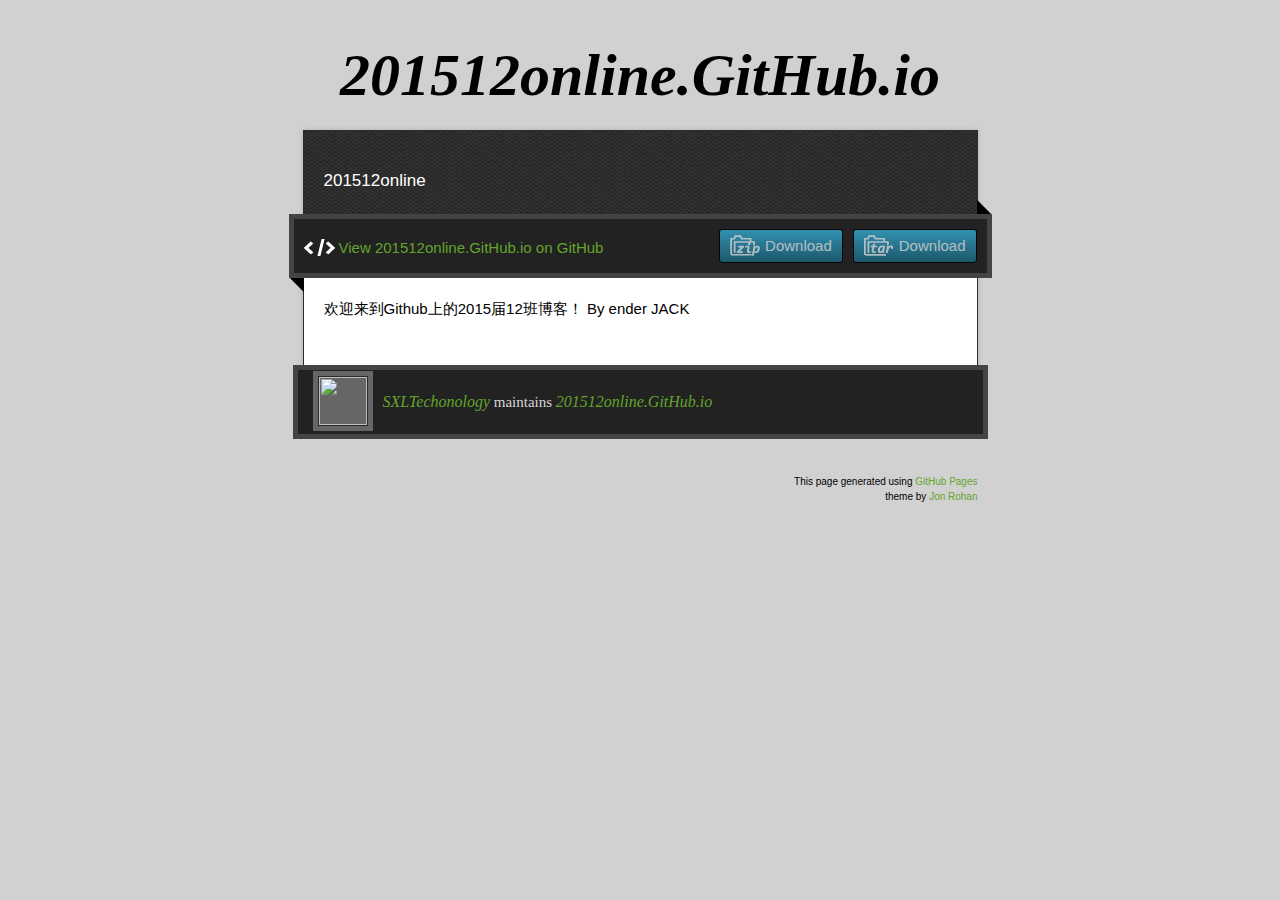
==== index.html @ 25080562 "Create gh-pages branch via GitHub" ====
<!doctype html>
<!-- The Time Machine GitHub pages theme was designed and developed by Jon Rohan, on Feb 7, 2012. -->
<!-- Follow him for fun. http://twitter.com/jonrohan. Tail his code on https://github.com/jonrohan -->
<html>
<head>
  <meta charset="utf-8">
  <meta http-equiv="X-UA-Compatible" content="IE=edge,chrome=1">

  <link rel="stylesheet" href="stylesheets/stylesheet.css" media="screen">
  <link rel="stylesheet" href="stylesheets/github-dark.css">
  <script type="text/javascript" src="https://ajax.googleapis.com/ajax/libs/jquery/1.7.1/jquery.min.js"></script>
  <script type="text/javascript" src="javascripts/script.js"></script>

  <title>201512online.GitHub.io</title>
  <meta name="description" content="201512online">

  <meta name="viewport" content="width=device-width,initial-scale=1">

</head>

<body>

  <div class="wrapper">
    <header>
      <h1 class="title">201512online.GitHub.io</h1>
    </header>
    <div id="container">
      <p class="tagline">201512online</p>
      <div id="main" role="main">
        <div class="download-bar">
        <div class="inner">
          <a href="https://github.com/SXLTechonology/201512online.github.io/tarball/master" class="download-button tar"><span>Download</span></a>
          <a href="https://github.com/SXLTechonology/201512online.github.io/zipball/master" class="download-button zip"><span>Download</span></a>
          <a href="https://github.com/SXLTechonology/201512online.github.io" class="code">View 201512online.GitHub.io on GitHub</a>
        </div>
        <span class="blc"></span><span class="trc"></span>
        </div>
        <article class="markdown-body">
          <p>欢迎来到Github上的2015届12班博客！
By ender JACK</p>
        </article>
      </div>
    </div>
    <footer>
      <div class="owner">
      <p><a href="https://github.com/SXLTechonology" class="avatar"><img src="https://avatars1.githubusercontent.com/u/11189371?v=3&amp;s=60" width="48" height="48"></a> <a href="https://github.com/SXLTechonology">SXLTechonology</a> maintains <a href="https://github.com/SXLTechonology/201512online.github.io">201512online.GitHub.io</a></p>


      </div>
      <div class="creds">
        <small>This page generated using <a href="https://pages.github.com/">GitHub Pages</a><br>theme by <a href="https://twitter.com/jonrohan/">Jon Rohan</a></small>
      </div>
    </footer>
  </div>
  <div class="current-section">
    <a href="#top">Scroll to top</a>
    <a href="https://github.com/SXLTechonology/201512online.github.io/tarball/master" class="tar">tar</a><a href="https://github.com/SXLTechonology/201512online.github.io/zipball/master" class="zip">zip</a><a href="" class="code">source code</a>
    <p class="name"></p>
  </div>

  
</body>
</html>
---- stylesheets/stylesheet.css ----
/*! normalize.css v3.0.0 | MIT License | git.io/normalize */

/**
 * 1. Set default font family to sans-serif.
 * 2. Prevent iOS text size adjust after orientation change, without disabling
 *    user zoom.
 */

html {
  font-family: sans-serif; /* 1 */
  -ms-text-size-adjust: 100%; /* 2 */
  -webkit-text-size-adjust: 100%; /* 2 */
}

/**
 * Remove default margin.
 */

body {
  margin: 0;
}

/* HTML5 display definitions
   ========================================================================== */

/**
 * Correct `block` display not defined for any HTML5 element in IE 8/9.
 * Correct `block` display not defined for `details` or `summary` in IE 10/11 and Firefox.
 * Correct `block` display not defined for `main` in IE 11.
 */

article,
aside,
details,
figcaption,
figure,
footer,
header,
hgroup,
main,
nav,
section,
summary {
  display: block;
}

/**
 * 1. Correct `inline-block` display not defined in IE 8/9.
 * 2. Normalize vertical alignment of `progress` in Chrome, Firefox, and Opera.
 */

audio,
canvas,
progress,
video {
  display: inline-block; /* 1 */
  vertical-align: baseline; /* 2 */
}

/**
 * Prevent modern browsers from displaying `audio` without controls.
 * Remove excess height in iOS 5 devices.
 */

audio:not([controls]) {
  display: none;
  height: 0;
}

/**
 * Address `[hidden]` styling not present in IE 8/9/10.
 * Hide the `template` element in IE 8/9/11, Safari, and Firefox < 22.
 */

[hidden],
template {
  display: none;
}

/* Links
   ========================================================================== */

/**
 * Remove the gray background color from active links in IE 10.
 */

a {
  background: transparent;
}

/**
 * Improve readability when focused and also mouse hovered in all browsers.
 */

a:active,
a:hover {
  outline: 0;
}

/* Text-level semantics
   ========================================================================== */

/**
 * Address styling not present in IE 8/9/10/11, Safari, and Chrome.
 */

abbr[title] {
  border-bottom: 1px dotted;
}

/**
 * Address style set to `bolder` in Firefox 4+, Safari, and Chrome.
 */

b,
strong {
  font-weight: bold;
}

/**
 * Address styling not present in Safari and Chrome.
 */

dfn {
  font-style: italic;
}

/**
 * Address variable `h1` font-size and margin within `section` and `article`
 * contexts in Firefox 4+, Safari, and Chrome.
 */

h1 {
  font-size: 2em;
  margin: 0.67em 0;
}

/**
 * Address styling not present in IE 8/9.
 */

mark {
  background: #ff0;
  color: #000;
}

/**
 * Address inconsistent and variable font size in all browsers.
 */

small {
  font-size: 80%;
}

/**
 * Prevent `sub` and `sup` affecting `line-height` in all browsers.
 */

sub,
sup {
  font-size: 75%;
  line-height: 0;
  position: relative;
  vertical-align: baseline;
}

sup {
  top: -0.5em;
}

sub {
  bottom: -0.25em;
}

/* Embedded content
   ========================================================================== */

/**
 * Remove border when inside `a` element in IE 8/9/10.
 */

img {
  border: 0;
}

/**
 * Correct overflow not hidden in IE 9/10/11.
 */

svg:not(:root) {
  overflow: hidden;
}

/* Grouping content
   ========================================================================== */

/**
 * Address margin not present in IE 8/9 and Safari.
 */

figure {
  margin: 1em 40px;
}

/**
 * Address differences between Firefox and other browsers.
 */

hr {
  -moz-box-sizing: content-box;
  box-sizing: content-box;
  height: 0;
}

/**
 * Contain overflow in all browsers.
 */

pre {
  overflow: auto;
}

/**
 * Address odd `em`-unit font size rendering in all browsers.
 */

code,
kbd,
pre,
samp {
  font-family: monospace, monospace;
  font-size: 1em;
}

/* Forms
   ========================================================================== */

/**
 * Known limitation: by default, Chrome and Safari on OS X allow very limited
 * styling of `select`, unless a `border` property is set.
 */

/**
 * 1. Correct color not being inherited.
 *    Known issue: affects color of disabled elements.
 * 2. Correct font properties not being inherited.
 * 3. Address margins set differently in Firefox 4+, Safari, and Chrome.
 */

button,
input,
optgroup,
select,
textarea {
  color: inherit; /* 1 */
  font: inherit; /* 2 */
  margin: 0; /* 3 */
}

/**
 * Address `overflow` set to `hidden` in IE 8/9/10/11.
 */

button {
  overflow: visible;
}

/**
 * Address inconsistent `text-transform` inheritance for `button` and `select`.
 * All other form control elements do not inherit `text-transform` values.
 * Correct `button` style inheritance in Firefox, IE 8/9/10/11, and Opera.
 * Correct `select` style inheritance in Firefox.
 */

button,
select {
  text-transform: none;
}

/**
 * 1. Avoid the WebKit bug in Android 4.0.* where (2) destroys native `audio`
 *    and `video` controls.
 * 2. Correct inability to style clickable `input` types in iOS.
 * 3. Improve usability and consistency of cursor style between image-type
 *    `input` and others.
 */

button,
html input[type="button"], /* 1 */
input[type="reset"],
input[type="submit"] {
  -webkit-appearance: button; /* 2 */
  cursor: pointer; /* 3 */
}

/**
 * Re-set default cursor for disabled elements.
 */

button[disabled],
html input[disabled] {
  cursor: default;
}

/**
 * Remove inner padding and border in Firefox 4+.
 */

button::-moz-focus-inner,
input::-moz-focus-inner {
  border: 0;
  padding: 0;
}

/**
 * Address Firefox 4+ setting `line-height` on `input` using `!important` in
 * the UA stylesheet.
 */

input {
  line-height: normal;
}

/**
 * It's recommended that you don't attempt to style these elements.
 * Firefox's implementation doesn't respect box-sizing, padding, or width.
 *
 * 1. Address box sizing set to `content-box` in IE 8/9/10.
 * 2. Remove excess padding in IE 8/9/10.
 */

input[type="checkbox"],
input[type="radio"] {
  box-sizing: border-box; /* 1 */
  padding: 0; /* 2 */
}

/**
 * Fix the cursor style for Chrome's increment/decrement buttons. For certain
 * `font-size` values of the `input`, it causes the cursor style of the
 * decrement button to change from `default` to `text`.
 */

input[type="number"]::-webkit-inner-spin-button,
input[type="number"]::-webkit-outer-spin-button {
  height: auto;
}

/**
 * 1. Address `appearance` set to `searchfield` in Safari and Chrome.
 * 2. Address `box-sizing` set to `border-box` in Safari and Chrome
 *    (include `-moz` to future-proof).
 */

input[type="search"] {
  -webkit-appearance: textfield; /* 1 */
  -moz-box-sizing: content-box;
  -webkit-box-sizing: content-box; /* 2 */
  box-sizing: content-box;
}

/**
 * Remove inner padding and search cancel button in Safari and Chrome on OS X.
 * Safari (but not Chrome) clips the cancel button when the search input has
 * padding (and `textfield` appearance).
 */

input[type="search"]::-webkit-search-cancel-button,
input[type="search"]::-webkit-search-decoration {
  -webkit-appearance: none;
}

/**
 * Define consistent border, margin, and padding.
 */

fieldset {
  border: 1px solid #c0c0c0;
  margin: 0 2px;
  padding: 0.35em 0.625em 0.75em;
}

/**
 * 1. Correct `color` not being inherited in IE 8/9/10/11.
 * 2. Remove padding so people aren't caught out if they zero out fieldsets.
 */

legend {
  border: 0; /* 1 */
  padding: 0; /* 2 */
}

/**
 * Remove default vertical scrollbar in IE 8/9/10/11.
 */

textarea {
  overflow: auto;
}

/**
 * Don't inherit the `font-weight` (applied by a rule above).
 * NOTE: the default cannot safely be changed in Chrome and Safari on OS X.
 */

optgroup {
  font-weight: bold;
}

/* Tables
   ========================================================================== */

/**
 * Remove most spacing between table cells.
 */

table {
  border-collapse: collapse;
  border-spacing: 0;
}

td,
th {
  padding: 0;
}


/* Style */

body {
  font-size: 15px;
  font-family: Arial, Arial, Helvetica, sans-serif;
  line-height: 1.5;
  background: #D1D1D1;
}

a {
  color: #63a52a;
  text-decoration: none;
  transition: opacity ease-in-out 0.3s;
  -webkit-transition: opacity ease-in-out 0.3s;  /* Safari <=6.1, Android <= 4.3 */
}

a:hover {
  text-decoration: underline;
  color: #90D355;
}

h1.title {
  margin: 30px 20px 10px;
  font-size: 60px;
  font-weight: bold;
  font-style: italic;
  font-family:Georgia, serif;
  text-align: center;
}

.wrapper {
  width: 675px;
  margin: 0 auto;
}

#container {
  border: 1px solid #2a2a2a;
  background: #ddd url(../images/pattern.png);
  box-shadow: 0 0 5px #b1b1b1;
}

p.tagline {
  padding: 20px 20px 0;
  color: #fff;
  font-size: 17px;
}

#main {
  margin-top: 20px;
  padding: 0 20px 90px;
  background-color: #fff;
}

.download-bar {
  background: #222;
  border: 5px solid #444;
  padding: 10px;
  margin: 0 -35px 20px;
  position: relative;
}

.download-bar .inner {
  overflow: hidden;
}

.download-bar .watch-fork iframe {
  display: block;
  float: left;
  border-right: 1px solid #ddd;
  padding-right: 5px;
}
.download-bar .watch-fork iframe.last {
  border-right: 0 none;
  padding-right: 0;
  padding-left: 5px;
  border-left: 1px solid #fff;
}
.download-bar .watch-fork {
  overflow: hidden;
  float: right;
  background-color: #eee;
  padding: 5px;
  border-radius: 3px;
}

.download-bar .blc {
  border: 10px solid black;
  border-color: transparent transparent black;
  width: 0;
  height: 0;
  display: block;
  position: absolute;
  bottom: -15px;
  left: 0;
  transform: rotate(45deg);
  -ms-transform: rotate(45deg);  /* IE9 */
  -webkit-transform: rotate(45deg); /* 2014 current */
}

.download-bar .trc {
  border: 10px solid black;
  border-color:  black transparent transparent;
  width: 0;
  height: 0;
  display: block;
  position: absolute;
  top: -15px;
  right: 0;
  transform: rotate(45deg);
  -ms-transform: rotate(45deg);  /* IE9 */
  -webkit-transform: rotate(45deg); /* 2014 current */
}

.download-bar .avatar {
  border: 1px solid black;
  display: block;
  padding: 4px;
  float: left;
}

.download-bar .avatar img {
  display: block;
}

.download-bar a.code {
  background: transparent url(../images/code.png) no-repeat 0 2px;
  padding-left: 35px;
  margin-top: 8px;
  display: block;
  float: left;
  text-indent: 0;
  width: auto;
  height: auto;
  opacity: 1;
  filter:alpha(opacity=100);  /* IE 5-7 */
}

.current-section {
  position: fixed;
  top: 0;
  left: 50%;
  width: 693px;
  margin-left: -352px;
  background: #222;
  border: 5px solid #444;
  color: #fff;
  opacity: 0;
  visibility: hidden;
  transition: opacity ease-in-out 0.3s;
  -webkit-transition: opacity ease-in-out 0.3s;  /* Safari <=6.1, Android <= 4.3 */
}

.current-section p {
  padding: 5px 27px;
  font-size: 24px;
  font-weight: bold;
}

.current-section a {
  float: right;
  text-indent: -10000px;
  background: transparent url(../images/top.png) no-repeat 0 0;
  width: 20px;
  height: 20px;
  opacity: 0.8;
  margin-right: 12px;
  margin-top: 12px;
  opacity: 0.8;
  filter:alpha(opacity=80);  /* IE 5-7 */
  transition: opacity ease-in-out 0.3s;
  -webkit-transition: opacity ease-in-out 0.3s;  /* Safari <=6.1, Android <= 4.3 */
}

.current-section a:hover {
  opacity: 1;
  filter:alpha(opacity=100);  /* IE 5-7 */
}

.current-section a.zip {
  margin-right: 8px;
}

a.zip,
a.zip span {
  background: transparent url(../images/zip.png) no-repeat 0 0;
  width: 30px;
  height: 21px;
  display: inline-block;
  text-indent: -10000px;
  opacity: 0.8;
  filter:alpha(opacity=80);  /* IE 5-7 */
  transition: opacity ease-in-out 0.3s;
  -webkit-transition: opacity ease-in-out 0.3s;  /* Safari <=6.1, Android <= 4.3 */
}

a.tar,
a.tar span {
  background: transparent url(../images/tar.png) no-repeat 0 0;
  width: 30px;
  height: 21px;
  display: inline-block;
  text-indent: -10000px;
  opacity: 0.8;
  filter:alpha(opacity=80);  /* IE 5-7 */
  transition: opacity ease-in-out 0.3s;
  -webkit-transition: opacity ease-in-out 0.3s;  /* Safari <=6.1, Android <= 4.3 */
}

a.code {
  background: transparent url(../images/code.png) no-repeat 0 2px;
  width: 30px;
  height: 21px;
  display: block;
  display: inline-block;
  text-indent: -10000px;
  opacity: 0.8;
  filter:alpha(opacity=80);  /* IE 5-7 */
  transition: opacity ease-in-out 0.3s;
  -webkit-transition: opacity ease-in-out 0.3s;  /* Safari <=6.1, Android <= 4.3 */
}

a.zip:hover,
a.tar:hover,
a.code:hover {
  opacity: 1;
  filter:alpha(opacity=100);
}

a.download-button {
  border: 1px solid black;
  border-radius: 3px;
  display: inline-block;
  text-indent: 0!important;
  width: auto;
  float: right;
  background: #999; /* for non-css3 browsers */
  filter: progid:DXImageTransform.Microsoft.gradient(startColorstr='#37ADD4', endColorstr='#1B657E'); /* IE <= 9 */
  background: -webkit-gradient(linear, left top, left bottom, from(#37ADD4), to(#1B657E)); /* ancient webkit browsers */
  background: -webkit-linear-gradient(top,  #37ADD4,  #1B657E);  /* Safari <=6.1, Android <= 4.3 */
  background: linear-gradient(to bottom,  #37ADD4,  #1B657E);
  height: auto;
  margin-left: 10px;
}

a.download-button span {
  background-position: 10px 5px;
  width: auto;
  height: auto;
  padding: 5px 10px;
  padding-left: 45px;
  display: inline-block;
  text-indent: 0!important;
  color: #fff;
}

footer {
  margin-bottom: 60px;
  padding-bottom: 60px;
}

footer .owner {
  background: #222;
  border: 5px solid #444;
  padding: 5px 15px;
  margin: -67px -10px 35px;
  color: #d6d6d6;
}

footer .creds small {
  float: right;
  font-size: 10px;
  text-align: right;
  margin-left: 15px;
}

footer .owner .avatar {
  background-color: #666;
  display: block;
  margin: -19px 10px 0 0;
  width: 60px;
  float: left;
}

footer .owner img {
  display: block;
  border: 1px solid #2a2a2a;
  margin: 5px;
}

footer .owner p {
  font-family:Georgia, serif;
}

footer .owner p a {
  font-size: 16px;
  font-style: italic;
}

/* Markdown */
.markdown-body h1,
.markdown-body h2,
.markdown-body h3,
.markdown-body h4,
.markdown-body h5,
.markdown-body h6,
.markdown-body p,
.markdown-body pre,
.markdown-body ul,
.markdown-body ol,
.markdown-body dl,
.markdown-body table,
.markdown-body blockquote {
  margin-bottom: 20px;
}

.markdown-body h1,
.markdown-body h2,
.markdown-body h3,
.markdown-body h4,
.markdown-body h5,
.markdown-body h6 {
  font-weight: bold;
}

.markdown-body h1 {
  font-size: 28px;
}

.markdown-body h2 {
  font-size: 24px;
  color: #557398;
}

.markdown-body h3 {
  font-size: 20px;
}

.markdown-body h4 {
  font-size: 18px;
}

.markdown-body h5 {
  font-size: 16px;
}

.markdown-body pre {
  padding: 10px 70px 10px 0;
  margin-left: -20px;
  margin-right: -20px;
  font-family: 'Monaco', 'Lucida Console', monospace;
  font-size: 13px;
  line-height: 20px;
  box-shadow: inset 0 0 5px #000;
  word-wrap: break-word;
  background-color:#3b3b3b;
  color: #d6d6d6;
}

.markdown-body pre.lines {
  font-size: 12px;
  margin:0 10px 0 -20px;
  padding: 10px;
  float:  left;
  display: block;
  text-align: right;
  box-shadow: none;
  background-color:#2a2a2a;
  color: #d6d6d6;
}

.markdown-body ul,
.markdown-body ol {
  padding-left: 30px;
}

.markdown-body ul {
  list-style-type: disc;
}

.markdown-body ol {
  list-style-type: decimal;
}

.markdown-body li,
.markdown-body li p,
.markdown-body dd,
.markdown-body dd p {
  margin-bottom: 10px;
}

.markdown-body li pre,
.markdown-body li pre.lines,
.markdown-body dd pre,
.markdown-body dd pre.lines {
  margin-left: -35px;
}

.markdown-body dt {
  font-weight: bold;
  font-style: italic;
}

.markdown-body dd {
  margin-left: 15px;
}

.markdown-body table {
  width: 673px;
  margin-left: -20px;
  margin-right: -20px;
}

.markdown-body tbody {
  border-top: 2px solid #557398;
  border-bottom: 2px solid #557398;
  background-color: #EBEFF4;
}

.markdown-body table td * {
  margin: 0;
}

.markdown-body td {
  border-right: 1px solid #557398;
  border-bottom: 1px solid #557398;
  padding: 5px;
}

.markdown-body td:first-child,
.markdown-body th:first-child {
  width: 30%;
  padding-left: 20px;
}

.markdown-body td:last-child {
  border-right: 0 none;
}

.markdown-body th {
  font-size: 18px;
  font-weight: bold;
  text-align: left;
  padding: 5px;
}

.markdown-body tt {
  background-color:#3b3b3b;
  color: #d6d6d6;
  padding: 2px 3px;
}

.markdown-body blockquote {
  font-style: italic;
  font-family:Georgia, serif;
  font-size: 17px;
  border-top: 3px solid #333;
  border-bottom: 3px solid #333;
  padding: 10px 20px;
  padding-left: 50px;
}

.markdown-body blockquote:before {
  font-style: italic;
  font-family: Georgia, serif;
  font-size: 90px;
  height: 90px;
  margin-left: -60px;
  margin-top: -25px;
  content: "‟";
  display: block;
  float: left;
}

.markdown-body img {
  max-width: 100%;
  box-sizing: border-box;
}

.highlight  { background: #ffffff; }
.highlight .c { color: #999988; font-style: italic } /* Comment */
.highlight .err { color: #a61717; background-color: #e3d2d2 } /* Error */
.highlight .k { font-weight: bold } /* Keyword */
.highlight .o { font-weight: bold } /* Operator */
.highlight .cm { color: #999988; font-style: italic } /* Comment.Multiline */
.highlight .cp { color: #999999; font-weight: bold } /* Comment.Preproc */
.highlight .c1 { color: #999988; font-style: italic } /* Comment.Single */
.highlight .cs { color: #999999; font-weight: bold; font-style: italic } /* Comment.Special */
.highlight .gd { color: #000000; background-color: #ffdddd } /* Generic.Deleted */
.highlight .gd .x { color: #000000; background-color: #ffaaaa } /* Generic.Deleted.Specific */
.highlight .ge { font-style: italic } /* Generic.Emph */
.highlight .gr { color: #aa0000 } /* Generic.Error */
.highlight .gh { color: #999999 } /* Generic.Heading */
.highlight .gi { color: #000000; background-color: #ddffdd } /* Generic.Inserted */
.highlight .gi .x { color: #000000; background-color: #aaffaa } /* Generic.Inserted.Specific */
.highlight .go { color: #888888 } /* Generic.Output */
.highlight .gp { color: #555555 } /* Generic.Prompt */
.highlight .gs { font-weight: bold } /* Generic.Strong */
.highlight .gu { color: #800080; font-weight: bold; } /* Generic.Subheading */
.highlight .gt { color: #aa0000 } /* Generic.Traceback */
.highlight .kc { font-weight: bold } /* Keyword.Constant */
.highlight .kd { font-weight: bold } /* Keyword.Declaration */
.highlight .kn { font-weight: bold } /* Keyword.Namespace */
.highlight .kp { font-weight: bold } /* Keyword.Pseudo */
.highlight .kr { font-weight: bold } /* Keyword.Reserved */
.highlight .kt { color: #445588; font-weight: bold } /* Keyword.Type */
.highlight .m { color: #009999 } /* Literal.Number */
.highlight .s { color: #d14 } /* Literal.String */
.highlight .na { color: #008080 } /* Name.Attribute */
.highlight .nb { color: #0086B3 } /* Name.Builtin */
.highlight .nc { color: #445588; font-weight: bold } /* Name.Class */
.highlight .no { color: #008080 } /* Name.Constant */
.highlight .ni { color: #800080 } /* Name.Entity */
.highlight .ne { color: #990000; font-weight: bold } /* Name.Exception */
.highlight .nf { color: #990000; font-weight: bold } /* Name.Function */
.highlight .nn { color: #555555 } /* Name.Namespace */
.highlight .nt { color: #000080 } /* Name.Tag */
.highlight .nv { color: #008080 } /* Name.Variable */
.highlight .ow { font-weight: bold } /* Operator.Word */
.highlight .w { color: #bbbbbb } /* Text.Whitespace */
.highlight .mf { color: #009999 } /* Literal.Number.Float */
.highlight .mh { color: #009999 } /* Literal.Number.Hex */
.highlight .mi { color: #009999 } /* Literal.Number.Integer */
.highlight .mo { color: #009999 } /* Literal.Number.Oct */
.highlight .sb { color: #d14 } /* Literal.String.Backtick */
.highlight .sc { color: #d14 } /* Literal.String.Char */
.highlight .sd { color: #d14 } /* Literal.String.Doc */
.highlight .s2 { color: #d14 } /* Literal.String.Double */
.highlight .se { color: #d14 } /* Literal.String.Escape */
.highlight .sh { color: #d14 } /* Literal.String.Heredoc */
.highlight .si { color: #d14 } /* Literal.String.Interpol */
.highlight .sx { color: #d14 } /* Literal.String.Other */
.highlight .sr { color: #009926 } /* Literal.String.Regex */
.highlight .s1 { color: #d14 } /* Literal.String.Single */
.highlight .ss { color: #990073 } /* Literal.String.Symbol */
.highlight .bp { color: #999999 } /* Name.Builtin.Pseudo */
.highlight .vc { color: #008080 } /* Name.Variable.Class */
.highlight .vg { color: #008080 } /* Name.Variable.Global */
.highlight .vi { color: #008080 } /* Name.Variable.Instance */
.highlight .il { color: #009999 } /* Literal.Number.Integer.Long */
---- stylesheets/github-dark.css ----
/*
The MIT License (MIT)

Copyright (c) 2016 GitHub, Inc.

Permission is hereby granted, free of charge, to any person obtaining a copy
of this software and associated documentation files (the "Software"), to deal
in the Software without restriction, including without limitation the rights
to use, copy, modify, merge, publish, distribute, sublicense, and/or sell
copies of the Software, and to permit persons to whom the Software is
furnished to do so, subject to the following conditions:

The above copyright notice and this permission notice shall be included in all
copies or substantial portions of the Software.

THE SOFTWARE IS PROVIDED "AS IS", WITHOUT WARRANTY OF ANY KIND, EXPRESS OR
IMPLIED, INCLUDING BUT NOT LIMITED TO THE WARRANTIES OF MERCHANTABILITY,
FITNESS FOR A PARTICULAR PURPOSE AND NONINFRINGEMENT. IN NO EVENT SHALL THE
AUTHORS OR COPYRIGHT HOLDERS BE LIABLE FOR ANY CLAIM, DAMAGES OR OTHER
LIABILITY, WHETHER IN AN ACTION OF CONTRACT, TORT OR OTHERWISE, ARISING FROM,
OUT OF OR IN CONNECTION WITH THE SOFTWARE OR THE USE OR OTHER DEALINGS IN THE
SOFTWARE.

*/

.pl-c /* comment */ {
  color: #969896;
}

.pl-c1 /* constant, variable.other.constant, support, meta.property-name, support.constant, support.variable, meta.module-reference, markup.raw, meta.diff.header */,
.pl-s .pl-v /* string variable */ {
  color: #0099cd;
}

.pl-e /* entity */,
.pl-en /* entity.name */ {
  color: #9774cb;
}

.pl-smi /* variable.parameter.function, storage.modifier.package, storage.modifier.import, storage.type.java, variable.other */,
.pl-s .pl-s1 /* string source */ {
  color: #ddd;
}

.pl-ent /* entity.name.tag */ {
  color: #7bcc72;
}

.pl-k /* keyword, storage, storage.type */ {
  color: #cc2372;
}

.pl-s /* string */,
.pl-pds /* punctuation.definition.string, string.regexp.character-class */,
.pl-s .pl-pse .pl-s1 /* string punctuation.section.embedded source */,
.pl-sr /* string.regexp */,
.pl-sr .pl-cce /* string.regexp constant.character.escape */,
.pl-sr .pl-sre /* string.regexp source.ruby.embedded */,
.pl-sr .pl-sra /* string.regexp string.regexp.arbitrary-repitition */ {
  color: #3c66e2;
}

.pl-v /* variable */ {
  color: #fb8764;
}

.pl-id /* invalid.deprecated */ {
  color: #e63525;
}

.pl-ii /* invalid.illegal */ {
  color: #f8f8f8;
  background-color: #e63525;
}

.pl-sr .pl-cce /* string.regexp constant.character.escape */ {
  font-weight: bold;
  color: #7bcc72;
}

.pl-ml /* markup.list */ {
  color: #c26b2b;
}

.pl-mh /* markup.heading */,
.pl-mh .pl-en /* markup.heading entity.name */,
.pl-ms /* meta.separator */ {
  font-weight: bold;
  color: #264ec5;
}

.pl-mq /* markup.quote */ {
  color: #00acac;
}

.pl-mi /* markup.italic */ {
  font-style: italic;
  color: #ddd;
}

.pl-mb /* markup.bold */ {
  font-weight: bold;
  color: #ddd;
}

.pl-md /* markup.deleted, meta.diff.header.from-file */ {
  color: #bd2c00;
  background-color: #ffecec;
}

.pl-mi1 /* markup.inserted, meta.diff.header.to-file */ {
  color: #55a532;
  background-color: #eaffea;
}

.pl-mdr /* meta.diff.range */ {
  font-weight: bold;
  color: #9774cb;
}

.pl-mo /* meta.output */ {
  color: #264ec5;
}
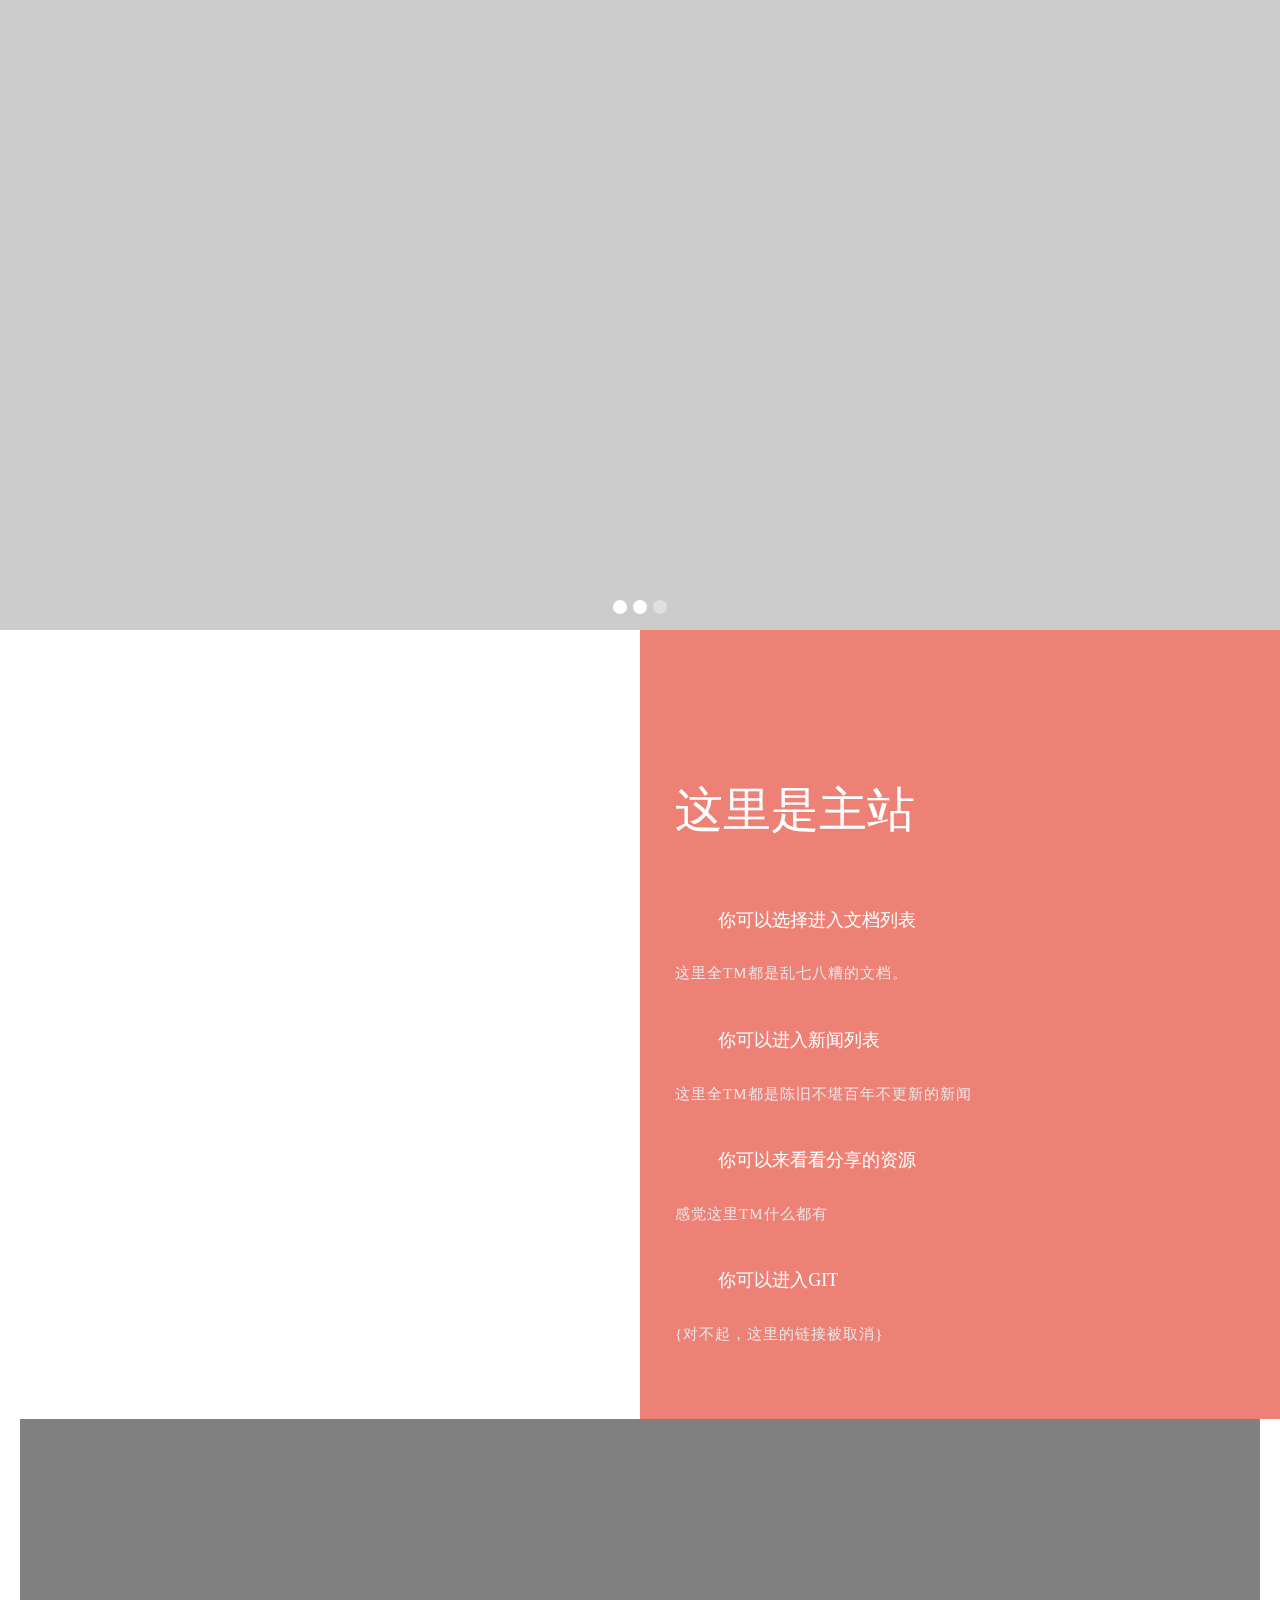
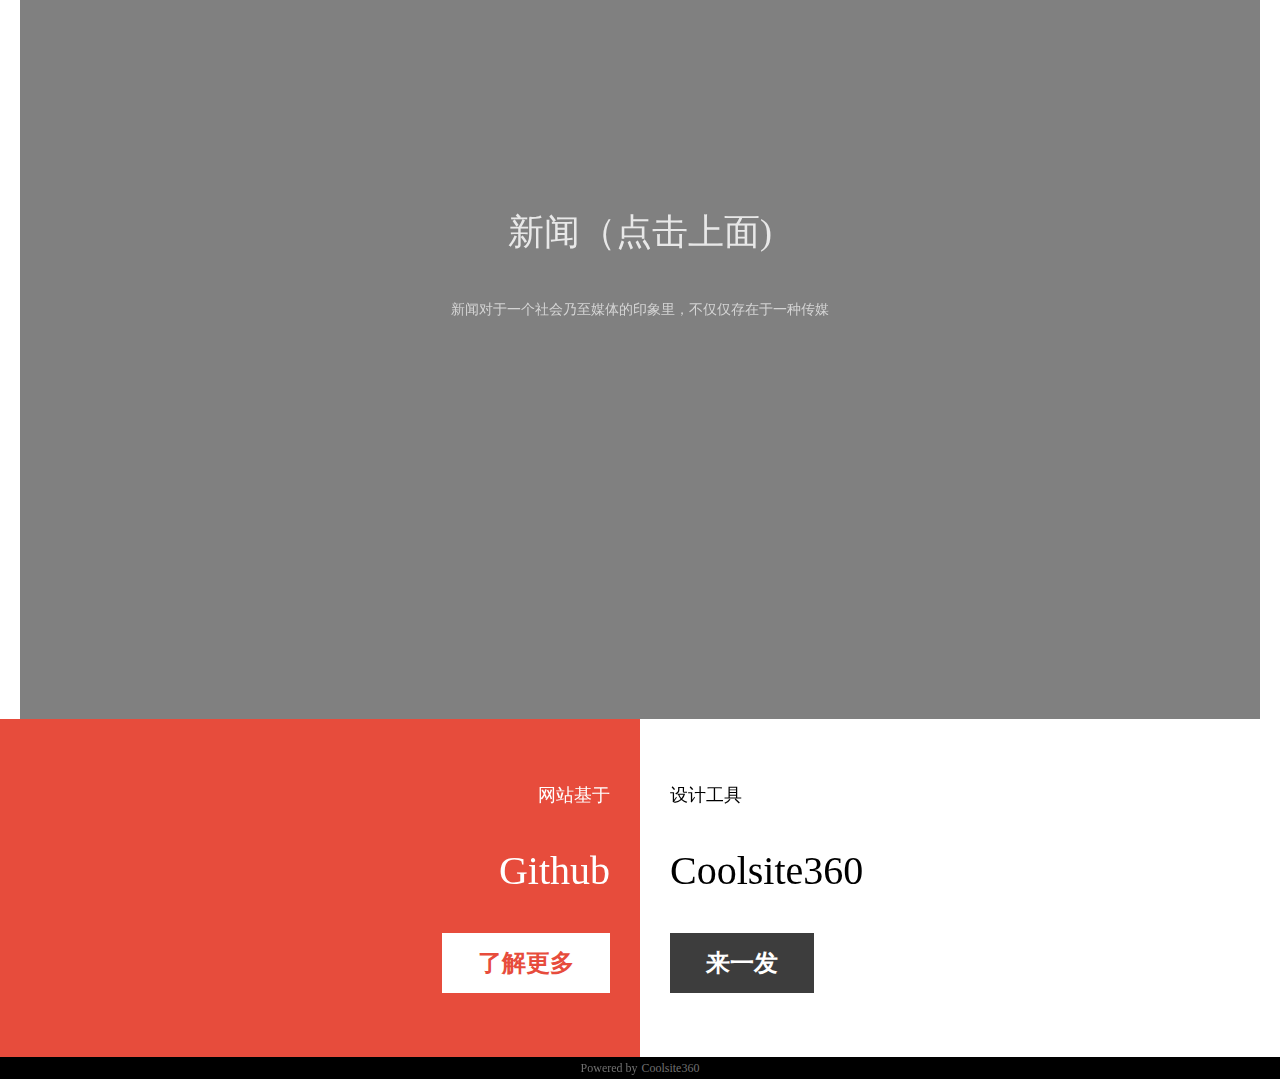
==== commit ce5b31b8: "index update" ====
--- a/index.html
+++ b/index.html
@@ -1,63 +1,129 @@
-<!doctype html>
-<!-- The Time Machine GitHub pages theme was designed and developed by Jon Rohan, on Feb 7, 2012. -->
-<!-- Follow him for fun. http://twitter.com/jonrohan. Tail his code on https://github.com/jonrohan -->
-<html>
-<head>
-  <meta charset="utf-8">
-  <meta http-equiv="X-UA-Compatible" content="IE=edge,chrome=1">
+<!DOCTYPE html>
+<!-- saved from url=(0040)http://www.coolsite360.com/sites/00llac/ -->
+<html class=" portrait"><head><meta http-equiv="Content-Type" content="text/html; charset=UTF-8">
+    <title>首页-812</title>
+    
+    <meta name="Robots" content="All">
+    <meta content="Coolsite360,响应式网站,CMS网站,自助建网站,手机网站,微信网站,微网站,html5网站,css3网站,网页设计,html导出,App导出,微信导出" name="keywords">
+    <meta content="" name="description">
+    
+    <meta name="apple-touch-fullscreen" content="yes">
+    <meta name="apple-mobile-web-app-capable" content="yes">
+    <meta name="apple-mobile-web-app-status-bar-style" content="black-translucent">
+    <meta name="viewport" content="width=device-width, initial-scale=1.0, maximum-scale=1.0, user-scalable=no">
+    <meta name="renderer" content="webkit">
+    <script src="./index_files/hm.js.下载"></script><script async="" src="./index_files/analytics.js.下载"></script><script>
+    coolsite360={
+        PlayerPlugins:[]
+    } ;
+    </script>
+    
+        <link type="text/css" href="./index_files/play.built.f6b5902b.cache.css" rel="stylesheet" media="all">
+    
+    <!--[if lt ie 9]>
+      <script type="text/javascript" src="http://o3bnyc.creatby.com/play-coolsite360/thirdparty_js/html5shiv.js"></script>
+      <script type="text/javascript" src="http://o3bnyc.creatby.com/play-coolsite360/thirdparty_js/selectivizr-min.js"></script>
+    <![endif]-->
+    
+     <script type="text/javascript" src="./index_files/jquery-1.8.1.min.js.下载"></script>
+    <script type="text/javascript" src="./index_files/bootstrap.min.js.下载"></script>
+    
+    
+    
 
-  <link rel="stylesheet" href="stylesheets/stylesheet.css" media="screen">
-  <link rel="stylesheet" href="stylesheets/github-dark.css">
-  <script type="text/javascript" src="https://ajax.googleapis.com/ajax/libs/jquery/1.7.1/jquery.min.js"></script>
-  <script type="text/javascript" src="javascripts/script.js"></script>
 
-  <title>201512online.GitHub.io</title>
-  <meta name="description" content="201512online">
 
-  <meta name="viewport" content="width=device-width,initial-scale=1">
+
+
+    
+    <link type="text/css" href="./index_files/styles.css" rel="stylesheet" media="all">
+    
+
 
 </head>
 
-<body>
 
-  <div class="wrapper">
-    <header>
-      <h1 class="title">201512online.GitHub.io</h1>
-    </header>
-    <div id="container">
-      <p class="tagline">201512online</p>
-      <div id="main" role="main">
-        <div class="download-bar">
-        <div class="inner">
-          <a href="https://github.com/SXLTechonology/201512online.github.io/tarball/master" class="download-button tar"><span>Download</span></a>
-          <a href="https://github.com/SXLTechonology/201512online.github.io/zipball/master" class="download-button zip"><span>Download</span></a>
-          <a href="https://github.com/SXLTechonology/201512online.github.io" class="code">View 201512online.GitHub.io on GitHub</a>
-        </div>
-        <span class="blc"></span><span class="trc"></span>
-        </div>
-        <article class="markdown-body">
-          <p>欢迎来到Github上的2015届12班博客！
-By ender JACK</p>
-        </article>
-      </div>
-    </div>
-    <footer>
-      <div class="owner">
-      <p><a href="https://github.com/SXLTechonology" class="avatar"><img src="https://avatars1.githubusercontent.com/u/11189371?v=3&amp;s=60" width="48" height="48"></a> <a href="https://github.com/SXLTechonology">SXLTechonology</a> maintains <a href="https://github.com/SXLTechonology/201512online.github.io">201512online.GitHub.io</a></p>
+<body class="body_kIJnXk" data-c_tl_id="M_75824e5233909d6c"><div class="container-fluid c-section section_3egbpy c-scrollIn"><div class="c-slider slider_GaaJwT c-scrollIn" data-c_slider_args="type:0;ap:1;ti:7"><div class="c-slider-mask c-transition-containment slidermask_3Qma5Y c-transition-left c-transition-right"><div class="c-slide c-transition-item slide_ddcvky c-transition-left" data-c_tl_id="M_ee46c523a9b2e169b7198e52de1fea6d" style=""><div class="c-div c-initHide div_BPkXuE" data-c_act_id="M_d28fc0b585b399ee" data-c_ani_id="ani_66e59af9e409119ebe73137cfb1642c4" style="opacity: 1; transform-origin: 50% 50% 0px; transform: matrix(1, 0, 0, 1, 0, 0);"><div class="container c-container container_gEbRhZ"><div class="c-div c-initHide div_J40URA" data-c_ani_id="ani_7d313944b1ac162349cdd7d90ccca97b" style="display: block; transform: matrix(1, 0, 0, 1, 0, 0); transform-origin: 50% 50% 0px;"><button class="btn c-button button_9HFfLS" type="button">ACTIVE EVENT</button><p class="paragraph_SK6e0M">欢迎来到812基于Github的BLOG</p><p class="paragraph_PwM6xC">也许你会在这里找到你需要的东西<br>&nbsp;复习资料&amp;个人作文&amp;etc</p></div></div></div></div><div class="c-slide c-transition-item slide_WaqqwP c-transition-current" data-c_tl_id="M_20976616d16c6a62b786d16f573a5d5f" style=""><div class="c-div c-initHide div_BPkXuE" data-c_ani_id="ani_a6c4a1d721f64556290e83a321356cc9" style="opacity: 1; transform-origin: 50% 50% 0px; transform: matrix(1, 0, 0, 1, 0, 0);"><div class="container c-container container_gEbRhZ"><div class="c-div c-initHide div_J40URA" data-c_ani_id="ani_006bf3e087fdf5dc5246db135e239d58" style="display: block; transform: matrix(1, 0, 0, 1, 0, 0); transform-origin: 50% 50% 0px;"><button class="btn c-button button_9HFfLS" type="button">PREMIERE</button><p class="paragraph_SK6e0M">新闻也在这儿</p><p class="paragraph_PwM6xC">你可以去下面看看新闻在哪儿</p></div></div></div></div><div class="c-slide c-transition-item slide_P8NJfB c-transition-right" data-c_tl_id="M_0a9f5d1c0e921d481458258249ee0fa3" style=""><div class="c-div c-initHide div_BPkXuE" data-c_ani_id="ani_de3bd09f63358440f7e9b3283f47dcdb" style="opacity: 1; transform-origin: 50% 50% 0px; transform: matrix(1, 0, 0, 1, 0, 0);"><div class="container c-container container_gEbRhZ"><div class="c-div c-initHide div_J40URA" data-c_ani_id="ani_7d9fefd386f9763731796ecf733adddf" style="display: block; transform: matrix(1, 0, 0, 1, 0, 0); transform-origin: 50% 50% 0px;"><button class="btn c-button button_9HFfLS" type="button">HOT TOPIC</button><p class="paragraph_SK6e0M">这里是用来干嘛的？</p><p class="paragraph_PwM6xC">812用来浏览和装逼的地方</p></div></div></div></div></div><a class="hidden-xs c-leftarrow leftarrow_uP4Eol" href="http://www.coolsite360.com/sites/00llac/"><i class="fa fa-angle-left c-icon c-icon-arrowicon icon_QVNi7P"></i></a><a class="hidden-xs c-rightarrow rightarrow_m4JAyM" href="http://www.coolsite360.com/sites/00llac/"><i class="fa fa-angle-right c-icon c-icon-arrowicon icon_f4fe0a"></i></a><div class="hidden-xs c-slider-nav c-round slidernav_plIL3v"><div class="c-slider-nav-dot slidernavdot_bQX7WA"></div><div class="c-slider-nav-dot slidernavdot_KP29Uv c-active"></div><div class="c-slider-nav-dot slidernavdot_NRGqrl"></div></div></div><div class="container c-container container_DDVQUN"><nav class="navbar c-navbar navbar_B2VhqM"><div class="navcontainer_B2ToNe"><div class="navbar-header c-navheader navheader_NNr7ub"><button class="navbar-toggle c-navmenubutton navmenubutton_imgpIq" data-target="#navmenu_163d6dcc347f3bbcd4df922625c0b680" data-toggle="collapse" type="button"><span class="sr-only c-span span_W2XbJi">Toggle navigation</span><span class="icon-bar c-nav-btn-span span_37CVSB"></span><span class="icon-bar c-nav-btn-span span_3LYGfq"></span><span class="icon-bar c-nav-btn-span span_B8hv4t"></span></button><a class="navbar-brand c-navbrand navbrand_MJEZfM" href="http://www.coolsite360.com/sites/00llac/"></a></div><div class="collapse navbar-collapse hidden-lg hidden-md c-navcollapse navcollapse_oKVjz2" id="navmenu_163d6dcc347f3bbcd4df922625c0b680"><ul class="nav navbar-nav navbar-right c-navlist navlist_H8DlaS"></ul></div></div></nav></div></div><div class="container-fluid c-section section_fb2pbs c-scrollIn" data-c_act_id="M_96ae5779d572fb0c61e093518dbb30e1" data-c_tl_id="M_67c4364ec61089d04ddd08e025ac3a59"><div class="c-div div_1O2gxH"></div><div class="container c-container container_O7xPSe"><div class="c-div div_yt9TSm"><h1 class="c-heading heading_IofCsr">这里是主站</h1></div><div class="c-div div_oqYmVs"><i class="fa fa-check-circle c-icon icon_L2ZKVc c-action-click" data-c_act_id="M_8e19efe5d97de3b5|M_6ae75109654704cd"></i><p class="paragraph_Lqz7nA">你可以选择进入文档列表</p><p class="paragraph_8Ww9OP">这里全TM都是乱七八糟的文档。</p></div><div class="c-div div_oqYmVs"><i class="fa fa-clock-o c-icon icon_L2ZKVc"></i><p class="paragraph_Lqz7nA">你可以进入新闻列表</p><p class="paragraph_8Ww9OP">这里全TM都是陈旧不堪百年不更新的新闻</p></div><div class="c-div div_oqYmVs"><i class="fa fa-exclamation-circle c-icon icon_L2ZKVc"></i><p class="paragraph_Lqz7nA">你可以来看看分享的资源</p><p class="paragraph_8Ww9OP">感觉这里TM什么都有</p></div><div class="c-div div_oqYmVs"><i class="fa fa-bookmark-o c-icon icon_L2ZKVc"></i><p class="paragraph_Lqz7nA">你可以进入GIT</p><p class="paragraph_8Ww9OP">{对不起，这里的链接被取消}</p></div></div></div><div class="container-fluid c-section c-section-switch section_0602ct" data-c_act_id="M_6879352510a40d17ee76be4d14b037fb" data-c_tl_id="M_e55a3ff7453bf2f3e975911c4242ac48" id="section_27328847034acb4a"><div class="c-div div_NclglN" data-c_ani_id="ani_e2aded2f028e2e45c05a4f6636bfd5ea" style="opacity: 1; transform-origin: 50% 50% 0px; transform: matrix(1, 0, 0, 1, 0, 0);"><div class="c-div div_wRGgk0 c-action-click" data-c_act_id="M_f2a43e2fd4f303851bbc53c08421e338|M_97de0134e620a2145be7d3d97686cbdc|M_877ac6ec26ad23107b84345d0ff1cdf6" data-c_e_id="div_289d912c74148088"></div><div class="container c-container container_4K7Agy" data-c_e_id="container_a8ef05610428baab" style="display: block;"><h1 class="c-heading heading_3EIvtS" data-c_e_id="heading_f286f03a57a4c28f">新闻（点击上面)</h1><p class="paragraph_W8vh5y" data-c_e_id="paragraph_3e4d136a64b068f7">新闻对于一个社会乃至媒体的印象里，不仅仅存在于一种传媒</p></div><div class="c-div div_Cm2dJs c-action-click c-initHide cf-initHide" data-c_act_id="M_86ac04dad6b9dad3f3bc5efbb4e845d1|M_6c287b5d8db7109231b9f80d3143c108|M_90f2a40ced08369159849dbb00faf2d1" data-c_ani_id="ani_51fb119148dc7b5d8401205ec0b554ad|ani_f14457f8def083535cffd3b3027f06d0" data-c_e_id="div_3fa2c3618b2fddf2" style="opacity: 1; transform: matrix(1, 0, 0, 1, 0, 300.969); transform-origin: 50% 50% 0px;"><div class="container c-container container_Sur0Vq"><div class="row c-row row_mDCFPF"><div class="col-lg-6 col-md-6 col-sm-6 col-xs-12 c-column column_q3ygA6"><h1 class="c-heading heading_t3VoAE">要了解新闻？</h1><div class="c-div div_gCi9X5"></div><p class="paragraph_8vX9tc">如果你需要了解新闻。来一发右边的链接。</p></div><div class="col-lg-6 col-md-6 col-sm-6 col-xs-12 hidden-xs c-column column_va3fEl"><p class="paragraph_e9eooX">查看</p><p class="paragraph_XaGM78">新闻</p><div class="c-div div_VjnfqE"><a class="btn c-button button_f4ozIh c-action-click" data-c_act_id="M_700b70bfe96478b5" type="button">快点我</a></div><div class="c-div div_p13fyh"><div class="c-div div_oCzwiT"></div></div></div></div></div></div></div></div><div class="row c-row row_ffGoPq"><div class="col-lg-6 col-md-6 col-sm-6 col-xs-12 c-column column_dSNTVf"><div class="c-div div_CoD0R8"><p class="paragraph_9ODKtF">网站基于</p><h1 class="c-heading heading_d6kBQR">Github</h1><a class="btn c-button button_U3Hc6G" href="https://github.com/" target="_blank" type="button">了解更多</a></div></div><div class="col-lg-6 col-md-6 col-sm-6 col-xs-12 c-column column_68MI16"><div class="c-div div_CoD0R8 eyu"><p class="paragraph_9ODKtF nn">设计工具</p><h1 class="c-heading heading_d6kBQR iyil">Coolsite360</h1><a class="btn c-button button_U3Hc6G bbbrg" target="_blank" type="button">来一发</a></div></div></div>
 
 
-      </div>
-      <div class="creds">
-        <small>This page generated using <a href="https://pages.github.com/">GitHub Pages</a><br>theme by <a href="https://twitter.com/jonrohan/">Jon Rohan</a></small>
-      </div>
-    </footer>
-  </div>
-  <div class="current-section">
-    <a href="#top">Scroll to top</a>
-    <a href="https://github.com/SXLTechonology/201512online.github.io/tarball/master" class="tar">tar</a><a href="https://github.com/SXLTechonology/201512online.github.io/zipball/master" class="zip">zip</a><a href="" class="code">source code</a>
-    <p class="name"></p>
-  </div>
+<div class="container-fluid c-section" style="text-align: center; min-height: 0px; background-color: rgba(0,0,0,1);">
+  <p class="paragraph_fhjsja" style="width: auto; float: none; display: inline-block; margin-bottom: 2px; font-size: 12px; color: #707070;">
+   Powered by
+  </p>
+  <a class="c-textlink" href="http://www.coolsite360.com/" style="font-size: 12px; color: #707070; ">
+   Coolsite360
+  </a>
+</div>
 
-  
-</body>
-</html>
+<script type="text/javascript" src="./index_files/stats" charset="UTF-8"></script>
+
+<script type="text/javascript" src="./index_files/index_data.js.下载"></script>
+
+
+<!--<script type="text/javascript" src="http://o3bnyc.creatby.com/diazo/c-built/requireJS/require.js"></script>-->
+    <!--<script>-->
+        <!--define('jquery',function(){});-->
+    <!--</script>-->
+    <!--<script>-->
+        <!--define('bootstrap',function(){});-->
+    <!--</script>-->
+    <script type="text/javascript" src="./index_files/vendor_c.bundle.built.72de0ad7.cache.js.下载"></script>
+    <script type="text/javascript" src="./index_files/pack.built.899b6ef3.cache.js.下载"></script>
+
+
+
+
+
+
+
+<!--[if lte IE 8]>
+  <script type="text/javascript" src="http://o3bnyc.creatby.com/play-coolsite360/thirdparty_js/respond.src.js"></script>
+<![endif]-->
+
+<!-- ie8 以下版本提示信息 -->
+<!--[if lt ie 8]>
+  <script type="text/javascript">
+    window.onload=function(){
+      document.getElementById('browser-tip').style.display = "block";
+      document.getElementsByTagName('body')[0].style.paddingTop = "50px";
+    }
+    function hide(){
+      document.getElementById('browser-tip').style.display = "none";
+      document.getElementsByTagName('body')[0].style.paddingTop = "0px";
+    }
+  </script>
+<![endif]-->
+<div id="browser-tip" style="position:fixed; top:0; left:0; right:0; z-index:9999; height:30px; line-height:33px; padding:10px 0 9px; text-indent:30px; font-size:15px; background:#fcf8e3; border-bottom:1px solid #fbeed5; width:100%;display:none;">
+  <button type="button" class="close" data-dismiss="modal" aria-hidden="true" style="display:block; float:right; z-index:9999; line-height:36px; margin-right: 0px;padding:0; font-size:32px; color:#666; box-shadow: 0; text-shadow:none; text-align:center; filter:alpha(opacity=100); -khtml-opacity:1; opacity:1;" onclick="hide()">×</button>
+  <p style="text-align: center;">
+    您当前使用的浏览器版本较低，为使您获得更好的操作体验，我们推荐您使用：
+    <span style="margin-left:10px;">
+      <a href="http://windows.microsoft.com/zh-cn/internet-explorer/download-ie" target="_blank">
+        <img src="./index_files/compatible_ie.gif" width="31" height="30" alt="Internet Explorer" title="Internet Explorer"></a>
+      <a href="http://www.google.com/intl/zh-CN/chrome/" target="_blank">
+        <img src="./index_files/compatible_chrome.gif" width="31" height="30" alt="Google Chrome" title="Google Chrome"></a>
+      <a href="http://www.mozilla.org/zh-CN/firefox/new/" target="_blank">
+        <img src="./index_files/compatible_firefox.gif" width="31" height="30" alt="Firefox" title="Firefox"></a>
+      <a href="http://support.apple.com/zh_CN/downloads/#safari" target="_blank">
+        <img src="./index_files/compatible_safari.gif" width="28" height="30" alt="Safari" title="Safari"></a>
+    </span>
+  </p>
+</div>
+
+<script>
+  (function(i,s,o,g,r,a,m){i['GoogleAnalyticsObject']=r;i[r]=i[r]||function(){
+  (i[r].q=i[r].q||[]).push(arguments)},i[r].l=1*new Date();a=s.createElement(o),
+  m=s.getElementsByTagName(o)[0];a.async=1;a.src=g;m.parentNode.insertBefore(a,m)
+  })(window,document,'script','//www.google-analytics.com/analytics.js','ga');
+  ga('create', 'UA-54805114-1', 'auto');
+  ga('send', 'pageview');
+
+  var _hmt = _hmt || [];
+  (function() {
+    var hm = document.createElement("script");
+    hm.src = "https://hm.baidu.com/hm.js?3fcb8d94fb9392e8bf08d9a1757dc618";
+    var s = document.getElementsByTagName("script")[0]; 
+    s.parentNode.insertBefore(hm, s);
+  })();  
+</script>
+</body></html>--- a/index_files/play.built.f6b5902b.cache.css
+++ b/index_files/play.built.f6b5902b.cache.css
@@ -0,0 +1 @@
+@font-face{font-family:'FontAwesome';src:url(../fonts/fontawesome-webfont.eot?v=4.2.0);src:url(../fonts/fontawesome-webfont.eot?#iefix&v=4.2.0) format('embedded-opentype'),url(../fonts/fontawesome-webfont.woff?v=4.2.0) format('woff'),url(../fonts/fontawesome-webfont.ttf?v=4.2.0) format('truetype'),url(../fonts/fontawesome-webfont.svg?v=4.2.0#fontawesomeregular) format('svg');font-weight:normal;font-style:normal}.fa{display:inline-block;font:normal normal normal 14px/1 FontAwesome;font-size:inherit;text-rendering:auto;-webkit-font-smoothing:antialiased;-moz-osx-font-smoothing:grayscale}.fa-lg{font-size:1.33333333em;line-height:.75em;vertical-align:-15%}.fa-2x{font-size:2em}.fa-3x{font-size:3em}.fa-4x{font-size:4em}.fa-5x{font-size:5em}.fa-fw{width:1.28571429em;text-align:center}.fa-ul{padding-left:0;margin-left:2.14285714em;list-style-type:none}.fa-ul>li{position:relative}.fa-li{position:absolute;left:-2.14285714em;width:2.14285714em;top:.14285714em;text-align:center}.fa-li.fa-lg{left:-1.85714286em}.fa-border{padding:.2em .25em .15em;border:solid .08em #eee;border-radius:.1em}.pull-right{float:right}.pull-left{float:left}.fa.pull-left{margin-right:.3em}.fa.pull-right{margin-left:.3em}.fa-spin{-webkit-animation:fa-spin 2s infinite linear;animation:fa-spin 2s infinite linear}@-webkit-keyframes fa-spin{0%{-webkit-transform:rotate(0deg);transform:rotate(0deg)}100%{-webkit-transform:rotate(359deg);transform:rotate(359deg)}}@keyframes fa-spin{0%{-webkit-transform:rotate(0deg);transform:rotate(0deg)}100%{-webkit-transform:rotate(359deg);transform:rotate(359deg)}}.fa-rotate-90{filter:progid:DXImageTransform.Microsoft.BasicImage(rotation=1);-webkit-transform:rotate(90deg);-ms-transform:rotate(90deg);transform:rotate(90deg)}.fa-rotate-180{filter:progid:DXImageTransform.Microsoft.BasicImage(rotation=2);-webkit-transform:rotate(180deg);-ms-transform:rotate(180deg);transform:rotate(180deg)}.fa-rotate-270{filter:progid:DXImageTransform.Microsoft.BasicImage(rotation=3);-webkit-transform:rotate(270deg);-ms-transform:rotate(270deg);transform:rotate(270deg)}.fa-flip-horizontal{filter:progid:DXImageTransform.Microsoft.BasicImage(rotation=0,mirror=1);-webkit-transform:scale(-1,1);-ms-transform:scale(-1,1);transform:scale(-1,1)}.fa-flip-vertical{filter:progid:DXImageTransform.Microsoft.BasicImage(rotation=2,mirror=1);-webkit-transform:scale(1,-1);-ms-transform:scale(1,-1);transform:scale(1,-1)}:root .fa-rotate-90,:root .fa-rotate-180,:root .fa-rotate-270,:root .fa-flip-horizontal,:root .fa-flip-vertical{filter:none}.fa-stack{position:relative;display:inline-block;width:2em;height:2em;line-height:2em;vertical-align:middle}.fa-stack-1x,.fa-stack-2x{position:absolute;left:0;width:100%;text-align:center}.fa-stack-1x{line-height:inherit}.fa-stack-2x{font-size:2em}.fa-inverse{color:#fff}.fa-glass:before{content:"\f000"}.fa-music:before{content:"\f001"}.fa-search:before{content:"\f002"}.fa-envelope-o:before{content:"\f003"}.fa-heart:before{content:"\f004"}.fa-star:before{content:"\f005"}.fa-star-o:before{content:"\f006"}.fa-user:before{content:"\f007"}.fa-film:before{content:"\f008"}.fa-th-large:before{content:"\f009"}.fa-th:before{content:"\f00a"}.fa-th-list:before{content:"\f00b"}.fa-check:before{content:"\f00c"}.fa-remove:before,.fa-close:before,.fa-times:before{content:"\f00d"}.fa-search-plus:before{content:"\f00e"}.fa-search-minus:before{content:"\f010"}.fa-power-off:before{content:"\f011"}.fa-signal:before{content:"\f012"}.fa-gear:before,.fa-cog:before{content:"\f013"}.fa-trash-o:before{content:"\f014"}.fa-home:before{content:"\f015"}.fa-file-o:before{content:"\f016"}.fa-clock-o:before{content:"\f017"}.fa-road:before{content:"\f018"}.fa-download:before{content:"\f019"}.fa-arrow-circle-o-down:before{content:"\f01a"}.fa-arrow-circle-o-up:before{content:"\f01b"}.fa-inbox:before{content:"\f01c"}.fa-play-circle-o:before{content:"\f01d"}.fa-rotate-right:before,.fa-repeat:before{content:"\f01e"}.fa-refresh:before{content:"\f021"}.fa-list-alt:before{content:"\f022"}.fa-lock:before{content:"\f023"}.fa-flag:before{content:"\f024"}.fa-headphones:before{content:"\f025"}.fa-volume-off:before{content:"\f026"}.fa-volume-down:before{content:"\f027"}.fa-volume-up:before{content:"\f028"}.fa-qrcode:before{content:"\f029"}.fa-barcode:before{content:"\f02a"}.fa-tag:before{content:"\f02b"}.fa-tags:before{content:"\f02c"}.fa-book:before{content:"\f02d"}.fa-bookmark:before{content:"\f02e"}.fa-print:before{content:"\f02f"}.fa-camera:before{content:"\f030"}.fa-font:before{content:"\f031"}.fa-bold:before{content:"\f032"}.fa-italic:before{content:"\f033"}.fa-text-height:before{content:"\f034"}.fa-text-width:before{content:"\f035"}.fa-align-left:before{content:"\f036"}.fa-align-center:before{content:"\f037"}.fa-align-right:before{content:"\f038"}.fa-align-justify:before{content:"\f039"}.fa-list:before{content:"\f03a"}.fa-dedent:before,.fa-outdent:before{content:"\f03b"}.fa-indent:before{content:"\f03c"}.fa-video-camera:before{content:"\f03d"}.fa-photo:before,.fa-image:before,.fa-picture-o:before{content:"\f03e"}.fa-pencil:before{content:"\f040"}.fa-map-marker:before{content:"\f041"}.fa-adjust:before{content:"\f042"}.fa-tint:before{content:"\f043"}.fa-edit:before,.fa-pencil-square-o:before{content:"\f044"}.fa-share-square-o:before{content:"\f045"}.fa-check-square-o:before{content:"\f046"}.fa-arrows:before{content:"\f047"}.fa-step-backward:before{content:"\f048"}.fa-fast-backward:before{content:"\f049"}.fa-backward:before{content:"\f04a"}.fa-play:before{content:"\f04b"}.fa-pause:before{content:"\f04c"}.fa-stop:before{content:"\f04d"}.fa-forward:before{content:"\f04e"}.fa-fast-forward:before{content:"\f050"}.fa-step-forward:before{content:"\f051"}.fa-eject:before{content:"\f052"}.fa-chevron-left:before{content:"\f053"}.fa-chevron-right:before{content:"\f054"}.fa-plus-circle:before{content:"\f055"}.fa-minus-circle:before{content:"\f056"}.fa-times-circle:before{content:"\f057"}.fa-check-circle:before{content:"\f058"}.fa-question-circle:before{content:"\f059"}.fa-info-circle:before{content:"\f05a"}.fa-crosshairs:before{content:"\f05b"}.fa-times-circle-o:before{content:"\f05c"}.fa-check-circle-o:before{content:"\f05d"}.fa-ban:before{content:"\f05e"}.fa-arrow-left:before{content:"\f060"}.fa-arrow-right:before{content:"\f061"}.fa-arrow-up:before{content:"\f062"}.fa-arrow-down:before{content:"\f063"}.fa-mail-forward:before,.fa-share:before{content:"\f064"}.fa-expand:before{content:"\f065"}.fa-compress:before{content:"\f066"}.fa-plus:before{content:"\f067"}.fa-minus:before{content:"\f068"}.fa-asterisk:before{content:"\f069"}.fa-exclamation-circle:before{content:"\f06a"}.fa-gift:before{content:"\f06b"}.fa-leaf:before{content:"\f06c"}.fa-fire:before{content:"\f06d"}.fa-eye:before{content:"\f06e"}.fa-eye-slash:before{content:"\f070"}.fa-warning:before,.fa-exclamation-triangle:before{content:"\f071"}.fa-plane:before{content:"\f072"}.fa-calendar:before{content:"\f073"}.fa-random:before{content:"\f074"}.fa-comment:before{content:"\f075"}.fa-magnet:before{content:"\f076"}.fa-chevron-up:before{content:"\f077"}.fa-chevron-down:before{content:"\f078"}.fa-retweet:before{content:"\f079"}.fa-shopping-cart:before{content:"\f07a"}.fa-folder:before{content:"\f07b"}.fa-folder-open:before{content:"\f07c"}.fa-arrows-v:before{content:"\f07d"}.fa-arrows-h:before{content:"\f07e"}.fa-bar-chart-o:before,.fa-bar-chart:before{content:"\f080"}.fa-twitter-square:before{content:"\f081"}.fa-facebook-square:before{content:"\f082"}.fa-camera-retro:before{content:"\f083"}.fa-key:before{content:"\f084"}.fa-gears:before,.fa-cogs:before{content:"\f085"}.fa-comments:before{content:"\f086"}.fa-thumbs-o-up:before{content:"\f087"}.fa-thumbs-o-down:before{content:"\f088"}.fa-star-half:before{content:"\f089"}.fa-heart-o:before{content:"\f08a"}.fa-sign-out:before{content:"\f08b"}.fa-linkedin-square:before{content:"\f08c"}.fa-thumb-tack:before{content:"\f08d"}.fa-external-link:before{content:"\f08e"}.fa-sign-in:before{content:"\f090"}.fa-trophy:before{content:"\f091"}.fa-github-square:before{content:"\f092"}.fa-upload:before{content:"\f093"}.fa-lemon-o:before{content:"\f094"}.fa-phone:before{content:"\f095"}.fa-square-o:before{content:"\f096"}.fa-bookmark-o:before{content:"\f097"}.fa-phone-square:before{content:"\f098"}.fa-twitter:before{content:"\f099"}.fa-facebook:before{content:"\f09a"}.fa-github:before{content:"\f09b"}.fa-unlock:before{content:"\f09c"}.fa-credit-card:before{content:"\f09d"}.fa-rss:before{content:"\f09e"}.fa-hdd-o:before{content:"\f0a0"}.fa-bullhorn:before{content:"\f0a1"}.fa-bell:before{content:"\f0f3"}.fa-certificate:before{content:"\f0a3"}.fa-hand-o-right:before{content:"\f0a4"}.fa-hand-o-left:before{content:"\f0a5"}.fa-hand-o-up:before{content:"\f0a6"}.fa-hand-o-down:before{content:"\f0a7"}.fa-arrow-circle-left:before{content:"\f0a8"}.fa-arrow-circle-right:before{content:"\f0a9"}.fa-arrow-circle-up:before{content:"\f0aa"}.fa-arrow-circle-down:before{content:"\f0ab"}.fa-globe:before{content:"\f0ac"}.fa-wrench:before{content:"\f0ad"}.fa-tasks:before{content:"\f0ae"}.fa-filter:before{content:"\f0b0"}.fa-briefcase:before{content:"\f0b1"}.fa-arrows-alt:before{content:"\f0b2"}.fa-group:before,.fa-users:before{content:"\f0c0"}.fa-chain:before,.fa-link:before{content:"\f0c1"}.fa-cloud:before{content:"\f0c2"}.fa-flask:before{content:"\f0c3"}.fa-cut:before,.fa-scissors:before{content:"\f0c4"}.fa-copy:before,.fa-files-o:before{content:"\f0c5"}.fa-paperclip:before{content:"\f0c6"}.fa-save:before,.fa-floppy-o:before{content:"\f0c7"}.fa-square:before{content:"\f0c8"}.fa-navicon:before,.fa-reorder:before,.fa-bars:before{content:"\f0c9"}.fa-list-ul:before{content:"\f0ca"}.fa-list-ol:before{content:"\f0cb"}.fa-strikethrough:before{content:"\f0cc"}.fa-underline:before{content:"\f0cd"}.fa-table:before{content:"\f0ce"}.fa-magic:before{content:"\f0d0"}.fa-truck:before{content:"\f0d1"}.fa-pinterest:before{content:"\f0d2"}.fa-pinterest-square:before{content:"\f0d3"}.fa-google-plus-square:before{content:"\f0d4"}.fa-google-plus:before{content:"\f0d5"}.fa-money:before{content:"\f0d6"}.fa-caret-down:before{content:"\f0d7"}.fa-caret-up:before{content:"\f0d8"}.fa-caret-left:before{content:"\f0d9"}.fa-caret-right:before{content:"\f0da"}.fa-columns:before{content:"\f0db"}.fa-unsorted:before,.fa-sort:before{content:"\f0dc"}.fa-sort-down:before,.fa-sort-desc:before{content:"\f0dd"}.fa-sort-up:before,.fa-sort-asc:before{content:"\f0de"}.fa-envelope:before{content:"\f0e0"}.fa-linkedin:before{content:"\f0e1"}.fa-rotate-left:before,.fa-undo:before{content:"\f0e2"}.fa-legal:before,.fa-gavel:before{content:"\f0e3"}.fa-dashboard:before,.fa-tachometer:before{content:"\f0e4"}.fa-comment-o:before{content:"\f0e5"}.fa-comments-o:before{content:"\f0e6"}.fa-flash:before,.fa-bolt:before{content:"\f0e7"}.fa-sitemap:before{content:"\f0e8"}.fa-umbrella:before{content:"\f0e9"}.fa-paste:before,.fa-clipboard:before{content:"\f0ea"}.fa-lightbulb-o:before{content:"\f0eb"}.fa-exchange:before{content:"\f0ec"}.fa-cloud-download:before{content:"\f0ed"}.fa-cloud-upload:before{content:"\f0ee"}.fa-user-md:before{content:"\f0f0"}.fa-stethoscope:before{content:"\f0f1"}.fa-suitcase:before{content:"\f0f2"}.fa-bell-o:before{content:"\f0a2"}.fa-coffee:before{content:"\f0f4"}.fa-cutlery:before{content:"\f0f5"}.fa-file-text-o:before{content:"\f0f6"}.fa-building-o:before{content:"\f0f7"}.fa-hospital-o:before{content:"\f0f8"}.fa-ambulance:before{content:"\f0f9"}.fa-medkit:before{content:"\f0fa"}.fa-fighter-jet:before{content:"\f0fb"}.fa-beer:before{content:"\f0fc"}.fa-h-square:before{content:"\f0fd"}.fa-plus-square:before{content:"\f0fe"}.fa-angle-double-left:before{content:"\f100"}.fa-angle-double-right:before{content:"\f101"}.fa-angle-double-up:before{content:"\f102"}.fa-angle-double-down:before{content:"\f103"}.fa-angle-left:before{content:"\f104"}.fa-angle-right:before{content:"\f105"}.fa-angle-up:before{content:"\f106"}.fa-angle-down:before{content:"\f107"}.fa-desktop:before{content:"\f108"}.fa-laptop:before{content:"\f109"}.fa-tablet:before{content:"\f10a"}.fa-mobile-phone:before,.fa-mobile:before{content:"\f10b"}.fa-circle-o:before{content:"\f10c"}.fa-quote-left:before{content:"\f10d"}.fa-quote-right:before{content:"\f10e"}.fa-spinner:before{content:"\f110"}.fa-circle:before{content:"\f111"}.fa-mail-reply:before,.fa-reply:before{content:"\f112"}.fa-github-alt:before{content:"\f113"}.fa-folder-o:before{content:"\f114"}.fa-folder-open-o:before{content:"\f115"}.fa-smile-o:before{content:"\f118"}.fa-frown-o:before{content:"\f119"}.fa-meh-o:before{content:"\f11a"}.fa-gamepad:before{content:"\f11b"}.fa-keyboard-o:before{content:"\f11c"}.fa-flag-o:before{content:"\f11d"}.fa-flag-checkered:before{content:"\f11e"}.fa-terminal:before{content:"\f120"}.fa-code:before{content:"\f121"}.fa-mail-reply-all:before,.fa-reply-all:before{content:"\f122"}.fa-star-half-empty:before,.fa-star-half-full:before,.fa-star-half-o:before{content:"\f123"}.fa-location-arrow:before{content:"\f124"}.fa-crop:before{content:"\f125"}.fa-code-fork:before{content:"\f126"}.fa-unlink:before,.fa-chain-broken:before{content:"\f127"}.fa-question:before{content:"\f128"}.fa-info:before{content:"\f129"}.fa-exclamation:before{content:"\f12a"}.fa-superscript:before{content:"\f12b"}.fa-subscript:before{content:"\f12c"}.fa-eraser:before{content:"\f12d"}.fa-puzzle-piece:before{content:"\f12e"}.fa-microphone:before{content:"\f130"}.fa-microphone-slash:before{content:"\f131"}.fa-shield:before{content:"\f132"}.fa-calendar-o:before{content:"\f133"}.fa-fire-extinguisher:before{content:"\f134"}.fa-rocket:before{content:"\f135"}.fa-maxcdn:before{content:"\f136"}.fa-chevron-circle-left:before{content:"\f137"}.fa-chevron-circle-right:before{content:"\f138"}.fa-chevron-circle-up:before{content:"\f139"}.fa-chevron-circle-down:before{content:"\f13a"}.fa-html5:before{content:"\f13b"}.fa-css3:before{content:"\f13c"}.fa-anchor:before{content:"\f13d"}.fa-unlock-alt:before{content:"\f13e"}.fa-bullseye:before{content:"\f140"}.fa-ellipsis-h:before{content:"\f141"}.fa-ellipsis-v:before{content:"\f142"}.fa-rss-square:before{content:"\f143"}.fa-play-circle:before{content:"\f144"}.fa-ticket:before{content:"\f145"}.fa-minus-square:before{content:"\f146"}.fa-minus-square-o:before{content:"\f147"}.fa-level-up:before{content:"\f148"}.fa-level-down:before{content:"\f149"}.fa-check-square:before{content:"\f14a"}.fa-pencil-square:before{content:"\f14b"}.fa-external-link-square:before{content:"\f14c"}.fa-share-square:before{content:"\f14d"}.fa-compass:before{content:"\f14e"}.fa-toggle-down:before,.fa-caret-square-o-down:before{content:"\f150"}.fa-toggle-up:before,.fa-caret-square-o-up:before{content:"\f151"}.fa-toggle-right:before,.fa-caret-square-o-right:before{content:"\f152"}.fa-euro:before,.fa-eur:before{content:"\f153"}.fa-gbp:before{content:"\f154"}.fa-dollar:before,.fa-usd:before{content:"\f155"}.fa-rupee:before,.fa-inr:before{content:"\f156"}.fa-cny:before,.fa-rmb:before,.fa-yen:before,.fa-jpy:before{content:"\f157"}.fa-ruble:before,.fa-rouble:before,.fa-rub:before{content:"\f158"}.fa-won:before,.fa-krw:before{content:"\f159"}.fa-bitcoin:before,.fa-btc:before{content:"\f15a"}.fa-file:before{content:"\f15b"}.fa-file-text:before{content:"\f15c"}.fa-sort-alpha-asc:before{content:"\f15d"}.fa-sort-alpha-desc:before{content:"\f15e"}.fa-sort-amount-asc:before{content:"\f160"}.fa-sort-amount-desc:before{content:"\f161"}.fa-sort-numeric-asc:before{content:"\f162"}.fa-sort-numeric-desc:before{content:"\f163"}.fa-thumbs-up:before{content:"\f164"}.fa-thumbs-down:before{content:"\f165"}.fa-youtube-square:before{content:"\f166"}.fa-youtube:before{content:"\f167"}.fa-xing:before{content:"\f168"}.fa-xing-square:before{content:"\f169"}.fa-youtube-play:before{content:"\f16a"}.fa-dropbox:before{content:"\f16b"}.fa-stack-overflow:before{content:"\f16c"}.fa-instagram:before{content:"\f16d"}.fa-flickr:before{content:"\f16e"}.fa-adn:before{content:"\f170"}.fa-bitbucket:before{content:"\f171"}.fa-bitbucket-square:before{content:"\f172"}.fa-tumblr:before{content:"\f173"}.fa-tumblr-square:before{content:"\f174"}.fa-long-arrow-down:before{content:"\f175"}.fa-long-arrow-up:before{content:"\f176"}.fa-long-arrow-left:before{content:"\f177"}.fa-long-arrow-right:before{content:"\f178"}.fa-apple:before{content:"\f179"}.fa-windows:before{content:"\f17a"}.fa-android:before{content:"\f17b"}.fa-linux:before{content:"\f17c"}.fa-dribbble:before{content:"\f17d"}.fa-skype:before{content:"\f17e"}.fa-foursquare:before{content:"\f180"}.fa-trello:before{content:"\f181"}.fa-female:before{content:"\f182"}.fa-male:before{content:"\f183"}.fa-gittip:before{content:"\f184"}.fa-sun-o:before{content:"\f185"}.fa-moon-o:before{content:"\f186"}.fa-archive:before{content:"\f187"}.fa-bug:before{content:"\f188"}.fa-vk:before{content:"\f189"}.fa-weibo:before{content:"\f18a"}.fa-renren:before{content:"\f18b"}.fa-pagelines:before{content:"\f18c"}.fa-stack-exchange:before{content:"\f18d"}.fa-arrow-circle-o-right:before{content:"\f18e"}.fa-arrow-circle-o-left:before{content:"\f190"}.fa-toggle-left:before,.fa-caret-square-o-left:before{content:"\f191"}.fa-dot-circle-o:before{content:"\f192"}.fa-wheelchair:before{content:"\f193"}.fa-vimeo-square:before{content:"\f194"}.fa-turkish-lira:before,.fa-try:before{content:"\f195"}.fa-plus-square-o:before{content:"\f196"}.fa-space-shuttle:before{content:"\f197"}.fa-slack:before{content:"\f198"}.fa-envelope-square:before{content:"\f199"}.fa-wordpress:before{content:"\f19a"}.fa-openid:before{content:"\f19b"}.fa-institution:before,.fa-bank:before,.fa-university:before{content:"\f19c"}.fa-mortar-board:before,.fa-graduation-cap:before{content:"\f19d"}.fa-yahoo:before{content:"\f19e"}.fa-google:before{content:"\f1a0"}.fa-reddit:before{content:"\f1a1"}.fa-reddit-square:before{content:"\f1a2"}.fa-stumbleupon-circle:before{content:"\f1a3"}.fa-stumbleupon:before{content:"\f1a4"}.fa-delicious:before{content:"\f1a5"}.fa-digg:before{content:"\f1a6"}.fa-pied-piper:before{content:"\f1a7"}.fa-pied-piper-alt:before{content:"\f1a8"}.fa-drupal:before{content:"\f1a9"}.fa-joomla:before{content:"\f1aa"}.fa-language:before{content:"\f1ab"}.fa-fax:before{content:"\f1ac"}.fa-building:before{content:"\f1ad"}.fa-child:before{content:"\f1ae"}.fa-paw:before{content:"\f1b0"}.fa-spoon:before{content:"\f1b1"}.fa-cube:before{content:"\f1b2"}.fa-cubes:before{content:"\f1b3"}.fa-behance:before{content:"\f1b4"}.fa-behance-square:before{content:"\f1b5"}.fa-steam:before{content:"\f1b6"}.fa-steam-square:before{content:"\f1b7"}.fa-recycle:before{content:"\f1b8"}.fa-automobile:before,.fa-car:before{content:"\f1b9"}.fa-cab:before,.fa-taxi:before{content:"\f1ba"}.fa-tree:before{content:"\f1bb"}.fa-spotify:before{content:"\f1bc"}.fa-deviantart:before{content:"\f1bd"}.fa-soundcloud:before{content:"\f1be"}.fa-database:before{content:"\f1c0"}.fa-file-pdf-o:before{content:"\f1c1"}.fa-file-word-o:before{content:"\f1c2"}.fa-file-excel-o:before{content:"\f1c3"}.fa-file-powerpoint-o:before{content:"\f1c4"}.fa-file-photo-o:before,.fa-file-picture-o:before,.fa-file-image-o:before{content:"\f1c5"}.fa-file-zip-o:before,.fa-file-archive-o:before{content:"\f1c6"}.fa-file-sound-o:before,.fa-file-audio-o:before{content:"\f1c7"}.fa-file-movie-o:before,.fa-file-video-o:before{content:"\f1c8"}.fa-file-code-o:before{content:"\f1c9"}.fa-vine:before{content:"\f1ca"}.fa-codepen:before{content:"\f1cb"}.fa-jsfiddle:before{content:"\f1cc"}.fa-life-bouy:before,.fa-life-buoy:before,.fa-life-saver:before,.fa-support:before,.fa-life-ring:before{content:"\f1cd"}.fa-circle-o-notch:before{content:"\f1ce"}.fa-ra:before,.fa-rebel:before{content:"\f1d0"}.fa-ge:before,.fa-empire:before{content:"\f1d1"}.fa-git-square:before{content:"\f1d2"}.fa-git:before{content:"\f1d3"}.fa-hacker-news:before{content:"\f1d4"}.fa-tencent-weibo:before{content:"\f1d5"}.fa-qq:before{content:"\f1d6"}.fa-wechat:before,.fa-weixin:before{content:"\f1d7"}.fa-send:before,.fa-paper-plane:before{content:"\f1d8"}.fa-send-o:before,.fa-paper-plane-o:before{content:"\f1d9"}.fa-history:before{content:"\f1da"}.fa-circle-thin:before{content:"\f1db"}.fa-header:before{content:"\f1dc"}.fa-paragraph:before{content:"\f1dd"}.fa-sliders:before{content:"\f1de"}.fa-share-alt:before{content:"\f1e0"}.fa-share-alt-square:before{content:"\f1e1"}.fa-bomb:before{content:"\f1e2"}.fa-soccer-ball-o:before,.fa-futbol-o:before{content:"\f1e3"}.fa-tty:before{content:"\f1e4"}.fa-binoculars:before{content:"\f1e5"}.fa-plug:before{content:"\f1e6"}.fa-slideshare:before{content:"\f1e7"}.fa-twitch:before{content:"\f1e8"}.fa-yelp:before{content:"\f1e9"}.fa-newspaper-o:before{content:"\f1ea"}.fa-wifi:before{content:"\f1eb"}.fa-calculator:before{content:"\f1ec"}.fa-paypal:before{content:"\f1ed"}.fa-google-wallet:before{content:"\f1ee"}.fa-cc-visa:before{content:"\f1f0"}.fa-cc-mastercard:before{content:"\f1f1"}.fa-cc-discover:before{content:"\f1f2"}.fa-cc-amex:before{content:"\f1f3"}.fa-cc-paypal:before{content:"\f1f4"}.fa-cc-stripe:before{content:"\f1f5"}.fa-bell-slash:before{content:"\f1f6"}.fa-bell-slash-o:before{content:"\f1f7"}.fa-trash:before{content:"\f1f8"}.fa-copyright:before{content:"\f1f9"}.fa-at:before{content:"\f1fa"}.fa-eyedropper:before{content:"\f1fb"}.fa-paint-brush:before{content:"\f1fc"}.fa-birthday-cake:before{content:"\f1fd"}.fa-area-chart:before{content:"\f1fe"}.fa-pie-chart:before{content:"\f200"}.fa-line-chart:before{content:"\f201"}.fa-lastfm:before{content:"\f202"}.fa-lastfm-square:before{content:"\f203"}.fa-toggle-off:before{content:"\f204"}.fa-toggle-on:before{content:"\f205"}.fa-bicycle:before{content:"\f206"}.fa-bus:before{content:"\f207"}.fa-ioxhost:before{content:"\f208"}.fa-angellist:before{content:"\f209"}.fa-cc:before{content:"\f20a"}.fa-shekel:before,.fa-sheqel:before,.fa-ils:before{content:"\f20b"}.fa-meanpath:before{content:"\f20c"}html{font-family:sans-serif;-webkit-text-size-adjust:100%;-ms-text-size-adjust:100%}body{margin:0}article,aside,details,figcaption,figure,footer,header,hgroup,main,nav,section,summary{display:block}audio,canvas,progress,video{display:inline-block;vertical-align:baseline}audio:not([controls]){display:none;height:0}[hidden],template{display:none}a{background:0 0}a:active,a:hover{outline:0}abbr[title]{border-bottom:1px dotted}b,strong{font-weight:700}dfn{font-style:italic}h1{margin:.67em 0;font-size:2em}mark{color:#000;background:#ff0}small{font-size:80%}sub,sup{position:relative;font-size:75%;line-height:0;vertical-align:baseline}sup{top:-.5em}sub{bottom:-.25em}img{border:0}svg:not(:root){overflow:hidden}figure{margin:1em 40px}hr{height:0;-webkit-box-sizing:content-box;-moz-box-sizing:content-box;box-sizing:content-box}pre{overflow:auto}code,kbd,pre,samp{font-family:monospace,monospace;font-size:1em}button,input,optgroup,select,textarea{margin:0;font:inherit;color:inherit}button{overflow:visible}button,select{text-transform:none}button,html input[type=button],input[type=reset],input[type=submit]{-webkit-appearance:button;cursor:pointer}button[disabled],html input[disabled]{cursor:default}button::-moz-focus-inner,input::-moz-focus-inner{padding:0;border:0}input{line-height:normal}input[type=checkbox],input[type=radio]{-webkit-box-sizing:border-box;-moz-box-sizing:border-box;box-sizing:border-box;padding:0}input[type=number]::-webkit-inner-spin-button,input[type=number]::-webkit-outer-spin-button{height:auto}input[type=search]{-webkit-box-sizing:content-box;-moz-box-sizing:content-box;box-sizing:content-box;-webkit-appearance:textfield}input[type=search]::-webkit-search-cancel-button,input[type=search]::-webkit-search-decoration{-webkit-appearance:none}fieldset{padding:.35em .625em .75em;margin:0 2px;border:1px solid silver}legend{padding:0;border:0}textarea{overflow:auto}optgroup{font-weight:700}table{border-spacing:0;border-collapse:collapse}td,th{padding:0}@media print{*{color:#000!important;text-shadow:none!important;background:transparent!important;-webkit-box-shadow:none!important;box-shadow:none!important}a,a:visited{text-decoration:underline}a[href]:after{content:" (" attr(href) ")"}abbr[title]:after{content:" (" attr(title) ")"}a[href^="javascript:"]:after,a[href^="#"]:after{content:""}pre,blockquote{border:1px solid #999;page-break-inside:avoid}thead{display:table-header-group}tr,img{page-break-inside:avoid}img{max-width:100%!important}p,h2,h3{orphans:3;widows:3}h2,h3{page-break-after:avoid}select{background:#fff!important}.navbar{display:none}.table td,.table th{background-color:#fff!important}.btn>.caret,.dropup>.btn>.caret{border-top-color:#000!important}.label{border:1px solid #000}.table{border-collapse:collapse!important}.table-bordered th,.table-bordered td{border:1px solid #ddd!important}}@font-face{font-family:'Glyphicons Halflings';src:url(../fonts/glyphicons-halflings-regular.eot);src:url(../fonts/glyphicons-halflings-regular.eot?#iefix) format('embedded-opentype'),url(../fonts/glyphicons-halflings-regular.woff) format('woff'),url(../fonts/glyphicons-halflings-regular.ttf) format('truetype'),url(../fonts/glyphicons-halflings-regular.svg#glyphicons_halflingsregular) format('svg')}.glyphicon{position:relative;top:1px;display:inline-block;font-family:'Glyphicons Halflings';font-style:normal;font-weight:400;line-height:1;-webkit-font-smoothing:antialiased;-moz-osx-font-smoothing:grayscale}.glyphicon-asterisk:before{content:"\2a"}.glyphicon-plus:before{content:"\2b"}.glyphicon-euro:before{content:"\20ac"}.glyphicon-minus:before{content:"\2212"}.glyphicon-cloud:before{content:"\2601"}.glyphicon-envelope:before{content:"\2709"}.glyphicon-pencil:before{content:"\270f"}.glyphicon-glass:before{content:"\e001"}.glyphicon-music:before{content:"\e002"}.glyphicon-search:before{content:"\e003"}.glyphicon-heart:before{content:"\e005"}.glyphicon-star:before{content:"\e006"}.glyphicon-star-empty:before{content:"\e007"}.glyphicon-user:before{content:"\e008"}.glyphicon-film:before{content:"\e009"}.glyphicon-th-large:before{content:"\e010"}.glyphicon-th:before{content:"\e011"}.glyphicon-th-list:before{content:"\e012"}.glyphicon-ok:before{content:"\e013"}.glyphicon-remove:before{content:"\e014"}.glyphicon-zoom-in:before{content:"\e015"}.glyphicon-zoom-out:before{content:"\e016"}.glyphicon-off:before{content:"\e017"}.glyphicon-signal:before{content:"\e018"}.glyphicon-cog:before{content:"\e019"}.glyphicon-trash:before{content:"\e020"}.glyphicon-home:before{content:"\e021"}.glyphicon-file:before{content:"\e022"}.glyphicon-time:before{content:"\e023"}.glyphicon-road:before{content:"\e024"}.glyphicon-download-alt:before{content:"\e025"}.glyphicon-download:before{content:"\e026"}.glyphicon-upload:before{content:"\e027"}.glyphicon-inbox:before{content:"\e028"}.glyphicon-play-circle:before{content:"\e029"}.glyphicon-repeat:before{content:"\e030"}.glyphicon-refresh:before{content:"\e031"}.glyphicon-list-alt:before{content:"\e032"}.glyphicon-lock:before{content:"\e033"}.glyphicon-flag:before{content:"\e034"}.glyphicon-headphones:before{content:"\e035"}.glyphicon-volume-off:before{content:"\e036"}.glyphicon-volume-down:before{content:"\e037"}.glyphicon-volume-up:before{content:"\e038"}.glyphicon-qrcode:before{content:"\e039"}.glyphicon-barcode:before{content:"\e040"}.glyphicon-tag:before{content:"\e041"}.glyphicon-tags:before{content:"\e042"}.glyphicon-book:before{content:"\e043"}.glyphicon-bookmark:before{content:"\e044"}.glyphicon-print:before{content:"\e045"}.glyphicon-camera:before{content:"\e046"}.glyphicon-font:before{content:"\e047"}.glyphicon-bold:before{content:"\e048"}.glyphicon-italic:before{content:"\e049"}.glyphicon-text-height:before{content:"\e050"}.glyphicon-text-width:before{content:"\e051"}.glyphicon-align-left:before{content:"\e052"}.glyphicon-align-center:before{content:"\e053"}.glyphicon-align-right:before{content:"\e054"}.glyphicon-align-justify:before{content:"\e055"}.glyphicon-list:before{content:"\e056"}.glyphicon-indent-left:before{content:"\e057"}.glyphicon-indent-right:before{content:"\e058"}.glyphicon-facetime-video:before{content:"\e059"}.glyphicon-picture:before{content:"\e060"}.glyphicon-map-marker:before{content:"\e062"}.glyphicon-adjust:before{content:"\e063"}.glyphicon-tint:before{content:"\e064"}.glyphicon-edit:before{content:"\e065"}.glyphicon-share:before{content:"\e066"}.glyphicon-check:before{content:"\e067"}.glyphicon-move:before{content:"\e068"}.glyphicon-step-backward:before{content:"\e069"}.glyphicon-fast-backward:before{content:"\e070"}.glyphicon-backward:before{content:"\e071"}.glyphicon-play:before{content:"\e072"}.glyphicon-pause:before{content:"\e073"}.glyphicon-stop:before{content:"\e074"}.glyphicon-forward:before{content:"\e075"}.glyphicon-fast-forward:before{content:"\e076"}.glyphicon-step-forward:before{content:"\e077"}.glyphicon-eject:before{content:"\e078"}.glyphicon-chevron-left:before{content:"\e079"}.glyphicon-chevron-right:before{content:"\e080"}.glyphicon-plus-sign:before{content:"\e081"}.glyphicon-minus-sign:before{content:"\e082"}.glyphicon-remove-sign:before{content:"\e083"}.glyphicon-ok-sign:before{content:"\e084"}.glyphicon-question-sign:before{content:"\e085"}.glyphicon-info-sign:before{content:"\e086"}.glyphicon-screenshot:before{content:"\e087"}.glyphicon-remove-circle:before{content:"\e088"}.glyphicon-ok-circle:before{content:"\e089"}.glyphicon-ban-circle:before{content:"\e090"}.glyphicon-arrow-left:before{content:"\e091"}.glyphicon-arrow-right:before{content:"\e092"}.glyphicon-arrow-up:before{content:"\e093"}.glyphicon-arrow-down:before{content:"\e094"}.glyphicon-share-alt:before{content:"\e095"}.glyphicon-resize-full:before{content:"\e096"}.glyphicon-resize-small:before{content:"\e097"}.glyphicon-exclamation-sign:before{content:"\e101"}.glyphicon-gift:before{content:"\e102"}.glyphicon-leaf:before{content:"\e103"}.glyphicon-fire:before{content:"\e104"}.glyphicon-eye-open:before{content:"\e105"}.glyphicon-eye-close:before{content:"\e106"}.glyphicon-warning-sign:before{content:"\e107"}.glyphicon-plane:before{content:"\e108"}.glyphicon-calendar:before{content:"\e109"}.glyphicon-random:before{content:"\e110"}.glyphicon-comment:before{content:"\e111"}.glyphicon-magnet:before{content:"\e112"}.glyphicon-chevron-up:before{content:"\e113"}.glyphicon-chevron-down:before{content:"\e114"}.glyphicon-retweet:before{content:"\e115"}.glyphicon-shopping-cart:before{content:"\e116"}.glyphicon-folder-close:before{content:"\e117"}.glyphicon-folder-open:before{content:"\e118"}.glyphicon-resize-vertical:before{content:"\e119"}.glyphicon-resize-horizontal:before{content:"\e120"}.glyphicon-hdd:before{content:"\e121"}.glyphicon-bullhorn:before{content:"\e122"}.glyphicon-bell:before{content:"\e123"}.glyphicon-certificate:before{content:"\e124"}.glyphicon-thumbs-up:before{content:"\e125"}.glyphicon-thumbs-down:before{content:"\e126"}.glyphicon-hand-right:before{content:"\e127"}.glyphicon-hand-left:before{content:"\e128"}.glyphicon-hand-up:before{content:"\e129"}.glyphicon-hand-down:before{content:"\e130"}.glyphicon-circle-arrow-right:before{content:"\e131"}.glyphicon-circle-arrow-left:before{content:"\e132"}.glyphicon-circle-arrow-up:before{content:"\e133"}.glyphicon-circle-arrow-down:before{content:"\e134"}.glyphicon-globe:before{content:"\e135"}.glyphicon-wrench:before{content:"\e136"}.glyphicon-tasks:before{content:"\e137"}.glyphicon-filter:before{content:"\e138"}.glyphicon-briefcase:before{content:"\e139"}.glyphicon-fullscreen:before{content:"\e140"}.glyphicon-dashboard:before{content:"\e141"}.glyphicon-paperclip:before{content:"\e142"}.glyphicon-heart-empty:before{content:"\e143"}.glyphicon-link:before{content:"\e144"}.glyphicon-phone:before{content:"\e145"}.glyphicon-pushpin:before{content:"\e146"}.glyphicon-usd:before{content:"\e148"}.glyphicon-gbp:before{content:"\e149"}.glyphicon-sort:before{content:"\e150"}.glyphicon-sort-by-alphabet:before{content:"\e151"}.glyphicon-sort-by-alphabet-alt:before{content:"\e152"}.glyphicon-sort-by-order:before{content:"\e153"}.glyphicon-sort-by-order-alt:before{content:"\e154"}.glyphicon-sort-by-attributes:before{content:"\e155"}.glyphicon-sort-by-attributes-alt:before{content:"\e156"}.glyphicon-unchecked:before{content:"\e157"}.glyphicon-expand:before{content:"\e158"}.glyphicon-collapse-down:before{content:"\e159"}.glyphicon-collapse-up:before{content:"\e160"}.glyphicon-log-in:before{content:"\e161"}.glyphicon-flash:before{content:"\e162"}.glyphicon-log-out:before{content:"\e163"}.glyphicon-new-window:before{content:"\e164"}.glyphicon-record:before{content:"\e165"}.glyphicon-save:before{content:"\e166"}.glyphicon-open:before{content:"\e167"}.glyphicon-saved:before{content:"\e168"}.glyphicon-import:before{content:"\e169"}.glyphicon-export:before{content:"\e170"}.glyphicon-send:before{content:"\e171"}.glyphicon-floppy-disk:before{content:"\e172"}.glyphicon-floppy-saved:before{content:"\e173"}.glyphicon-floppy-remove:before{content:"\e174"}.glyphicon-floppy-save:before{content:"\e175"}.glyphicon-floppy-open:before{content:"\e176"}.glyphicon-credit-card:before{content:"\e177"}.glyphicon-transfer:before{content:"\e178"}.glyphicon-cutlery:before{content:"\e179"}.glyphicon-header:before{content:"\e180"}.glyphicon-compressed:before{content:"\e181"}.glyphicon-earphone:before{content:"\e182"}.glyphicon-phone-alt:before{content:"\e183"}.glyphicon-tower:before{content:"\e184"}.glyphicon-stats:before{content:"\e185"}.glyphicon-sd-video:before{content:"\e186"}.glyphicon-hd-video:before{content:"\e187"}.glyphicon-subtitles:before{content:"\e188"}.glyphicon-sound-stereo:before{content:"\e189"}.glyphicon-sound-dolby:before{content:"\e190"}.glyphicon-sound-5-1:before{content:"\e191"}.glyphicon-sound-6-1:before{content:"\e192"}.glyphicon-sound-7-1:before{content:"\e193"}.glyphicon-copyright-mark:before{content:"\e194"}.glyphicon-registration-mark:before{content:"\e195"}.glyphicon-cloud-download:before{content:"\e197"}.glyphicon-cloud-upload:before{content:"\e198"}.glyphicon-tree-conifer:before{content:"\e199"}.glyphicon-tree-deciduous:before{content:"\e200"}*{-webkit-box-sizing:border-box;-moz-box-sizing:border-box;box-sizing:border-box}:before,:after{-webkit-box-sizing:border-box;-moz-box-sizing:border-box;box-sizing:border-box}html{font-size:10px;-webkit-tap-highlight-color:rgba(0,0,0,0)}body{font-family:"Helvetica Neue",Helvetica,Arial,sans-serif;font-size:14px;line-height:1.42857143;color:#333;background-color:#fff}input,button,select,textarea{font-family:inherit;font-size:inherit;line-height:inherit}a{color:#428bca;text-decoration:none}a:hover,a:focus{color:#2a6496;text-decoration:underline}a:focus{outline:thin dotted;outline:5px auto -webkit-focus-ring-color;outline-offset:-2px}figure{margin:0}img{vertical-align:middle}.img-responsive,.thumbnail>img,.thumbnail a>img,.carousel-inner>.item>img,.carousel-inner>.item>a>img{display:block;max-width:100%;height:auto}.img-rounded{border-radius:6px}.img-thumbnail{display:inline-block;max-width:100%;height:auto;padding:4px;line-height:1.42857143;background-color:#fff;border:1px solid #ddd;border-radius:4px;-webkit-transition:all .2s ease-in-out;-o-transition:all .2s ease-in-out;transition:all .2s ease-in-out}.img-circle{border-radius:50%}hr{margin-top:20px;margin-bottom:20px;border:0;border-top:1px solid #eee}.sr-only{position:absolute;width:1px;height:1px;padding:0;margin:-1px;overflow:hidden;clip:rect(0,0,0,0);border:0}.sr-only-focusable:active,.sr-only-focusable:focus{position:static;width:auto;height:auto;margin:0;overflow:visible;clip:auto}h1,h2,h3,h4,h5,h6,.h1,.h2,.h3,.h4,.h5,.h6{font-family:inherit;font-weight:500;line-height:1.1;color:inherit}h1 small,h2 small,h3 small,h4 small,h5 small,h6 small,.h1 small,.h2 small,.h3 small,.h4 small,.h5 small,.h6 small,h1 .small,h2 .small,h3 .small,h4 .small,h5 .small,h6 .small,.h1 .small,.h2 .small,.h3 .small,.h4 .small,.h5 .small,.h6 .small{font-weight:400;line-height:1;color:#777}h1,.h1,h2,.h2,h3,.h3{margin-top:20px;margin-bottom:10px}h1 small,.h1 small,h2 small,.h2 small,h3 small,.h3 small,h1 .small,.h1 .small,h2 .small,.h2 .small,h3 .small,.h3 .small{font-size:65%}h4,.h4,h5,.h5,h6,.h6{margin-top:10px;margin-bottom:10px}h4 small,.h4 small,h5 small,.h5 small,h6 small,.h6 small,h4 .small,.h4 .small,h5 .small,.h5 .small,h6 .small,.h6 .small{font-size:75%}h1,.h1{font-size:36px}h2,.h2{font-size:30px}h3,.h3{font-size:24px}h4,.h4{font-size:18px}h5,.h5{font-size:14px}h6,.h6{font-size:12px}p{margin:0 0 10px}.lead{margin-bottom:20px;font-size:16px;font-weight:300;line-height:1.4}@media (min-width:768px){.lead{font-size:21px}}small,.small{font-size:85%}mark,.mark{padding:.2em;background-color:#fcf8e3}.text-left{text-align:left}.text-right{text-align:right}.text-center{text-align:center}.text-justify{text-align:justify}.text-nowrap{white-space:nowrap}.text-lowercase{text-transform:lowercase}.text-uppercase{text-transform:uppercase}.text-capitalize{text-transform:capitalize}.text-muted{color:#777}.text-primary{color:#428bca}a.text-primary:hover{color:#3071a9}.text-success{color:#3c763d}a.text-success:hover{color:#2b542c}.text-info{color:#31708f}a.text-info:hover{color:#245269}.text-warning{color:#8a6d3b}a.text-warning:hover{color:#66512c}.text-danger{color:#a94442}a.text-danger:hover{color:#843534}.bg-primary{color:#fff;background-color:#428bca}a.bg-primary:hover{background-color:#3071a9}.bg-success{background-color:#dff0d8}a.bg-success:hover{background-color:#c1e2b3}.bg-info{background-color:#d9edf7}a.bg-info:hover{background-color:#afd9ee}.bg-warning{background-color:#fcf8e3}a.bg-warning:hover{background-color:#f7ecb5}.bg-danger{background-color:#f2dede}a.bg-danger:hover{background-color:#e4b9b9}.page-header{padding-bottom:9px;margin:40px 0 20px;border-bottom:1px solid #eee}ul,ol{margin-top:0;margin-bottom:10px}ul ul,ol ul,ul ol,ol ol{margin-bottom:0}.list-unstyled{padding-left:0;list-style:none}.list-inline{padding-left:0;margin-left:-5px;list-style:none}.list-inline>li{display:inline-block;padding-right:5px;padding-left:5px}dl{margin-top:0;margin-bottom:20px}dt,dd{line-height:1.42857143}dt{font-weight:700}dd{margin-left:0}@media (min-width:768px){.dl-horizontal dt{float:left;width:160px;overflow:hidden;clear:left;text-align:right;text-overflow:ellipsis;white-space:nowrap}.dl-horizontal dd{margin-left:180px}}abbr[title],abbr[data-original-title]{cursor:help;border-bottom:1px dotted #777}.initialism{font-size:90%;text-transform:uppercase}blockquote{padding:10px 20px;margin:0 0 20px;font-size:17.5px;border-left:5px solid #eee}blockquote p:last-child,blockquote ul:last-child,blockquote ol:last-child{margin-bottom:0}blockquote footer,blockquote small,blockquote .small{display:block;font-size:80%;line-height:1.42857143;color:#777}blockquote footer:before,blockquote small:before,blockquote .small:before{content:'\2014 \00A0'}.blockquote-reverse,blockquote.pull-right{padding-right:15px;padding-left:0;text-align:right;border-right:5px solid #eee;border-left:0}.blockquote-reverse footer:before,blockquote.pull-right footer:before,.blockquote-reverse small:before,blockquote.pull-right small:before,.blockquote-reverse .small:before,blockquote.pull-right .small:before{content:''}.blockquote-reverse footer:after,blockquote.pull-right footer:after,.blockquote-reverse small:after,blockquote.pull-right small:after,.blockquote-reverse .small:after,blockquote.pull-right .small:after{content:'\00A0 \2014'}blockquote:before,blockquote:after{content:""}address{margin-bottom:20px;font-style:normal;line-height:1.42857143}code,kbd,pre,samp{font-family:Menlo,Monaco,Consolas,"Courier New",monospace}code{padding:2px 4px;font-size:90%;color:#c7254e;background-color:#f9f2f4;border-radius:4px}kbd{padding:2px 4px;font-size:90%;color:#fff;background-color:#333;border-radius:3px;-webkit-box-shadow:inset 0 -1px 0 rgba(0,0,0,.25);box-shadow:inset 0 -1px 0 rgba(0,0,0,.25)}kbd kbd{padding:0;font-size:100%;font-weight:700;-webkit-box-shadow:none;box-shadow:none}pre{display:block;padding:9.5px;margin:0 0 10px;font-size:13px;line-height:1.42857143;color:#333;word-break:break-all;word-wrap:break-word;background-color:#f5f5f5;border:1px solid #ccc;border-radius:4px}pre code{padding:0;font-size:inherit;color:inherit;white-space:pre-wrap;background-color:transparent;border-radius:0}.pre-scrollable{max-height:340px;overflow-y:scroll}.container{padding-right:15px;padding-left:15px;margin-right:auto;margin-left:auto}@media (min-width:768px){.container{width:750px}}@media (min-width:992px){.container{width:970px}}@media (min-width:1200px){.container{width:1170px}}.container-fluid{padding-right:15px;padding-left:15px;margin-right:auto;margin-left:auto}.row{margin-right:-15px;margin-left:-15px}.col-xs-1,.col-sm-1,.col-md-1,.col-lg-1,.col-xs-2,.col-sm-2,.col-md-2,.col-lg-2,.col-xs-3,.col-sm-3,.col-md-3,.col-lg-3,.col-xs-4,.col-sm-4,.col-md-4,.col-lg-4,.col-xs-5,.col-sm-5,.col-md-5,.col-lg-5,.col-xs-6,.col-sm-6,.col-md-6,.col-lg-6,.col-xs-7,.col-sm-7,.col-md-7,.col-lg-7,.col-xs-8,.col-sm-8,.col-md-8,.col-lg-8,.col-xs-9,.col-sm-9,.col-md-9,.col-lg-9,.col-xs-10,.col-sm-10,.col-md-10,.col-lg-10,.col-xs-11,.col-sm-11,.col-md-11,.col-lg-11,.col-xs-12,.col-sm-12,.col-md-12,.col-lg-12{position:relative;min-height:1px;padding-right:15px;padding-left:15px}.col-xs-1,.col-xs-2,.col-xs-3,.col-xs-4,.col-xs-5,.col-xs-6,.col-xs-7,.col-xs-8,.col-xs-9,.col-xs-10,.col-xs-11,.col-xs-12{float:left}.col-xs-12{width:100%}.col-xs-11{width:91.66666667%}.col-xs-10{width:83.33333333%}.col-xs-9{width:75%}.col-xs-8{width:66.66666667%}.col-xs-7{width:58.33333333%}.col-xs-6{width:50%}.col-xs-5{width:41.66666667%}.col-xs-4{width:33.33333333%}.col-xs-3{width:25%}.col-xs-2{width:16.66666667%}.col-xs-1{width:8.33333333%}.col-xs-pull-12{right:100%}.col-xs-pull-11{right:91.66666667%}.col-xs-pull-10{right:83.33333333%}.col-xs-pull-9{right:75%}.col-xs-pull-8{right:66.66666667%}.col-xs-pull-7{right:58.33333333%}.col-xs-pull-6{right:50%}.col-xs-pull-5{right:41.66666667%}.col-xs-pull-4{right:33.33333333%}.col-xs-pull-3{right:25%}.col-xs-pull-2{right:16.66666667%}.col-xs-pull-1{right:8.33333333%}.col-xs-pull-0{right:auto}.col-xs-push-12{left:100%}.col-xs-push-11{left:91.66666667%}.col-xs-push-10{left:83.33333333%}.col-xs-push-9{left:75%}.col-xs-push-8{left:66.66666667%}.col-xs-push-7{left:58.33333333%}.col-xs-push-6{left:50%}.col-xs-push-5{left:41.66666667%}.col-xs-push-4{left:33.33333333%}.col-xs-push-3{left:25%}.col-xs-push-2{left:16.66666667%}.col-xs-push-1{left:8.33333333%}.col-xs-push-0{left:auto}.col-xs-offset-12{margin-left:100%}.col-xs-offset-11{margin-left:91.66666667%}.col-xs-offset-10{margin-left:83.33333333%}.col-xs-offset-9{margin-left:75%}.col-xs-offset-8{margin-left:66.66666667%}.col-xs-offset-7{margin-left:58.33333333%}.col-xs-offset-6{margin-left:50%}.col-xs-offset-5{margin-left:41.66666667%}.col-xs-offset-4{margin-left:33.33333333%}.col-xs-offset-3{margin-left:25%}.col-xs-offset-2{margin-left:16.66666667%}.col-xs-offset-1{margin-left:8.33333333%}.col-xs-offset-0{margin-left:0}@media (min-width:768px){.col-sm-1,.col-sm-2,.col-sm-3,.col-sm-4,.col-sm-5,.col-sm-6,.col-sm-7,.col-sm-8,.col-sm-9,.col-sm-10,.col-sm-11,.col-sm-12{float:left}.col-sm-12{width:100%}.col-sm-11{width:91.66666667%}.col-sm-10{width:83.33333333%}.col-sm-9{width:75%}.col-sm-8{width:66.66666667%}.col-sm-7{width:58.33333333%}.col-sm-6{width:50%}.col-sm-5{width:41.66666667%}.col-sm-4{width:33.33333333%}.col-sm-3{width:25%}.col-sm-2{width:16.66666667%}.col-sm-1{width:8.33333333%}.col-sm-pull-12{right:100%}.col-sm-pull-11{right:91.66666667%}.col-sm-pull-10{right:83.33333333%}.col-sm-pull-9{right:75%}.col-sm-pull-8{right:66.66666667%}.col-sm-pull-7{right:58.33333333%}.col-sm-pull-6{right:50%}.col-sm-pull-5{right:41.66666667%}.col-sm-pull-4{right:33.33333333%}.col-sm-pull-3{right:25%}.col-sm-pull-2{right:16.66666667%}.col-sm-pull-1{right:8.33333333%}.col-sm-pull-0{right:auto}.col-sm-push-12{left:100%}.col-sm-push-11{left:91.66666667%}.col-sm-push-10{left:83.33333333%}.col-sm-push-9{left:75%}.col-sm-push-8{left:66.66666667%}.col-sm-push-7{left:58.33333333%}.col-sm-push-6{left:50%}.col-sm-push-5{left:41.66666667%}.col-sm-push-4{left:33.33333333%}.col-sm-push-3{left:25%}.col-sm-push-2{left:16.66666667%}.col-sm-push-1{left:8.33333333%}.col-sm-push-0{left:auto}.col-sm-offset-12{margin-left:100%}.col-sm-offset-11{margin-left:91.66666667%}.col-sm-offset-10{margin-left:83.33333333%}.col-sm-offset-9{margin-left:75%}.col-sm-offset-8{margin-left:66.66666667%}.col-sm-offset-7{margin-left:58.33333333%}.col-sm-offset-6{margin-left:50%}.col-sm-offset-5{margin-left:41.66666667%}.col-sm-offset-4{margin-left:33.33333333%}.col-sm-offset-3{margin-left:25%}.col-sm-offset-2{margin-left:16.66666667%}.col-sm-offset-1{margin-left:8.33333333%}.col-sm-offset-0{margin-left:0}}@media (min-width:992px){.col-md-1,.col-md-2,.col-md-3,.col-md-4,.col-md-5,.col-md-6,.col-md-7,.col-md-8,.col-md-9,.col-md-10,.col-md-11,.col-md-12{float:left}.col-md-12{width:100%}.col-md-11{width:91.66666667%}.col-md-10{width:83.33333333%}.col-md-9{width:75%}.col-md-8{width:66.66666667%}.col-md-7{width:58.33333333%}.col-md-6{width:50%}.col-md-5{width:41.66666667%}.col-md-4{width:33.33333333%}.col-md-3{width:25%}.col-md-2{width:16.66666667%}.col-md-1{width:8.33333333%}.col-md-pull-12{right:100%}.col-md-pull-11{right:91.66666667%}.col-md-pull-10{right:83.33333333%}.col-md-pull-9{right:75%}.col-md-pull-8{right:66.66666667%}.col-md-pull-7{right:58.33333333%}.col-md-pull-6{right:50%}.col-md-pull-5{right:41.66666667%}.col-md-pull-4{right:33.33333333%}.col-md-pull-3{right:25%}.col-md-pull-2{right:16.66666667%}.col-md-pull-1{right:8.33333333%}.col-md-pull-0{right:auto}.col-md-push-12{left:100%}.col-md-push-11{left:91.66666667%}.col-md-push-10{left:83.33333333%}.col-md-push-9{left:75%}.col-md-push-8{left:66.66666667%}.col-md-push-7{left:58.33333333%}.col-md-push-6{left:50%}.col-md-push-5{left:41.66666667%}.col-md-push-4{left:33.33333333%}.col-md-push-3{left:25%}.col-md-push-2{left:16.66666667%}.col-md-push-1{left:8.33333333%}.col-md-push-0{left:auto}.col-md-offset-12{margin-left:100%}.col-md-offset-11{margin-left:91.66666667%}.col-md-offset-10{margin-left:83.33333333%}.col-md-offset-9{margin-left:75%}.col-md-offset-8{margin-left:66.66666667%}.col-md-offset-7{margin-left:58.33333333%}.col-md-offset-6{margin-left:50%}.col-md-offset-5{margin-left:41.66666667%}.col-md-offset-4{margin-left:33.33333333%}.col-md-offset-3{margin-left:25%}.col-md-offset-2{margin-left:16.66666667%}.col-md-offset-1{margin-left:8.33333333%}.col-md-offset-0{margin-left:0}}@media (min-width:1200px){.col-lg-1,.col-lg-2,.col-lg-3,.col-lg-4,.col-lg-5,.col-lg-6,.col-lg-7,.col-lg-8,.col-lg-9,.col-lg-10,.col-lg-11,.col-lg-12{float:left}.col-lg-12{width:100%}.col-lg-11{width:91.66666667%}.col-lg-10{width:83.33333333%}.col-lg-9{width:75%}.col-lg-8{width:66.66666667%}.col-lg-7{width:58.33333333%}.col-lg-6{width:50%}.col-lg-5{width:41.66666667%}.col-lg-4{width:33.33333333%}.col-lg-3{width:25%}.col-lg-2{width:16.66666667%}.col-lg-1{width:8.33333333%}.col-lg-pull-12{right:100%}.col-lg-pull-11{right:91.66666667%}.col-lg-pull-10{right:83.33333333%}.col-lg-pull-9{right:75%}.col-lg-pull-8{right:66.66666667%}.col-lg-pull-7{right:58.33333333%}.col-lg-pull-6{right:50%}.col-lg-pull-5{right:41.66666667%}.col-lg-pull-4{right:33.33333333%}.col-lg-pull-3{right:25%}.col-lg-pull-2{right:16.66666667%}.col-lg-pull-1{right:8.33333333%}.col-lg-pull-0{right:auto}.col-lg-push-12{left:100%}.col-lg-push-11{left:91.66666667%}.col-lg-push-10{left:83.33333333%}.col-lg-push-9{left:75%}.col-lg-push-8{left:66.66666667%}.col-lg-push-7{left:58.33333333%}.col-lg-push-6{left:50%}.col-lg-push-5{left:41.66666667%}.col-lg-push-4{left:33.33333333%}.col-lg-push-3{left:25%}.col-lg-push-2{left:16.66666667%}.col-lg-push-1{left:8.33333333%}.col-lg-push-0{left:auto}.col-lg-offset-12{margin-left:100%}.col-lg-offset-11{margin-left:91.66666667%}.col-lg-offset-10{margin-left:83.33333333%}.col-lg-offset-9{margin-left:75%}.col-lg-offset-8{margin-left:66.66666667%}.col-lg-offset-7{margin-left:58.33333333%}.col-lg-offset-6{margin-left:50%}.col-lg-offset-5{margin-left:41.66666667%}.col-lg-offset-4{margin-left:33.33333333%}.col-lg-offset-3{margin-left:25%}.col-lg-offset-2{margin-left:16.66666667%}.col-lg-offset-1{margin-left:8.33333333%}.col-lg-offset-0{margin-left:0}}table{background-color:transparent}caption{padding-top:8px;padding-bottom:8px;color:#777;text-align:left}th{text-align:left}.table{width:100%;max-width:100%;margin-bottom:20px}.table>thead>tr>th,.table>tbody>tr>th,.table>tfoot>tr>th,.table>thead>tr>td,.table>tbody>tr>td,.table>tfoot>tr>td{padding:8px;line-height:1.42857143;vertical-align:top;border-top:1px solid #ddd}.table>thead>tr>th{vertical-align:bottom;border-bottom:2px solid #ddd}.table>caption+thead>tr:first-child>th,.table>colgroup+thead>tr:first-child>th,.table>thead:first-child>tr:first-child>th,.table>caption+thead>tr:first-child>td,.table>colgroup+thead>tr:first-child>td,.table>thead:first-child>tr:first-child>td{border-top:0}.table>tbody+tbody{border-top:2px solid #ddd}.table .table{background-color:#fff}.table-condensed>thead>tr>th,.table-condensed>tbody>tr>th,.table-condensed>tfoot>tr>th,.table-condensed>thead>tr>td,.table-condensed>tbody>tr>td,.table-condensed>tfoot>tr>td{padding:5px}.table-bordered{border:1px solid #ddd}.table-bordered>thead>tr>th,.table-bordered>tbody>tr>th,.table-bordered>tfoot>tr>th,.table-bordered>thead>tr>td,.table-bordered>tbody>tr>td,.table-bordered>tfoot>tr>td{border:1px solid #ddd}.table-bordered>thead>tr>th,.table-bordered>thead>tr>td{border-bottom-width:2px}.table-striped>tbody>tr:nth-child(odd){background-color:#f9f9f9}.table-hover>tbody>tr:hover{background-color:#f5f5f5}table col[class*=col-]{position:static;display:table-column;float:none}table td[class*=col-],table th[class*=col-]{position:static;display:table-cell;float:none}.table>thead>tr>td.active,.table>tbody>tr>td.active,.table>tfoot>tr>td.active,.table>thead>tr>th.active,.table>tbody>tr>th.active,.table>tfoot>tr>th.active,.table>thead>tr.active>td,.table>tbody>tr.active>td,.table>tfoot>tr.active>td,.table>thead>tr.active>th,.table>tbody>tr.active>th,.table>tfoot>tr.active>th{background-color:#f5f5f5}.table-hover>tbody>tr>td.active:hover,.table-hover>tbody>tr>th.active:hover,.table-hover>tbody>tr.active:hover>td,.table-hover>tbody>tr:hover>.active,.table-hover>tbody>tr.active:hover>th{background-color:#e8e8e8}.table>thead>tr>td.success,.table>tbody>tr>td.success,.table>tfoot>tr>td.success,.table>thead>tr>th.success,.table>tbody>tr>th.success,.table>tfoot>tr>th.success,.table>thead>tr.success>td,.table>tbody>tr.success>td,.table>tfoot>tr.success>td,.table>thead>tr.success>th,.table>tbody>tr.success>th,.table>tfoot>tr.success>th{background-color:#dff0d8}.table-hover>tbody>tr>td.success:hover,.table-hover>tbody>tr>th.success:hover,.table-hover>tbody>tr.success:hover>td,.table-hover>tbody>tr:hover>.success,.table-hover>tbody>tr.success:hover>th{background-color:#d0e9c6}.table>thead>tr>td.info,.table>tbody>tr>td.info,.table>tfoot>tr>td.info,.table>thead>tr>th.info,.table>tbody>tr>th.info,.table>tfoot>tr>th.info,.table>thead>tr.info>td,.table>tbody>tr.info>td,.table>tfoot>tr.info>td,.table>thead>tr.info>th,.table>tbody>tr.info>th,.table>tfoot>tr.info>th{background-color:#d9edf7}.table-hover>tbody>tr>td.info:hover,.table-hover>tbody>tr>th.info:hover,.table-hover>tbody>tr.info:hover>td,.table-hover>tbody>tr:hover>.info,.table-hover>tbody>tr.info:hover>th{background-color:#c4e3f3}.table>thead>tr>td.warning,.table>tbody>tr>td.warning,.table>tfoot>tr>td.warning,.table>thead>tr>th.warning,.table>tbody>tr>th.warning,.table>tfoot>tr>th.warning,.table>thead>tr.warning>td,.table>tbody>tr.warning>td,.table>tfoot>tr.warning>td,.table>thead>tr.warning>th,.table>tbody>tr.warning>th,.table>tfoot>tr.warning>th{background-color:#fcf8e3}.table-hover>tbody>tr>td.warning:hover,.table-hover>tbody>tr>th.warning:hover,.table-hover>tbody>tr.warning:hover>td,.table-hover>tbody>tr:hover>.warning,.table-hover>tbody>tr.warning:hover>th{background-color:#faf2cc}.table>thead>tr>td.danger,.table>tbody>tr>td.danger,.table>tfoot>tr>td.danger,.table>thead>tr>th.danger,.table>tbody>tr>th.danger,.table>tfoot>tr>th.danger,.table>thead>tr.danger>td,.table>tbody>tr.danger>td,.table>tfoot>tr.danger>td,.table>thead>tr.danger>th,.table>tbody>tr.danger>th,.table>tfoot>tr.danger>th{background-color:#f2dede}.table-hover>tbody>tr>td.danger:hover,.table-hover>tbody>tr>th.danger:hover,.table-hover>tbody>tr.danger:hover>td,.table-hover>tbody>tr:hover>.danger,.table-hover>tbody>tr.danger:hover>th{background-color:#ebcccc}.table-responsive{overflow-x:auto}@media screen and (max-width:767px){.table-responsive{width:100%;margin-bottom:15px;overflow-y:hidden;-ms-overflow-style:-ms-autohiding-scrollbar;border:1px solid #ddd}.table-responsive>.table{margin-bottom:0}.table-responsive>.table>thead>tr>th,.table-responsive>.table>tbody>tr>th,.table-responsive>.table>tfoot>tr>th,.table-responsive>.table>thead>tr>td,.table-responsive>.table>tbody>tr>td,.table-responsive>.table>tfoot>tr>td{white-space:nowrap}.table-responsive>.table-bordered{border:0}.table-responsive>.table-bordered>thead>tr>th:first-child,.table-responsive>.table-bordered>tbody>tr>th:first-child,.table-responsive>.table-bordered>tfoot>tr>th:first-child,.table-responsive>.table-bordered>thead>tr>td:first-child,.table-responsive>.table-bordered>tbody>tr>td:first-child,.table-responsive>.table-bordered>tfoot>tr>td:first-child{border-left:0}.table-responsive>.table-bordered>thead>tr>th:last-child,.table-responsive>.table-bordered>tbody>tr>th:last-child,.table-responsive>.table-bordered>tfoot>tr>th:last-child,.table-responsive>.table-bordered>thead>tr>td:last-child,.table-responsive>.table-bordered>tbody>tr>td:last-child,.table-responsive>.table-bordered>tfoot>tr>td:last-child{border-right:0}.table-responsive>.table-bordered>tbody>tr:last-child>th,.table-responsive>.table-bordered>tfoot>tr:last-child>th,.table-responsive>.table-bordered>tbody>tr:last-child>td,.table-responsive>.table-bordered>tfoot>tr:last-child>td{border-bottom:0}}fieldset{min-width:0;padding:0;margin:0;border:0}legend{display:block;width:100%;padding:0;margin-bottom:20px;font-size:21px;line-height:inherit;color:#333;border:0;border-bottom:1px solid #e5e5e5}label{display:inline-block;max-width:100%;margin-bottom:5px;font-weight:700}input[type=search]{-webkit-box-sizing:border-box;-moz-box-sizing:border-box;box-sizing:border-box}input[type=radio],input[type=checkbox]{margin:4px 0 0;margin-top:1px \9;line-height:normal}input[type=file]{display:block}input[type=range]{display:block;width:100%}select[multiple],select[size]{height:auto}input[type=file]:focus,input[type=radio]:focus,input[type=checkbox]:focus{outline:thin dotted;outline:5px auto -webkit-focus-ring-color;outline-offset:-2px}output{display:block;padding-top:7px;font-size:14px;line-height:1.42857143;color:#555}.form-control{display:block;width:100%;height:34px;padding:6px 12px;font-size:14px;line-height:1.42857143;color:#555;background-color:#fff;background-image:none;border:1px solid #ccc;border-radius:4px;-webkit-box-shadow:inset 0 1px 1px rgba(0,0,0,.075);box-shadow:inset 0 1px 1px rgba(0,0,0,.075);-webkit-transition:border-color ease-in-out .15s,-webkit-box-shadow ease-in-out .15s;-o-transition:border-color ease-in-out .15s,box-shadow ease-in-out .15s;transition:border-color ease-in-out .15s,box-shadow ease-in-out .15s}.form-control:focus{border-color:#66afe9;outline:0;-webkit-box-shadow:inset 0 1px 1px rgba(0,0,0,.075),0 0 8px rgba(102,175,233,.6);box-shadow:inset 0 1px 1px rgba(0,0,0,.075),0 0 8px rgba(102,175,233,.6)}.form-control::-moz-placeholder{color:#999;opacity:1}.form-control:-ms-input-placeholder{color:#999}.form-control::-webkit-input-placeholder{color:#999}.form-control[disabled],.form-control[readonly],fieldset[disabled] .form-control{cursor:not-allowed;background-color:#eee;opacity:1}textarea.form-control{height:auto}input[type=search]{-webkit-appearance:none}input[type=date],input[type=time],input[type=datetime-local],input[type=month]{line-height:34px;line-height:1.42857143 \0}input[type=date].input-sm,input[type=time].input-sm,input[type=datetime-local].input-sm,input[type=month].input-sm{line-height:30px;line-height:1.5 \0}input[type=date].input-lg,input[type=time].input-lg,input[type=datetime-local].input-lg,input[type=month].input-lg{line-height:46px;line-height:1.33 \0}_:-ms-fullscreen,:root input[type=date],_:-ms-fullscreen,:root input[type=time],_:-ms-fullscreen,:root input[type=datetime-local],_:-ms-fullscreen,:root input[type=month]{line-height:1.42857143}_:-ms-fullscreen.input-sm,:root input[type=date].input-sm,_:-ms-fullscreen.input-sm,:root input[type=time].input-sm,_:-ms-fullscreen.input-sm,:root input[type=datetime-local].input-sm,_:-ms-fullscreen.input-sm,:root input[type=month].input-sm{line-height:1.5}_:-ms-fullscreen.input-lg,:root input[type=date].input-lg,_:-ms-fullscreen.input-lg,:root input[type=time].input-lg,_:-ms-fullscreen.input-lg,:root input[type=datetime-local].input-lg,_:-ms-fullscreen.input-lg,:root input[type=month].input-lg{line-height:1.33}.form-group{margin-bottom:15px}.radio,.checkbox{position:relative;display:block;margin-top:10px;margin-bottom:10px}.radio label,.checkbox label{min-height:20px;padding-left:20px;margin-bottom:0;font-weight:400;cursor:pointer}.radio input[type=radio],.radio-inline input[type=radio],.checkbox input[type=checkbox],.checkbox-inline input[type=checkbox]{position:absolute;margin-top:4px \9;margin-left:-20px}.radio+.radio,.checkbox+.checkbox{margin-top:-5px}.radio-inline,.checkbox-inline{display:inline-block;padding-left:20px;margin-bottom:0;font-weight:400;vertical-align:middle;cursor:pointer}.radio-inline+.radio-inline,.checkbox-inline+.checkbox-inline{margin-top:0;margin-left:10px}input[type=radio][disabled],input[type=checkbox][disabled],input[type=radio].disabled,input[type=checkbox].disabled,fieldset[disabled] input[type=radio],fieldset[disabled] input[type=checkbox]{cursor:not-allowed}.radio-inline.disabled,.checkbox-inline.disabled,fieldset[disabled] .radio-inline,fieldset[disabled] .checkbox-inline{cursor:not-allowed}.radio.disabled label,.checkbox.disabled label,fieldset[disabled] .radio label,fieldset[disabled] .checkbox label{cursor:not-allowed}.form-control-static{padding-top:7px;padding-bottom:7px;margin-bottom:0}.form-control-static.input-lg,.form-control-static.input-sm{padding-right:0;padding-left:0}.input-sm,.form-group-sm .form-control{height:30px;padding:5px 10px;font-size:12px;line-height:1.5;border-radius:3px}select.input-sm,select.form-group-sm .form-control{height:30px;line-height:30px}textarea.input-sm,textarea.form-group-sm .form-control,select[multiple].input-sm,select[multiple].form-group-sm .form-control{height:auto}.input-lg,.form-group-lg .form-control{height:46px;padding:10px 16px;font-size:18px;line-height:1.33;border-radius:6px}select.input-lg,select.form-group-lg .form-control{height:46px;line-height:46px}textarea.input-lg,textarea.form-group-lg .form-control,select[multiple].input-lg,select[multiple].form-group-lg .form-control{height:auto}.has-feedback{position:relative}.has-feedback .form-control{padding-right:42.5px}.form-control-feedback{position:absolute;top:0;right:0;z-index:2;display:block;width:34px;height:34px;line-height:34px;text-align:center;pointer-events:none}.input-lg+.form-control-feedback{width:46px;height:46px;line-height:46px}.input-sm+.form-control-feedback{width:30px;height:30px;line-height:30px}.has-success .help-block,.has-success .control-label,.has-success .radio,.has-success .checkbox,.has-success .radio-inline,.has-success .checkbox-inline,.has-success.radio label,.has-success.checkbox label,.has-success.radio-inline label,.has-success.checkbox-inline label{color:#3c763d}.has-success .form-control{border-color:#3c763d;-webkit-box-shadow:inset 0 1px 1px rgba(0,0,0,.075);box-shadow:inset 0 1px 1px rgba(0,0,0,.075)}.has-success .form-control:focus{border-color:#2b542c;-webkit-box-shadow:inset 0 1px 1px rgba(0,0,0,.075),0 0 6px #67b168;box-shadow:inset 0 1px 1px rgba(0,0,0,.075),0 0 6px #67b168}.has-success .input-group-addon{color:#3c763d;background-color:#dff0d8;border-color:#3c763d}.has-success .form-control-feedback{color:#3c763d}.has-warning .help-block,.has-warning .control-label,.has-warning .radio,.has-warning .checkbox,.has-warning .radio-inline,.has-warning .checkbox-inline,.has-warning.radio label,.has-warning.checkbox label,.has-warning.radio-inline label,.has-warning.checkbox-inline label{color:#8a6d3b}.has-warning .form-control{border-color:#8a6d3b;-webkit-box-shadow:inset 0 1px 1px rgba(0,0,0,.075);box-shadow:inset 0 1px 1px rgba(0,0,0,.075)}.has-warning .form-control:focus{border-color:#66512c;-webkit-box-shadow:inset 0 1px 1px rgba(0,0,0,.075),0 0 6px #c0a16b;box-shadow:inset 0 1px 1px rgba(0,0,0,.075),0 0 6px #c0a16b}.has-warning .input-group-addon{color:#8a6d3b;background-color:#fcf8e3;border-color:#8a6d3b}.has-warning .form-control-feedback{color:#8a6d3b}.has-error .help-block,.has-error .control-label,.has-error .radio,.has-error .checkbox,.has-error .radio-inline,.has-error .checkbox-inline,.has-error.radio label,.has-error.checkbox label,.has-error.radio-inline label,.has-error.checkbox-inline label{color:#a94442}.has-error .form-control{border-color:#a94442;-webkit-box-shadow:inset 0 1px 1px rgba(0,0,0,.075);box-shadow:inset 0 1px 1px rgba(0,0,0,.075)}.has-error .form-control:focus{border-color:#843534;-webkit-box-shadow:inset 0 1px 1px rgba(0,0,0,.075),0 0 6px #ce8483;box-shadow:inset 0 1px 1px rgba(0,0,0,.075),0 0 6px #ce8483}.has-error .input-group-addon{color:#a94442;background-color:#f2dede;border-color:#a94442}.has-error .form-control-feedback{color:#a94442}.has-feedback label~.form-control-feedback{top:25px}.has-feedback label.sr-only~.form-control-feedback{top:0}.help-block{display:block;margin-top:5px;margin-bottom:10px;color:#737373}@media (min-width:768px){.form-inline .form-group{display:inline-block;margin-bottom:0;vertical-align:middle}.form-inline .form-control{display:inline-block;width:auto;vertical-align:middle}.form-inline .form-control-static{display:inline-block}.form-inline .input-group{display:inline-table;vertical-align:middle}.form-inline .input-group .input-group-addon,.form-inline .input-group .input-group-btn,.form-inline .input-group .form-control{width:auto}.form-inline .input-group>.form-control{width:100%}.form-inline .control-label{margin-bottom:0;vertical-align:middle}.form-inline .radio,.form-inline .checkbox{display:inline-block;margin-top:0;margin-bottom:0;vertical-align:middle}.form-inline .radio label,.form-inline .checkbox label{padding-left:0}.form-inline .radio input[type=radio],.form-inline .checkbox input[type=checkbox]{position:relative;margin-left:0}.form-inline .has-feedback .form-control-feedback{top:0}}.form-horizontal .radio,.form-horizontal .checkbox,.form-horizontal .radio-inline,.form-horizontal .checkbox-inline{padding-top:7px;margin-top:0;margin-bottom:0}.form-horizontal .radio,.form-horizontal .checkbox{min-height:27px}.form-horizontal .form-group{margin-right:-15px;margin-left:-15px}@media (min-width:768px){.form-horizontal .control-label{padding-top:7px;margin-bottom:0;text-align:right}}.form-horizontal .has-feedback .form-control-feedback{right:15px}@media (min-width:768px){.form-horizontal .form-group-lg .control-label{padding-top:14.3px}}@media (min-width:768px){.form-horizontal .form-group-sm .control-label{padding-top:6px}}.btn{display:inline-block;padding:6px 12px;margin-bottom:0;font-size:14px;font-weight:400;line-height:1.42857143;text-align:center;white-space:nowrap;vertical-align:middle;-ms-touch-action:manipulation;touch-action:manipulation;cursor:pointer;-webkit-user-select:none;-moz-user-select:none;-ms-user-select:none;user-select:none;background-image:none;border:1px solid transparent;border-radius:4px}.btn:focus,.btn:active:focus,.btn.active:focus,.btn.focus,.btn:active.focus,.btn.active.focus{outline:thin dotted;outline:5px auto -webkit-focus-ring-color;outline-offset:-2px}.btn:hover,.btn:focus,.btn.focus{color:#333;text-decoration:none}.btn:active,.btn.active{background-image:none;outline:0;-webkit-box-shadow:inset 0 3px 5px rgba(0,0,0,.125);box-shadow:inset 0 3px 5px rgba(0,0,0,.125)}.btn.disabled,.btn[disabled],fieldset[disabled] .btn{pointer-events:none;cursor:not-allowed;filter:alpha(opacity=65);-webkit-box-shadow:none;box-shadow:none;opacity:.65}.btn-default{color:#333;background-color:#fff;border-color:#ccc}.btn-default:hover,.btn-default:focus,.btn-default.focus,.btn-default:active,.btn-default.active,.open>.dropdown-toggle.btn-default{color:#333;background-color:#e6e6e6;border-color:#adadad}.btn-default:active,.btn-default.active,.open>.dropdown-toggle.btn-default{background-image:none}.btn-default.disabled,.btn-default[disabled],fieldset[disabled] .btn-default,.btn-default.disabled:hover,.btn-default[disabled]:hover,fieldset[disabled] .btn-default:hover,.btn-default.disabled:focus,.btn-default[disabled]:focus,fieldset[disabled] .btn-default:focus,.btn-default.disabled.focus,.btn-default[disabled].focus,fieldset[disabled] .btn-default.focus,.btn-default.disabled:active,.btn-default[disabled]:active,fieldset[disabled] .btn-default:active,.btn-default.disabled.active,.btn-default[disabled].active,fieldset[disabled] .btn-default.active{background-color:#fff;border-color:#ccc}.btn-default .badge{color:#fff;background-color:#333}.btn-primary{color:#fff;background-color:#428bca;border-color:#357ebd}.btn-primary:hover,.btn-primary:focus,.btn-primary.focus,.btn-primary:active,.btn-primary.active,.open>.dropdown-toggle.btn-primary{color:#fff;background-color:#3071a9;border-color:#285e8e}.btn-primary:active,.btn-primary.active,.open>.dropdown-toggle.btn-primary{background-image:none}.btn-primary.disabled,.btn-primary[disabled],fieldset[disabled] .btn-primary,.btn-primary.disabled:hover,.btn-primary[disabled]:hover,fieldset[disabled] .btn-primary:hover,.btn-primary.disabled:focus,.btn-primary[disabled]:focus,fieldset[disabled] .btn-primary:focus,.btn-primary.disabled.focus,.btn-primary[disabled].focus,fieldset[disabled] .btn-primary.focus,.btn-primary.disabled:active,.btn-primary[disabled]:active,fieldset[disabled] .btn-primary:active,.btn-primary.disabled.active,.btn-primary[disabled].active,fieldset[disabled] .btn-primary.active{background-color:#428bca;border-color:#357ebd}.btn-primary .badge{color:#428bca;background-color:#fff}.btn-success{color:#fff;background-color:#5cb85c;border-color:#4cae4c}.btn-success:hover,.btn-success:focus,.btn-success.focus,.btn-success:active,.btn-success.active,.open>.dropdown-toggle.btn-success{color:#fff;background-color:#449d44;border-color:#398439}.btn-success:active,.btn-success.active,.open>.dropdown-toggle.btn-success{background-image:none}.btn-success.disabled,.btn-success[disabled],fieldset[disabled] .btn-success,.btn-success.disabled:hover,.btn-success[disabled]:hover,fieldset[disabled] .btn-success:hover,.btn-success.disabled:focus,.btn-success[disabled]:focus,fieldset[disabled] .btn-success:focus,.btn-success.disabled.focus,.btn-success[disabled].focus,fieldset[disabled] .btn-success.focus,.btn-success.disabled:active,.btn-success[disabled]:active,fieldset[disabled] .btn-success:active,.btn-success.disabled.active,.btn-success[disabled].active,fieldset[disabled] .btn-success.active{background-color:#5cb85c;border-color:#4cae4c}.btn-success .badge{color:#5cb85c;background-color:#fff}.btn-info{color:#fff;background-color:#5bc0de;border-color:#46b8da}.btn-info:hover,.btn-info:focus,.btn-info.focus,.btn-info:active,.btn-info.active,.open>.dropdown-toggle.btn-info{color:#fff;background-color:#31b0d5;border-color:#269abc}.btn-info:active,.btn-info.active,.open>.dropdown-toggle.btn-info{background-image:none}.btn-info.disabled,.btn-info[disabled],fieldset[disabled] .btn-info,.btn-info.disabled:hover,.btn-info[disabled]:hover,fieldset[disabled] .btn-info:hover,.btn-info.disabled:focus,.btn-info[disabled]:focus,fieldset[disabled] .btn-info:focus,.btn-info.disabled.focus,.btn-info[disabled].focus,fieldset[disabled] .btn-info.focus,.btn-info.disabled:active,.btn-info[disabled]:active,fieldset[disabled] .btn-info:active,.btn-info.disabled.active,.btn-info[disabled].active,fieldset[disabled] .btn-info.active{background-color:#5bc0de;border-color:#46b8da}.btn-info .badge{color:#5bc0de;background-color:#fff}.btn-warning{color:#fff;background-color:#f0ad4e;border-color:#eea236}.btn-warning:hover,.btn-warning:focus,.btn-warning.focus,.btn-warning:active,.btn-warning.active,.open>.dropdown-toggle.btn-warning{color:#fff;background-color:#ec971f;border-color:#d58512}.btn-warning:active,.btn-warning.active,.open>.dropdown-toggle.btn-warning{background-image:none}.btn-warning.disabled,.btn-warning[disabled],fieldset[disabled] .btn-warning,.btn-warning.disabled:hover,.btn-warning[disabled]:hover,fieldset[disabled] .btn-warning:hover,.btn-warning.disabled:focus,.btn-warning[disabled]:focus,fieldset[disabled] .btn-warning:focus,.btn-warning.disabled.focus,.btn-warning[disabled].focus,fieldset[disabled] .btn-warning.focus,.btn-warning.disabled:active,.btn-warning[disabled]:active,fieldset[disabled] .btn-warning:active,.btn-warning.disabled.active,.btn-warning[disabled].active,fieldset[disabled] .btn-warning.active{background-color:#f0ad4e;border-color:#eea236}.btn-warning .badge{color:#f0ad4e;background-color:#fff}.btn-danger{color:#fff;background-color:#d9534f;border-color:#d43f3a}.btn-danger:hover,.btn-danger:focus,.btn-danger.focus,.btn-danger:active,.btn-danger.active,.open>.dropdown-toggle.btn-danger{color:#fff;background-color:#c9302c;border-color:#ac2925}.btn-danger:active,.btn-danger.active,.open>.dropdown-toggle.btn-danger{background-image:none}.btn-danger.disabled,.btn-danger[disabled],fieldset[disabled] .btn-danger,.btn-danger.disabled:hover,.btn-danger[disabled]:hover,fieldset[disabled] .btn-danger:hover,.btn-danger.disabled:focus,.btn-danger[disabled]:focus,fieldset[disabled] .btn-danger:focus,.btn-danger.disabled.focus,.btn-danger[disabled].focus,fieldset[disabled] .btn-danger.focus,.btn-danger.disabled:active,.btn-danger[disabled]:active,fieldset[disabled] .btn-danger:active,.btn-danger.disabled.active,.btn-danger[disabled].active,fieldset[disabled] .btn-danger.active{background-color:#d9534f;border-color:#d43f3a}.btn-danger .badge{color:#d9534f;background-color:#fff}.btn-link{font-weight:400;color:#428bca;border-radius:0}.btn-link,.btn-link:active,.btn-link.active,.btn-link[disabled],fieldset[disabled] .btn-link{background-color:transparent;-webkit-box-shadow:none;box-shadow:none}.btn-link,.btn-link:hover,.btn-link:focus,.btn-link:active{border-color:transparent}.btn-link:hover,.btn-link:focus{color:#2a6496;text-decoration:underline;background-color:transparent}.btn-link[disabled]:hover,fieldset[disabled] .btn-link:hover,.btn-link[disabled]:focus,fieldset[disabled] .btn-link:focus{color:#777;text-decoration:none}.btn-lg,.btn-group-lg>.btn{padding:10px 16px;font-size:18px;line-height:1.33;border-radius:6px}.btn-sm,.btn-group-sm>.btn{padding:5px 10px;font-size:12px;line-height:1.5;border-radius:3px}.btn-xs,.btn-group-xs>.btn{padding:1px 5px;font-size:12px;line-height:1.5;border-radius:3px}.btn-block{display:block;width:100%}.btn-block+.btn-block{margin-top:5px}input[type=submit].btn-block,input[type=reset].btn-block,input[type=button].btn-block{width:100%}.fade{opacity:0;-webkit-transition:opacity .15s linear;-o-transition:opacity .15s linear;transition:opacity .15s linear}.fade.in{opacity:1}.collapse{display:none}.collapse.in{display:block}tr.collapse.in{display:table-row}tbody.collapse.in{display:table-row-group}.collapsing{position:relative;height:0;overflow:hidden;-webkit-transition:height .35s ease;-o-transition:height .35s ease;transition:height .35s ease}.caret{display:inline-block;width:0;height:0;margin-left:2px;vertical-align:middle;border-top:4px solid;border-right:4px solid transparent;border-left:4px solid transparent}.dropdown{position:relative}.dropdown-toggle:focus{outline:0}.dropdown-menu{position:absolute;top:100%;left:0;z-index:1000;display:none;float:left;min-width:160px;padding:5px 0;margin:2px 0 0;font-size:14px;text-align:left;list-style:none;background-color:#fff;-webkit-background-clip:padding-box;background-clip:padding-box;border:1px solid #ccc;border:1px solid rgba(0,0,0,.15);border-radius:4px;-webkit-box-shadow:0 6px 12px rgba(0,0,0,.175);box-shadow:0 6px 12px rgba(0,0,0,.175)}.dropdown-menu.pull-right{right:0;left:auto}.dropdown-menu .divider{height:1px;margin:9px 0;overflow:hidden;background-color:#e5e5e5}.dropdown-menu>li>a{display:block;padding:3px 20px;clear:both;font-weight:400;line-height:1.42857143;color:#333;white-space:nowrap}.dropdown-menu>li>a:hover,.dropdown-menu>li>a:focus{color:#262626;text-decoration:none;background-color:#f5f5f5}.dropdown-menu>.active>a,.dropdown-menu>.active>a:hover,.dropdown-menu>.active>a:focus{color:#fff;text-decoration:none;background-color:#428bca;outline:0}.dropdown-menu>.disabled>a,.dropdown-menu>.disabled>a:hover,.dropdown-menu>.disabled>a:focus{color:#777}.dropdown-menu>.disabled>a:hover,.dropdown-menu>.disabled>a:focus{text-decoration:none;cursor:not-allowed;background-color:transparent;background-image:none;filter:progid:DXImageTransform.Microsoft.gradient(enabled=false)}.open>.dropdown-menu{display:block}.open>a{outline:0}.dropdown-menu-right{right:0;left:auto}.dropdown-menu-left{right:auto;left:0}.dropdown-header{display:block;padding:3px 20px;font-size:12px;line-height:1.42857143;color:#777;white-space:nowrap}.dropdown-backdrop{position:fixed;top:0;right:0;bottom:0;left:0;z-index:990}.pull-right>.dropdown-menu{right:0;left:auto}.dropup .caret,.navbar-fixed-bottom .dropdown .caret{content:"";border-top:0;border-bottom:4px solid}.dropup .dropdown-menu,.navbar-fixed-bottom .dropdown .dropdown-menu{top:auto;bottom:100%;margin-bottom:1px}@media (min-width:768px){.navbar-right .dropdown-menu{right:0;left:auto}.navbar-right .dropdown-menu-left{right:auto;left:0}}.btn-group,.btn-group-vertical{position:relative;display:inline-block;vertical-align:middle}.btn-group>.btn,.btn-group-vertical>.btn{position:relative;float:left}.btn-group>.btn:hover,.btn-group-vertical>.btn:hover,.btn-group>.btn:focus,.btn-group-vertical>.btn:focus,.btn-group>.btn:active,.btn-group-vertical>.btn:active,.btn-group>.btn.active,.btn-group-vertical>.btn.active{z-index:2}.btn-group>.btn:focus,.btn-group-vertical>.btn:focus{outline:0}.btn-group .btn+.btn,.btn-group .btn+.btn-group,.btn-group .btn-group+.btn,.btn-group .btn-group+.btn-group{margin-left:-1px}.btn-toolbar{margin-left:-5px}.btn-toolbar .btn-group,.btn-toolbar .input-group{float:left}.btn-toolbar>.btn,.btn-toolbar>.btn-group,.btn-toolbar>.input-group{margin-left:5px}.btn-group>.btn:not(:first-child):not(:last-child):not(.dropdown-toggle){border-radius:0}.btn-group>.btn:first-child{margin-left:0}.btn-group>.btn:first-child:not(:last-child):not(.dropdown-toggle){border-top-right-radius:0;border-bottom-right-radius:0}.btn-group>.btn:last-child:not(:first-child),.btn-group>.dropdown-toggle:not(:first-child){border-top-left-radius:0;border-bottom-left-radius:0}.btn-group>.btn-group{float:left}.btn-group>.btn-group:not(:first-child):not(:last-child)>.btn{border-radius:0}.btn-group>.btn-group:first-child>.btn:last-child,.btn-group>.btn-group:first-child>.dropdown-toggle{border-top-right-radius:0;border-bottom-right-radius:0}.btn-group>.btn-group:last-child>.btn:first-child{border-top-left-radius:0;border-bottom-left-radius:0}.btn-group .dropdown-toggle:active,.btn-group.open .dropdown-toggle{outline:0}.btn-group>.btn+.dropdown-toggle{padding-right:8px;padding-left:8px}.btn-group>.btn-lg+.dropdown-toggle{padding-right:12px;padding-left:12px}.btn-group.open .dropdown-toggle{-webkit-box-shadow:inset 0 3px 5px rgba(0,0,0,.125);box-shadow:inset 0 3px 5px rgba(0,0,0,.125)}.btn-group.open .dropdown-toggle.btn-link{-webkit-box-shadow:none;box-shadow:none}.btn .caret{margin-left:0}.btn-lg .caret{border-width:5px 5px 0;border-bottom-width:0}.dropup .btn-lg .caret{border-width:0 5px 5px}.btn-group-vertical>.btn,.btn-group-vertical>.btn-group,.btn-group-vertical>.btn-group>.btn{display:block;float:none;width:100%;max-width:100%}.btn-group-vertical>.btn-group>.btn{float:none}.btn-group-vertical>.btn+.btn,.btn-group-vertical>.btn+.btn-group,.btn-group-vertical>.btn-group+.btn,.btn-group-vertical>.btn-group+.btn-group{margin-top:-1px;margin-left:0}.btn-group-vertical>.btn:not(:first-child):not(:last-child){border-radius:0}.btn-group-vertical>.btn:first-child:not(:last-child){border-top-right-radius:4px;border-bottom-right-radius:0;border-bottom-left-radius:0}.btn-group-vertical>.btn:last-child:not(:first-child){border-top-left-radius:0;border-top-right-radius:0;border-bottom-left-radius:4px}.btn-group-vertical>.btn-group:not(:first-child):not(:last-child)>.btn{border-radius:0}.btn-group-vertical>.btn-group:first-child:not(:last-child)>.btn:last-child,.btn-group-vertical>.btn-group:first-child:not(:last-child)>.dropdown-toggle{border-bottom-right-radius:0;border-bottom-left-radius:0}.btn-group-vertical>.btn-group:last-child:not(:first-child)>.btn:first-child{border-top-left-radius:0;border-top-right-radius:0}.btn-group-justified{display:table;width:100%;table-layout:fixed;border-collapse:separate}.btn-group-justified>.btn,.btn-group-justified>.btn-group{display:table-cell;float:none;width:1%}.btn-group-justified>.btn-group .btn{width:100%}.btn-group-justified>.btn-group .dropdown-menu{left:auto}[data-toggle=buttons]>.btn input[type=radio],[data-toggle=buttons]>.btn-group>.btn input[type=radio],[data-toggle=buttons]>.btn input[type=checkbox],[data-toggle=buttons]>.btn-group>.btn input[type=checkbox]{position:absolute;z-index:-1;filter:alpha(opacity=0);opacity:0}.input-group{position:relative;display:table;border-collapse:separate}.input-group[class*=col-]{float:none;padding-right:0;padding-left:0}.input-group .form-control{position:relative;z-index:2;float:left;width:100%;margin-bottom:0}.input-group-lg>.form-control,.input-group-lg>.input-group-addon,.input-group-lg>.input-group-btn>.btn{height:46px;padding:10px 16px;font-size:18px;line-height:1.33;border-radius:6px}select.input-group-lg>.form-control,select.input-group-lg>.input-group-addon,select.input-group-lg>.input-group-btn>.btn{height:46px;line-height:46px}textarea.input-group-lg>.form-control,textarea.input-group-lg>.input-group-addon,textarea.input-group-lg>.input-group-btn>.btn,select[multiple].input-group-lg>.form-control,select[multiple].input-group-lg>.input-group-addon,select[multiple].input-group-lg>.input-group-btn>.btn{height:auto}.input-group-sm>.form-control,.input-group-sm>.input-group-addon,.input-group-sm>.input-group-btn>.btn{height:30px;padding:5px 10px;font-size:12px;line-height:1.5;border-radius:3px}select.input-group-sm>.form-control,select.input-group-sm>.input-group-addon,select.input-group-sm>.input-group-btn>.btn{height:30px;line-height:30px}textarea.input-group-sm>.form-control,textarea.input-group-sm>.input-group-addon,textarea.input-group-sm>.input-group-btn>.btn,select[multiple].input-group-sm>.form-control,select[multiple].input-group-sm>.input-group-addon,select[multiple].input-group-sm>.input-group-btn>.btn{height:auto}.input-group-addon,.input-group-btn,.input-group .form-control{display:table-cell}.input-group-addon:not(:first-child):not(:last-child),.input-group-btn:not(:first-child):not(:last-child),.input-group .form-control:not(:first-child):not(:last-child){border-radius:0}.input-group-addon,.input-group-btn{width:1%;white-space:nowrap;vertical-align:middle}.input-group-addon{padding:6px 12px;font-size:14px;font-weight:400;line-height:1;color:#555;text-align:center;background-color:#eee;border:1px solid #ccc;border-radius:4px}.input-group-addon.input-sm{padding:5px 10px;font-size:12px;border-radius:3px}.input-group-addon.input-lg{padding:10px 16px;font-size:18px;border-radius:6px}.input-group-addon input[type=radio],.input-group-addon input[type=checkbox]{margin-top:0}.input-group .form-control:first-child,.input-group-addon:first-child,.input-group-btn:first-child>.btn,.input-group-btn:first-child>.btn-group>.btn,.input-group-btn:first-child>.dropdown-toggle,.input-group-btn:last-child>.btn:not(:last-child):not(.dropdown-toggle),.input-group-btn:last-child>.btn-group:not(:last-child)>.btn{border-top-right-radius:0;border-bottom-right-radius:0}.input-group-addon:first-child{border-right:0}.input-group .form-control:last-child,.input-group-addon:last-child,.input-group-btn:last-child>.btn,.input-group-btn:last-child>.btn-group>.btn,.input-group-btn:last-child>.dropdown-toggle,.input-group-btn:first-child>.btn:not(:first-child),.input-group-btn:first-child>.btn-group:not(:first-child)>.btn{border-top-left-radius:0;border-bottom-left-radius:0}.input-group-addon:last-child{border-left:0}.input-group-btn{position:relative;font-size:0;white-space:nowrap}.input-group-btn>.btn{position:relative}.input-group-btn>.btn+.btn{margin-left:-1px}.input-group-btn>.btn:hover,.input-group-btn>.btn:focus,.input-group-btn>.btn:active{z-index:2}.input-group-btn:first-child>.btn,.input-group-btn:first-child>.btn-group{margin-right:-1px}.input-group-btn:last-child>.btn,.input-group-btn:last-child>.btn-group{margin-left:-1px}.nav{padding-left:0;margin-bottom:0;list-style:none}.nav>li{position:relative;display:block}.nav>li>a{position:relative;display:block;padding:10px 15px}.nav>li>a:hover,.nav>li>a:focus{text-decoration:none;background-color:#eee}.nav>li.disabled>a{color:#777}.nav>li.disabled>a:hover,.nav>li.disabled>a:focus{color:#777;text-decoration:none;cursor:not-allowed;background-color:transparent}.nav .open>a,.nav .open>a:hover,.nav .open>a:focus{background-color:#eee;border-color:#428bca}.nav .nav-divider{height:1px;margin:9px 0;overflow:hidden;background-color:#e5e5e5}.nav>li>a>img{max-width:none}.nav-tabs{border-bottom:1px solid #ddd}.nav-tabs>li{float:left;margin-bottom:-1px}.nav-tabs>li>a{margin-right:2px;line-height:1.42857143;border:1px solid transparent;border-radius:4px 4px 0 0}.nav-tabs>li>a:hover{border-color:#eee #eee #ddd}.nav-tabs>li.active>a,.nav-tabs>li.active>a:hover,.nav-tabs>li.active>a:focus{color:#555;cursor:default;background-color:#fff;border:1px solid #ddd;border-bottom-color:transparent}.nav-tabs.nav-justified{width:100%;border-bottom:0}.nav-tabs.nav-justified>li{float:none}.nav-tabs.nav-justified>li>a{margin-bottom:5px;text-align:center}.nav-tabs.nav-justified>.dropdown .dropdown-menu{top:auto;left:auto}@media (min-width:768px){.nav-tabs.nav-justified>li{display:table-cell;width:1%}.nav-tabs.nav-justified>li>a{margin-bottom:0}}.nav-tabs.nav-justified>li>a{margin-right:0;border-radius:4px}.nav-tabs.nav-justified>.active>a,.nav-tabs.nav-justified>.active>a:hover,.nav-tabs.nav-justified>.active>a:focus{border:1px solid #ddd}@media (min-width:768px){.nav-tabs.nav-justified>li>a{border-bottom:1px solid #ddd;border-radius:4px 4px 0 0}.nav-tabs.nav-justified>.active>a,.nav-tabs.nav-justified>.active>a:hover,.nav-tabs.nav-justified>.active>a:focus{border-bottom-color:#fff}}.nav-pills>li{float:left}.nav-pills>li>a{border-radius:4px}.nav-pills>li+li{margin-left:2px}.nav-pills>li.active>a,.nav-pills>li.active>a:hover,.nav-pills>li.active>a:focus{color:#fff;background-color:#428bca}.nav-stacked>li{float:none}.nav-stacked>li+li{margin-top:2px;margin-left:0}.nav-justified{width:100%}.nav-justified>li{float:none}.nav-justified>li>a{margin-bottom:5px;text-align:center}.nav-justified>.dropdown .dropdown-menu{top:auto;left:auto}@media (min-width:768px){.nav-justified>li{display:table-cell;width:1%}.nav-justified>li>a{margin-bottom:0}}.nav-tabs-justified{border-bottom:0}.nav-tabs-justified>li>a{margin-right:0;border-radius:4px}.nav-tabs-justified>.active>a,.nav-tabs-justified>.active>a:hover,.nav-tabs-justified>.active>a:focus{border:1px solid #ddd}@media (min-width:768px){.nav-tabs-justified>li>a{border-bottom:1px solid #ddd;border-radius:4px 4px 0 0}.nav-tabs-justified>.active>a,.nav-tabs-justified>.active>a:hover,.nav-tabs-justified>.active>a:focus{border-bottom-color:#fff}}.tab-content>.tab-pane{display:none}.tab-content>.active{display:block}.nav-tabs .dropdown-menu{margin-top:-1px;border-top-left-radius:0;border-top-right-radius:0}.navbar{position:relative;min-height:50px;margin-bottom:20px;border:1px solid transparent}@media (min-width:768px){.navbar{border-radius:4px}}@media (min-width:768px){.navbar-header{float:left}}.navbar-collapse{padding-right:15px;padding-left:15px;overflow-x:visible;-webkit-overflow-scrolling:touch;border-top:1px solid transparent;-webkit-box-shadow:inset 0 1px 0 rgba(255,255,255,.1);box-shadow:inset 0 1px 0 rgba(255,255,255,.1)}.navbar-collapse.in{overflow-y:auto}@media (min-width:768px){.navbar-collapse{width:auto;border-top:0;-webkit-box-shadow:none;box-shadow:none}.navbar-collapse.collapse{display:block!important;height:auto!important;padding-bottom:0;overflow:visible!important}.navbar-collapse.in{overflow-y:visible}.navbar-fixed-top .navbar-collapse,.navbar-static-top .navbar-collapse,.navbar-fixed-bottom .navbar-collapse{padding-right:0;padding-left:0}}.navbar-fixed-top .navbar-collapse,.navbar-fixed-bottom .navbar-collapse{max-height:340px}@media (max-device-width:480px) and (orientation:landscape){.navbar-fixed-top .navbar-collapse,.navbar-fixed-bottom .navbar-collapse{max-height:200px}}.container>.navbar-header,.container-fluid>.navbar-header,.container>.navbar-collapse,.container-fluid>.navbar-collapse{margin-right:-15px;margin-left:-15px}@media (min-width:768px){.container>.navbar-header,.container-fluid>.navbar-header,.container>.navbar-collapse,.container-fluid>.navbar-collapse{margin-right:0;margin-left:0}}.navbar-static-top{z-index:1000;border-width:0 0 1px}@media (min-width:768px){.navbar-static-top{border-radius:0}}.navbar-fixed-top,.navbar-fixed-bottom{position:fixed;right:0;left:0;z-index:1030;-webkit-transform:translate3d(0,0,0);transform:translate3d(0,0,0)}@media (min-width:768px){.navbar-fixed-top,.navbar-fixed-bottom{border-radius:0}}.navbar-fixed-top{top:0;border-width:0 0 1px}.navbar-fixed-bottom{bottom:0;margin-bottom:0;border-width:1px 0 0}.navbar-brand{float:left;height:50px;padding:15px 15px;font-size:18px;line-height:20px}.navbar-brand:hover,.navbar-brand:focus{text-decoration:none}.navbar-brand>img{display:block}@media (min-width:768px){.navbar>.container .navbar-brand,.navbar>.container-fluid .navbar-brand{margin-left:-15px}}.navbar-toggle{position:relative;float:right;padding:9px 10px;margin-top:8px;margin-right:15px;margin-bottom:8px;background-color:transparent;background-image:none;border:1px solid transparent;border-radius:4px}.navbar-toggle:focus{outline:0}.navbar-toggle .icon-bar{display:block;width:22px;height:2px;border-radius:1px}.navbar-toggle .icon-bar+.icon-bar{margin-top:4px}@media (min-width:768px){.navbar-toggle{display:none}}.navbar-nav{margin:7.5px -15px}.navbar-nav>li>a{padding-top:10px;padding-bottom:10px;line-height:20px}@media (max-width:767px){.navbar-nav .open .dropdown-menu{position:static;float:none;width:auto;margin-top:0;background-color:transparent;border:0;-webkit-box-shadow:none;box-shadow:none}.navbar-nav .open .dropdown-menu>li>a,.navbar-nav .open .dropdown-menu .dropdown-header{padding:5px 15px 5px 25px}.navbar-nav .open .dropdown-menu>li>a{line-height:20px}.navbar-nav .open .dropdown-menu>li>a:hover,.navbar-nav .open .dropdown-menu>li>a:focus{background-image:none}}@media (min-width:768px){.navbar-nav{float:left;margin:0}.navbar-nav>li{float:left}.navbar-nav>li>a{padding-top:15px;padding-bottom:15px}}.navbar-form{padding:10px 15px;margin-top:8px;margin-right:-15px;margin-bottom:8px;margin-left:-15px;border-top:1px solid transparent;border-bottom:1px solid transparent;-webkit-box-shadow:inset 0 1px 0 rgba(255,255,255,.1),0 1px 0 rgba(255,255,255,.1);box-shadow:inset 0 1px 0 rgba(255,255,255,.1),0 1px 0 rgba(255,255,255,.1)}@media (min-width:768px){.navbar-form .form-group{display:inline-block;margin-bottom:0;vertical-align:middle}.navbar-form .form-control{display:inline-block;width:auto;vertical-align:middle}.navbar-form .form-control-static{display:inline-block}.navbar-form .input-group{display:inline-table;vertical-align:middle}.navbar-form .input-group .input-group-addon,.navbar-form .input-group .input-group-btn,.navbar-form .input-group .form-control{width:auto}.navbar-form .input-group>.form-control{width:100%}.navbar-form .control-label{margin-bottom:0;vertical-align:middle}.navbar-form .radio,.navbar-form .checkbox{display:inline-block;margin-top:0;margin-bottom:0;vertical-align:middle}.navbar-form .radio label,.navbar-form .checkbox label{padding-left:0}.navbar-form .radio input[type=radio],.navbar-form .checkbox input[type=checkbox]{position:relative;margin-left:0}.navbar-form .has-feedback .form-control-feedback{top:0}}@media (max-width:767px){.navbar-form .form-group{margin-bottom:5px}}@media (min-width:768px){.navbar-form{width:auto;padding-top:0;padding-bottom:0;margin-right:0;margin-left:0;border:0;-webkit-box-shadow:none;box-shadow:none}}.navbar-nav>li>.dropdown-menu{margin-top:0;border-top-left-radius:0;border-top-right-radius:0}.navbar-fixed-bottom .navbar-nav>li>.dropdown-menu{border-bottom-right-radius:0;border-bottom-left-radius:0}.navbar-btn{margin-top:8px;margin-bottom:8px}.navbar-btn.btn-sm{margin-top:10px;margin-bottom:10px}.navbar-btn.btn-xs{margin-top:14px;margin-bottom:14px}.navbar-text{margin-top:15px;margin-bottom:15px}@media (min-width:768px){.navbar-text{float:left;margin-right:15px;margin-left:15px}}@media (min-width:768px){.navbar-left{float:left!important}.navbar-right{float:right!important;margin-right:-15px}.navbar-right~.navbar-right{margin-right:0}}.navbar-default{background-color:#f8f8f8;border-color:#e7e7e7}.navbar-default .navbar-brand{color:#777}.navbar-default .navbar-brand:hover,.navbar-default .navbar-brand:focus{color:#5e5e5e;background-color:transparent}.navbar-default .navbar-text{color:#777}.navbar-default .navbar-nav>li>a{color:#777}.navbar-default .navbar-nav>li>a:hover,.navbar-default .navbar-nav>li>a:focus{color:#333;background-color:transparent}.navbar-default .navbar-nav>.active>a,.navbar-default .navbar-nav>.active>a:hover,.navbar-default .navbar-nav>.active>a:focus{color:#555;background-color:#e7e7e7}.navbar-default .navbar-nav>.disabled>a,.navbar-default .navbar-nav>.disabled>a:hover,.navbar-default .navbar-nav>.disabled>a:focus{color:#ccc;background-color:transparent}.navbar-default .navbar-toggle{border-color:#ddd}.navbar-default .navbar-toggle:hover,.navbar-default .navbar-toggle:focus{background-color:#ddd}.navbar-default .navbar-toggle .icon-bar{background-color:#888}.navbar-default .navbar-collapse,.navbar-default .navbar-form{border-color:#e7e7e7}.navbar-default .navbar-nav>.open>a,.navbar-default .navbar-nav>.open>a:hover,.navbar-default .navbar-nav>.open>a:focus{color:#555;background-color:#e7e7e7}@media (max-width:767px){.navbar-default .navbar-nav .open .dropdown-menu>li>a{color:#777}.navbar-default .navbar-nav .open .dropdown-menu>li>a:hover,.navbar-default .navbar-nav .open .dropdown-menu>li>a:focus{color:#333;background-color:transparent}.navbar-default .navbar-nav .open .dropdown-menu>.active>a,.navbar-default .navbar-nav .open .dropdown-menu>.active>a:hover,.navbar-default .navbar-nav .open .dropdown-menu>.active>a:focus{color:#555;background-color:#e7e7e7}.navbar-default .navbar-nav .open .dropdown-menu>.disabled>a,.navbar-default .navbar-nav .open .dropdown-menu>.disabled>a:hover,.navbar-default .navbar-nav .open .dropdown-menu>.disabled>a:focus{color:#ccc;background-color:transparent}}.navbar-default .navbar-link{color:#777}.navbar-default .navbar-link:hover{color:#333}.navbar-default .btn-link{color:#777}.navbar-default .btn-link:hover,.navbar-default .btn-link:focus{color:#333}.navbar-default .btn-link[disabled]:hover,fieldset[disabled] .navbar-default .btn-link:hover,.navbar-default .btn-link[disabled]:focus,fieldset[disabled] .navbar-default .btn-link:focus{color:#ccc}.navbar-inverse{background-color:#222;border-color:#080808}.navbar-inverse .navbar-brand{color:#777}.navbar-inverse .navbar-brand:hover,.navbar-inverse .navbar-brand:focus{color:#fff;background-color:transparent}.navbar-inverse .navbar-text{color:#969696}.navbar-inverse .navbar-nav>li>a{color:#777}.navbar-inverse .navbar-nav>li>a:hover,.navbar-inverse .navbar-nav>li>a:focus{color:#fff;background-color:transparent}.navbar-inverse .navbar-nav>.active>a,.navbar-inverse .navbar-nav>.active>a:hover,.navbar-inverse .navbar-nav>.active>a:focus{color:#fff;background-color:#080808}.navbar-inverse .navbar-nav>.disabled>a,.navbar-inverse .navbar-nav>.disabled>a:hover,.navbar-inverse .navbar-nav>.disabled>a:focus{color:#444;background-color:transparent}.navbar-inverse .navbar-toggle{border-color:#333}.navbar-inverse .navbar-toggle:hover,.navbar-inverse .navbar-toggle:focus{background-color:#333}.navbar-inverse .navbar-toggle .icon-bar{background-color:#fff}.navbar-inverse .navbar-collapse,.navbar-inverse .navbar-form{border-color:#101010}.navbar-inverse .navbar-nav>.open>a,.navbar-inverse .navbar-nav>.open>a:hover,.navbar-inverse .navbar-nav>.open>a:focus{color:#fff;background-color:#080808}@media (max-width:767px){.navbar-inverse .navbar-nav .open .dropdown-menu>.dropdown-header{border-color:#080808}.navbar-inverse .navbar-nav .open .dropdown-menu .divider{background-color:#080808}.navbar-inverse .navbar-nav .open .dropdown-menu>li>a{color:#777}.navbar-inverse .navbar-nav .open .dropdown-menu>li>a:hover,.navbar-inverse .navbar-nav .open .dropdown-menu>li>a:focus{color:#fff;background-color:transparent}.navbar-inverse .navbar-nav .open .dropdown-menu>.active>a,.navbar-inverse .navbar-nav .open .dropdown-menu>.active>a:hover,.navbar-inverse .navbar-nav .open .dropdown-menu>.active>a:focus{color:#fff;background-color:#080808}.navbar-inverse .navbar-nav .open .dropdown-menu>.disabled>a,.navbar-inverse .navbar-nav .open .dropdown-menu>.disabled>a:hover,.navbar-inverse .navbar-nav .open .dropdown-menu>.disabled>a:focus{color:#444;background-color:transparent}}.navbar-inverse .navbar-link{color:#777}.navbar-inverse .navbar-link:hover{color:#fff}.navbar-inverse .btn-link{color:#777}.navbar-inverse .btn-link:hover,.navbar-inverse .btn-link:focus{color:#fff}.navbar-inverse .btn-link[disabled]:hover,fieldset[disabled] .navbar-inverse .btn-link:hover,.navbar-inverse .btn-link[disabled]:focus,fieldset[disabled] .navbar-inverse .btn-link:focus{color:#444}.breadcrumb{padding:8px 15px;margin-bottom:20px;list-style:none;background-color:#f5f5f5;border-radius:4px}.breadcrumb>li{display:inline-block}.breadcrumb>li+li:before{padding:0 5px;color:#ccc;content:"/\00a0"}.breadcrumb>.active{color:#777}.pagination{display:inline-block;padding-left:0;margin:20px 0;border-radius:4px}.pagination>li{display:inline}.pagination>li>a,.pagination>li>span{position:relative;float:left;padding:6px 12px;margin-left:-1px;line-height:1.42857143;color:#428bca;text-decoration:none;background-color:#fff;border:1px solid #ddd}.pagination>li:first-child>a,.pagination>li:first-child>span{margin-left:0;border-top-left-radius:4px;border-bottom-left-radius:4px}.pagination>li:last-child>a,.pagination>li:last-child>span{border-top-right-radius:4px;border-bottom-right-radius:4px}.pagination>li>a:hover,.pagination>li>span:hover,.pagination>li>a:focus,.pagination>li>span:focus{color:#2a6496;background-color:#eee;border-color:#ddd}.pagination>.active>a,.pagination>.active>span,.pagination>.active>a:hover,.pagination>.active>span:hover,.pagination>.active>a:focus,.pagination>.active>span:focus{z-index:2;color:#fff;cursor:default;background-color:#428bca;border-color:#428bca}.pagination>.disabled>span,.pagination>.disabled>span:hover,.pagination>.disabled>span:focus,.pagination>.disabled>a,.pagination>.disabled>a:hover,.pagination>.disabled>a:focus{color:#777;cursor:not-allowed;background-color:#fff;border-color:#ddd}.pagination-lg>li>a,.pagination-lg>li>span{padding:10px 16px;font-size:18px}.pagination-lg>li:first-child>a,.pagination-lg>li:first-child>span{border-top-left-radius:6px;border-bottom-left-radius:6px}.pagination-lg>li:last-child>a,.pagination-lg>li:last-child>span{border-top-right-radius:6px;border-bottom-right-radius:6px}.pagination-sm>li>a,.pagination-sm>li>span{padding:5px 10px;font-size:12px}.pagination-sm>li:first-child>a,.pagination-sm>li:first-child>span{border-top-left-radius:3px;border-bottom-left-radius:3px}.pagination-sm>li:last-child>a,.pagination-sm>li:last-child>span{border-top-right-radius:3px;border-bottom-right-radius:3px}.pager{padding-left:0;margin:20px 0;text-align:center;list-style:none}.pager li{display:inline}.pager li>a,.pager li>span{display:inline-block;padding:5px 14px;background-color:#fff;border:1px solid #ddd;border-radius:15px}.pager li>a:hover,.pager li>a:focus{text-decoration:none;background-color:#eee}.pager .next>a,.pager .next>span{float:right}.pager .previous>a,.pager .previous>span{float:left}.pager .disabled>a,.pager .disabled>a:hover,.pager .disabled>a:focus,.pager .disabled>span{color:#777;cursor:not-allowed;background-color:#fff}.label{display:inline;padding:.2em .6em .3em;font-size:75%;font-weight:700;line-height:1;color:#fff;text-align:center;white-space:nowrap;vertical-align:baseline;border-radius:.25em}a.label:hover,a.label:focus{color:#fff;text-decoration:none;cursor:pointer}.label:empty{display:none}.btn .label{position:relative;top:-1px}.label-default{background-color:#777}.label-default[href]:hover,.label-default[href]:focus{background-color:#5e5e5e}.label-primary{background-color:#428bca}.label-primary[href]:hover,.label-primary[href]:focus{background-color:#3071a9}.label-success{background-color:#5cb85c}.label-success[href]:hover,.label-success[href]:focus{background-color:#449d44}.label-info{background-color:#5bc0de}.label-info[href]:hover,.label-info[href]:focus{background-color:#31b0d5}.label-warning{background-color:#f0ad4e}.label-warning[href]:hover,.label-warning[href]:focus{background-color:#ec971f}.label-danger{background-color:#d9534f}.label-danger[href]:hover,.label-danger[href]:focus{background-color:#c9302c}.badge{display:inline-block;min-width:10px;padding:3px 7px;font-size:12px;font-weight:700;line-height:1;color:#fff;text-align:center;white-space:nowrap;vertical-align:baseline;background-color:#777;border-radius:10px}.badge:empty{display:none}.btn .badge{position:relative;top:-1px}.btn-xs .badge{top:0;padding:1px 5px}a.badge:hover,a.badge:focus{color:#fff;text-decoration:none;cursor:pointer}a.list-group-item.active>.badge,.nav-pills>.active>a>.badge{color:#428bca;background-color:#fff}.nav-pills>li>a>.badge{margin-left:3px}.jumbotron{padding:30px;margin-bottom:30px;color:inherit;background-color:#eee}.jumbotron h1,.jumbotron .h1{color:inherit}.jumbotron p{margin-bottom:15px;font-size:21px;font-weight:200}.jumbotron>hr{border-top-color:#d5d5d5}.container .jumbotron{border-radius:6px}.jumbotron .container{max-width:100%}@media screen and (min-width:768px){.jumbotron{padding-top:48px;padding-bottom:48px}.container .jumbotron{padding-right:60px;padding-left:60px}.jumbotron h1,.jumbotron .h1{font-size:63px}}.thumbnail{display:block;padding:4px;margin-bottom:20px;line-height:1.42857143;background-color:#fff;border:1px solid #ddd;border-radius:4px;-webkit-transition:all .2s ease-in-out;-o-transition:all .2s ease-in-out;transition:all .2s ease-in-out}.thumbnail>img,.thumbnail a>img{margin-right:auto;margin-left:auto}a.thumbnail:hover,a.thumbnail:focus,a.thumbnail.active{border-color:#428bca}.thumbnail .caption{padding:9px;color:#333}.alert{padding:15px;margin-bottom:20px;border:1px solid transparent;border-radius:4px}.alert h4{margin-top:0;color:inherit}.alert .alert-link{font-weight:700}.alert>p,.alert>ul{margin-bottom:0}.alert>p+p{margin-top:5px}.alert-dismissable,.alert-dismissible{padding-right:35px}.alert-dismissable .close,.alert-dismissible .close{position:relative;top:-2px;right:-21px;color:inherit}.alert-success{color:#3c763d;background-color:#dff0d8;border-color:#d6e9c6}.alert-success hr{border-top-color:#c9e2b3}.alert-success .alert-link{color:#2b542c}.alert-info{color:#31708f;background-color:#d9edf7;border-color:#bce8f1}.alert-info hr{border-top-color:#a6e1ec}.alert-info .alert-link{color:#245269}.alert-warning{color:#8a6d3b;background-color:#fcf8e3;border-color:#faebcc}.alert-warning hr{border-top-color:#f7e1b5}.alert-warning .alert-link{color:#66512c}.alert-danger{color:#a94442;background-color:#f2dede;border-color:#ebccd1}.alert-danger hr{border-top-color:#e4b9c0}.alert-danger .alert-link{color:#843534}@-webkit-keyframes progress-bar-stripes{from{background-position:40px 0}to{background-position:0 0}}@-o-keyframes progress-bar-stripes{from{background-position:40px 0}to{background-position:0 0}}@keyframes progress-bar-stripes{from{background-position:40px 0}to{background-position:0 0}}.progress{height:20px;margin-bottom:20px;overflow:hidden;background-color:#f5f5f5;border-radius:4px;-webkit-box-shadow:inset 0 1px 2px rgba(0,0,0,.1);box-shadow:inset 0 1px 2px rgba(0,0,0,.1)}.progress-bar{float:left;width:0;height:100%;font-size:12px;line-height:20px;color:#fff;text-align:center;background-color:#428bca;-webkit-box-shadow:inset 0 -1px 0 rgba(0,0,0,.15);box-shadow:inset 0 -1px 0 rgba(0,0,0,.15);-webkit-transition:width .6s ease;-o-transition:width .6s ease;transition:width .6s ease}.progress-striped .progress-bar,.progress-bar-striped{background-image:-webkit-linear-gradient(45deg,rgba(255,255,255,.15) 25%,transparent 25%,transparent 50%,rgba(255,255,255,.15) 50%,rgba(255,255,255,.15) 75%,transparent 75%,transparent);background-image:-o-linear-gradient(45deg,rgba(255,255,255,.15) 25%,transparent 25%,transparent 50%,rgba(255,255,255,.15) 50%,rgba(255,255,255,.15) 75%,transparent 75%,transparent);background-image:linear-gradient(45deg,rgba(255,255,255,.15) 25%,transparent 25%,transparent 50%,rgba(255,255,255,.15) 50%,rgba(255,255,255,.15) 75%,transparent 75%,transparent);-webkit-background-size:40px 40px;background-size:40px 40px}.progress.active .progress-bar,.progress-bar.active{-webkit-animation:progress-bar-stripes 2s linear infinite;-o-animation:progress-bar-stripes 2s linear infinite;animation:progress-bar-stripes 2s linear infinite}.progress-bar[aria-valuenow="0"]{min-width:30px;color:#777;background-color:transparent;background-image:none;-webkit-box-shadow:none;box-shadow:none}.progress-bar-success{background-color:#5cb85c}.progress-striped .progress-bar-success{background-image:-webkit-linear-gradient(45deg,rgba(255,255,255,.15) 25%,transparent 25%,transparent 50%,rgba(255,255,255,.15) 50%,rgba(255,255,255,.15) 75%,transparent 75%,transparent);background-image:-o-linear-gradient(45deg,rgba(255,255,255,.15) 25%,transparent 25%,transparent 50%,rgba(255,255,255,.15) 50%,rgba(255,255,255,.15) 75%,transparent 75%,transparent);background-image:linear-gradient(45deg,rgba(255,255,255,.15) 25%,transparent 25%,transparent 50%,rgba(255,255,255,.15) 50%,rgba(255,255,255,.15) 75%,transparent 75%,transparent)}.progress-bar-info{background-color:#5bc0de}.progress-striped .progress-bar-info{background-image:-webkit-linear-gradient(45deg,rgba(255,255,255,.15) 25%,transparent 25%,transparent 50%,rgba(255,255,255,.15) 50%,rgba(255,255,255,.15) 75%,transparent 75%,transparent);background-image:-o-linear-gradient(45deg,rgba(255,255,255,.15) 25%,transparent 25%,transparent 50%,rgba(255,255,255,.15) 50%,rgba(255,255,255,.15) 75%,transparent 75%,transparent);background-image:linear-gradient(45deg,rgba(255,255,255,.15) 25%,transparent 25%,transparent 50%,rgba(255,255,255,.15) 50%,rgba(255,255,255,.15) 75%,transparent 75%,transparent)}.progress-bar-warning{background-color:#f0ad4e}.progress-striped .progress-bar-warning{background-image:-webkit-linear-gradient(45deg,rgba(255,255,255,.15) 25%,transparent 25%,transparent 50%,rgba(255,255,255,.15) 50%,rgba(255,255,255,.15) 75%,transparent 75%,transparent);background-image:-o-linear-gradient(45deg,rgba(255,255,255,.15) 25%,transparent 25%,transparent 50%,rgba(255,255,255,.15) 50%,rgba(255,255,255,.15) 75%,transparent 75%,transparent);background-image:linear-gradient(45deg,rgba(255,255,255,.15) 25%,transparent 25%,transparent 50%,rgba(255,255,255,.15) 50%,rgba(255,255,255,.15) 75%,transparent 75%,transparent)}.progress-bar-danger{background-color:#d9534f}.progress-striped .progress-bar-danger{background-image:-webkit-linear-gradient(45deg,rgba(255,255,255,.15) 25%,transparent 25%,transparent 50%,rgba(255,255,255,.15) 50%,rgba(255,255,255,.15) 75%,transparent 75%,transparent);background-image:-o-linear-gradient(45deg,rgba(255,255,255,.15) 25%,transparent 25%,transparent 50%,rgba(255,255,255,.15) 50%,rgba(255,255,255,.15) 75%,transparent 75%,transparent);background-image:linear-gradient(45deg,rgba(255,255,255,.15) 25%,transparent 25%,transparent 50%,rgba(255,255,255,.15) 50%,rgba(255,255,255,.15) 75%,transparent 75%,transparent)}.media,.media-body{overflow:hidden;zoom:1}.media,.media .media{margin-top:15px}.media:first-child{margin-top:0}.media-object{display:block}.media-heading{margin:0 0 5px}.media>.pull-left{margin-right:10px}.media>.pull-right{margin-left:10px}.media-list{padding-left:0;list-style:none}.list-group{padding-left:0;margin-bottom:20px}.list-group-item{position:relative;display:block;padding:10px 15px;margin-bottom:-1px;background-color:#fff;border:1px solid #ddd}.list-group-item:first-child{border-top-left-radius:4px;border-top-right-radius:4px}.list-group-item:last-child{margin-bottom:0;border-bottom-right-radius:4px;border-bottom-left-radius:4px}.list-group-item>.badge{float:right}.list-group-item>.badge+.badge{margin-right:5px}a.list-group-item{color:#555}a.list-group-item .list-group-item-heading{color:#333}a.list-group-item:hover,a.list-group-item:focus{color:#555;text-decoration:none;background-color:#f5f5f5}.list-group-item.disabled,.list-group-item.disabled:hover,.list-group-item.disabled:focus{color:#777;cursor:not-allowed;background-color:#eee}.list-group-item.disabled .list-group-item-heading,.list-group-item.disabled:hover .list-group-item-heading,.list-group-item.disabled:focus .list-group-item-heading{color:inherit}.list-group-item.disabled .list-group-item-text,.list-group-item.disabled:hover .list-group-item-text,.list-group-item.disabled:focus .list-group-item-text{color:#777}.list-group-item.active,.list-group-item.active:hover,.list-group-item.active:focus{z-index:2;color:#fff;background-color:#428bca;border-color:#428bca}.list-group-item.active .list-group-item-heading,.list-group-item.active:hover .list-group-item-heading,.list-group-item.active:focus .list-group-item-heading,.list-group-item.active .list-group-item-heading>small,.list-group-item.active:hover .list-group-item-heading>small,.list-group-item.active:focus .list-group-item-heading>small,.list-group-item.active .list-group-item-heading>.small,.list-group-item.active:hover .list-group-item-heading>.small,.list-group-item.active:focus .list-group-item-heading>.small{color:inherit}.list-group-item.active .list-group-item-text,.list-group-item.active:hover .list-group-item-text,.list-group-item.active:focus .list-group-item-text{color:#e1edf7}.list-group-item-success{color:#3c763d;background-color:#dff0d8}a.list-group-item-success{color:#3c763d}a.list-group-item-success .list-group-item-heading{color:inherit}a.list-group-item-success:hover,a.list-group-item-success:focus{color:#3c763d;background-color:#d0e9c6}a.list-group-item-success.active,a.list-group-item-success.active:hover,a.list-group-item-success.active:focus{color:#fff;background-color:#3c763d;border-color:#3c763d}.list-group-item-info{color:#31708f;background-color:#d9edf7}a.list-group-item-info{color:#31708f}a.list-group-item-info .list-group-item-heading{color:inherit}a.list-group-item-info:hover,a.list-group-item-info:focus{color:#31708f;background-color:#c4e3f3}a.list-group-item-info.active,a.list-group-item-info.active:hover,a.list-group-item-info.active:focus{color:#fff;background-color:#31708f;border-color:#31708f}.list-group-item-warning{color:#8a6d3b;background-color:#fcf8e3}a.list-group-item-warning{color:#8a6d3b}a.list-group-item-warning .list-group-item-heading{color:inherit}a.list-group-item-warning:hover,a.list-group-item-warning:focus{color:#8a6d3b;background-color:#faf2cc}a.list-group-item-warning.active,a.list-group-item-warning.active:hover,a.list-group-item-warning.active:focus{color:#fff;background-color:#8a6d3b;border-color:#8a6d3b}.list-group-item-danger{color:#a94442;background-color:#f2dede}a.list-group-item-danger{color:#a94442}a.list-group-item-danger .list-group-item-heading{color:inherit}a.list-group-item-danger:hover,a.list-group-item-danger:focus{color:#a94442;background-color:#ebcccc}a.list-group-item-danger.active,a.list-group-item-danger.active:hover,a.list-group-item-danger.active:focus{color:#fff;background-color:#a94442;border-color:#a94442}.list-group-item-heading{margin-top:0;margin-bottom:5px}.list-group-item-text{margin-bottom:0;line-height:1.3}.panel{margin-bottom:20px;background-color:#fff;border:1px solid transparent;border-radius:4px;-webkit-box-shadow:0 1px 1px rgba(0,0,0,.05);box-shadow:0 1px 1px rgba(0,0,0,.05)}.panel-body{padding:15px}.panel-heading{padding:10px 15px;border-bottom:1px solid transparent;border-top-left-radius:3px;border-top-right-radius:3px}.panel-heading>.dropdown .dropdown-toggle{color:inherit}.panel-title{margin-top:0;margin-bottom:0;font-size:16px;color:inherit}.panel-title>a{color:inherit}.panel-footer{padding:10px 15px;background-color:#f5f5f5;border-top:1px solid #ddd;border-bottom-right-radius:3px;border-bottom-left-radius:3px}.panel>.list-group{margin-bottom:0}.panel>.list-group .list-group-item{border-width:1px 0;border-radius:0}.panel>.list-group:first-child .list-group-item:first-child{border-top:0;border-top-left-radius:3px;border-top-right-radius:3px}.panel>.list-group:last-child .list-group-item:last-child{border-bottom:0;border-bottom-right-radius:3px;border-bottom-left-radius:3px}.panel-heading+.list-group .list-group-item:first-child{border-top-width:0}.list-group+.panel-footer{border-top-width:0}.panel>.table,.panel>.table-responsive>.table,.panel>.panel-collapse>.table{margin-bottom:0}.panel>.table caption,.panel>.table-responsive>.table caption,.panel>.panel-collapse>.table caption{padding-right:15px;padding-left:15px}.panel>.table:first-child,.panel>.table-responsive:first-child>.table:first-child{border-top-left-radius:3px;border-top-right-radius:3px}.panel>.table:first-child>thead:first-child>tr:first-child td:first-child,.panel>.table-responsive:first-child>.table:first-child>thead:first-child>tr:first-child td:first-child,.panel>.table:first-child>tbody:first-child>tr:first-child td:first-child,.panel>.table-responsive:first-child>.table:first-child>tbody:first-child>tr:first-child td:first-child,.panel>.table:first-child>thead:first-child>tr:first-child th:first-child,.panel>.table-responsive:first-child>.table:first-child>thead:first-child>tr:first-child th:first-child,.panel>.table:first-child>tbody:first-child>tr:first-child th:first-child,.panel>.table-responsive:first-child>.table:first-child>tbody:first-child>tr:first-child th:first-child{border-top-left-radius:3px}.panel>.table:first-child>thead:first-child>tr:first-child td:last-child,.panel>.table-responsive:first-child>.table:first-child>thead:first-child>tr:first-child td:last-child,.panel>.table:first-child>tbody:first-child>tr:first-child td:last-child,.panel>.table-responsive:first-child>.table:first-child>tbody:first-child>tr:first-child td:last-child,.panel>.table:first-child>thead:first-child>tr:first-child th:last-child,.panel>.table-responsive:first-child>.table:first-child>thead:first-child>tr:first-child th:last-child,.panel>.table:first-child>tbody:first-child>tr:first-child th:last-child,.panel>.table-responsive:first-child>.table:first-child>tbody:first-child>tr:first-child th:last-child{border-top-right-radius:3px}.panel>.table:last-child,.panel>.table-responsive:last-child>.table:last-child{border-bottom-right-radius:3px;border-bottom-left-radius:3px}.panel>.table:last-child>tbody:last-child>tr:last-child td:first-child,.panel>.table-responsive:last-child>.table:last-child>tbody:last-child>tr:last-child td:first-child,.panel>.table:last-child>tfoot:last-child>tr:last-child td:first-child,.panel>.table-responsive:last-child>.table:last-child>tfoot:last-child>tr:last-child td:first-child,.panel>.table:last-child>tbody:last-child>tr:last-child th:first-child,.panel>.table-responsive:last-child>.table:last-child>tbody:last-child>tr:last-child th:first-child,.panel>.table:last-child>tfoot:last-child>tr:last-child th:first-child,.panel>.table-responsive:last-child>.table:last-child>tfoot:last-child>tr:last-child th:first-child{border-bottom-left-radius:3px}.panel>.table:last-child>tbody:last-child>tr:last-child td:last-child,.panel>.table-responsive:last-child>.table:last-child>tbody:last-child>tr:last-child td:last-child,.panel>.table:last-child>tfoot:last-child>tr:last-child td:last-child,.panel>.table-responsive:last-child>.table:last-child>tfoot:last-child>tr:last-child td:last-child,.panel>.table:last-child>tbody:last-child>tr:last-child th:last-child,.panel>.table-responsive:last-child>.table:last-child>tbody:last-child>tr:last-child th:last-child,.panel>.table:last-child>tfoot:last-child>tr:last-child th:last-child,.panel>.table-responsive:last-child>.table:last-child>tfoot:last-child>tr:last-child th:last-child{border-bottom-right-radius:3px}.panel>.panel-body+.table,.panel>.panel-body+.table-responsive,.panel>.table+.panel-body,.panel>.table-responsive+.panel-body{border-top:1px solid #ddd}.panel>.table>tbody:first-child>tr:first-child th,.panel>.table>tbody:first-child>tr:first-child td{border-top:0}.panel>.table-bordered,.panel>.table-responsive>.table-bordered{border:0}.panel>.table-bordered>thead>tr>th:first-child,.panel>.table-responsive>.table-bordered>thead>tr>th:first-child,.panel>.table-bordered>tbody>tr>th:first-child,.panel>.table-responsive>.table-bordered>tbody>tr>th:first-child,.panel>.table-bordered>tfoot>tr>th:first-child,.panel>.table-responsive>.table-bordered>tfoot>tr>th:first-child,.panel>.table-bordered>thead>tr>td:first-child,.panel>.table-responsive>.table-bordered>thead>tr>td:first-child,.panel>.table-bordered>tbody>tr>td:first-child,.panel>.table-responsive>.table-bordered>tbody>tr>td:first-child,.panel>.table-bordered>tfoot>tr>td:first-child,.panel>.table-responsive>.table-bordered>tfoot>tr>td:first-child{border-left:0}.panel>.table-bordered>thead>tr>th:last-child,.panel>.table-responsive>.table-bordered>thead>tr>th:last-child,.panel>.table-bordered>tbody>tr>th:last-child,.panel>.table-responsive>.table-bordered>tbody>tr>th:last-child,.panel>.table-bordered>tfoot>tr>th:last-child,.panel>.table-responsive>.table-bordered>tfoot>tr>th:last-child,.panel>.table-bordered>thead>tr>td:last-child,.panel>.table-responsive>.table-bordered>thead>tr>td:last-child,.panel>.table-bordered>tbody>tr>td:last-child,.panel>.table-responsive>.table-bordered>tbody>tr>td:last-child,.panel>.table-bordered>tfoot>tr>td:last-child,.panel>.table-responsive>.table-bordered>tfoot>tr>td:last-child{border-right:0}.panel>.table-bordered>thead>tr:first-child>td,.panel>.table-responsive>.table-bordered>thead>tr:first-child>td,.panel>.table-bordered>tbody>tr:first-child>td,.panel>.table-responsive>.table-bordered>tbody>tr:first-child>td,.panel>.table-bordered>thead>tr:first-child>th,.panel>.table-responsive>.table-bordered>thead>tr:first-child>th,.panel>.table-bordered>tbody>tr:first-child>th,.panel>.table-responsive>.table-bordered>tbody>tr:first-child>th{border-bottom:0}.panel>.table-bordered>tbody>tr:last-child>td,.panel>.table-responsive>.table-bordered>tbody>tr:last-child>td,.panel>.table-bordered>tfoot>tr:last-child>td,.panel>.table-responsive>.table-bordered>tfoot>tr:last-child>td,.panel>.table-bordered>tbody>tr:last-child>th,.panel>.table-responsive>.table-bordered>tbody>tr:last-child>th,.panel>.table-bordered>tfoot>tr:last-child>th,.panel>.table-responsive>.table-bordered>tfoot>tr:last-child>th{border-bottom:0}.panel>.table-responsive{margin-bottom:0;border:0}.panel-group{margin-bottom:20px}.panel-group .panel{margin-bottom:0;border-radius:4px}.panel-group .panel+.panel{margin-top:5px}.panel-group .panel-heading{border-bottom:0}.panel-group .panel-heading+.panel-collapse>.panel-body{border-top:1px solid #ddd}.panel-group .panel-footer{border-top:0}.panel-group .panel-footer+.panel-collapse .panel-body{border-bottom:1px solid #ddd}.panel-default{border-color:#ddd}.panel-default>.panel-heading{color:#333;background-color:#f5f5f5;border-color:#ddd}.panel-default>.panel-heading+.panel-collapse>.panel-body{border-top-color:#ddd}.panel-default>.panel-heading .badge{color:#f5f5f5;background-color:#333}.panel-default>.panel-footer+.panel-collapse>.panel-body{border-bottom-color:#ddd}.panel-primary{border-color:#428bca}.panel-primary>.panel-heading{color:#fff;background-color:#428bca;border-color:#428bca}.panel-primary>.panel-heading+.panel-collapse>.panel-body{border-top-color:#428bca}.panel-primary>.panel-heading .badge{color:#428bca;background-color:#fff}.panel-primary>.panel-footer+.panel-collapse>.panel-body{border-bottom-color:#428bca}.panel-success{border-color:#d6e9c6}.panel-success>.panel-heading{color:#3c763d;background-color:#dff0d8;border-color:#d6e9c6}.panel-success>.panel-heading+.panel-collapse>.panel-body{border-top-color:#d6e9c6}.panel-success>.panel-heading .badge{color:#dff0d8;background-color:#3c763d}.panel-success>.panel-footer+.panel-collapse>.panel-body{border-bottom-color:#d6e9c6}.panel-info{border-color:#bce8f1}.panel-info>.panel-heading{color:#31708f;background-color:#d9edf7;border-color:#bce8f1}.panel-info>.panel-heading+.panel-collapse>.panel-body{border-top-color:#bce8f1}.panel-info>.panel-heading .badge{color:#d9edf7;background-color:#31708f}.panel-info>.panel-footer+.panel-collapse>.panel-body{border-bottom-color:#bce8f1}.panel-warning{border-color:#faebcc}.panel-warning>.panel-heading{color:#8a6d3b;background-color:#fcf8e3;border-color:#faebcc}.panel-warning>.panel-heading+.panel-collapse>.panel-body{border-top-color:#faebcc}.panel-warning>.panel-heading .badge{color:#fcf8e3;background-color:#8a6d3b}.panel-warning>.panel-footer+.panel-collapse>.panel-body{border-bottom-color:#faebcc}.panel-danger{border-color:#ebccd1}.panel-danger>.panel-heading{color:#a94442;background-color:#f2dede;border-color:#ebccd1}.panel-danger>.panel-heading+.panel-collapse>.panel-body{border-top-color:#ebccd1}.panel-danger>.panel-heading .badge{color:#f2dede;background-color:#a94442}.panel-danger>.panel-footer+.panel-collapse>.panel-body{border-bottom-color:#ebccd1}.embed-responsive{position:relative;display:block;height:0;padding:0;overflow:hidden}.embed-responsive .embed-responsive-item,.embed-responsive iframe,.embed-responsive embed,.embed-responsive object{position:absolute;top:0;bottom:0;left:0;width:100%;height:100%;border:0}.embed-responsive.embed-responsive-16by9{padding-bottom:56.25%}.embed-responsive.embed-responsive-4by3{padding-bottom:75%}.well{min-height:20px;padding:19px;margin-bottom:20px;background-color:#f5f5f5;border:1px solid #e3e3e3;border-radius:4px;-webkit-box-shadow:inset 0 1px 1px rgba(0,0,0,.05);box-shadow:inset 0 1px 1px rgba(0,0,0,.05)}.well blockquote{border-color:#ddd;border-color:rgba(0,0,0,.15)}.well-lg{padding:24px;border-radius:6px}.well-sm{padding:9px;border-radius:3px}.close{float:right;font-size:21px;font-weight:700;line-height:1;color:#000;text-shadow:0 1px 0 #fff;filter:alpha(opacity=20);opacity:.2}.close:hover,.close:focus{color:#000;text-decoration:none;cursor:pointer;filter:alpha(opacity=50);opacity:.5}button.close{-webkit-appearance:none;padding:0;cursor:pointer;background:0 0;border:0}.modal-open{overflow:hidden}.modal{position:fixed;top:0;right:0;bottom:0;left:0;z-index:1050;display:none;overflow:hidden;-webkit-overflow-scrolling:touch;outline:0}.modal.fade .modal-dialog{-webkit-transition:-webkit-transform .3s ease-out;-o-transition:-o-transform .3s ease-out;transition:transform .3s ease-out;-webkit-transform:translate3d(0,-25%,0);transform:translate3d(0,-25%,0)}.modal.in .modal-dialog{-webkit-transform:translate3d(0,0,0);transform:translate3d(0,0,0)}.modal-open .modal{overflow-x:hidden;overflow-y:auto}.modal-dialog{position:relative;width:auto;margin:10px}.modal-content{position:relative;background-color:#fff;-webkit-background-clip:padding-box;background-clip:padding-box;border:1px solid #999;border:1px solid rgba(0,0,0,.2);border-radius:6px;outline:0;-webkit-box-shadow:0 3px 9px rgba(0,0,0,.5);box-shadow:0 3px 9px rgba(0,0,0,.5)}.modal-backdrop{position:fixed;top:0;right:0;bottom:0;left:0;z-index:1040;background-color:#000}.modal-backdrop.fade{filter:alpha(opacity=0);opacity:0}.modal-backdrop.in{filter:alpha(opacity=50);opacity:.5}.modal-header{min-height:16.43px;padding:15px;border-bottom:1px solid #e5e5e5}.modal-header .close{margin-top:-2px}.modal-title{margin:0;line-height:1.42857143}.modal-body{position:relative;padding:15px}.modal-footer{padding:15px;text-align:right;border-top:1px solid #e5e5e5}.modal-footer .btn+.btn{margin-bottom:0;margin-left:5px}.modal-footer .btn-group .btn+.btn{margin-left:-1px}.modal-footer .btn-block+.btn-block{margin-left:0}.modal-scrollbar-measure{position:absolute;top:-9999px;width:50px;height:50px;overflow:scroll}@media (min-width:768px){.modal-dialog{width:600px;margin:30px auto}.modal-content{-webkit-box-shadow:0 5px 15px rgba(0,0,0,.5);box-shadow:0 5px 15px rgba(0,0,0,.5)}.modal-sm{width:300px}}@media (min-width:992px){.modal-lg{width:900px}}.tooltip{position:absolute;z-index:1070;display:block;font-size:12px;line-height:1.4;visibility:visible;filter:alpha(opacity=0);opacity:0}.tooltip.in{filter:alpha(opacity=90);opacity:.9}.tooltip.top{padding:5px 0;margin-top:-3px}.tooltip.right{padding:0 5px;margin-left:3px}.tooltip.bottom{padding:5px 0;margin-top:3px}.tooltip.left{padding:0 5px;margin-left:-3px}.tooltip-inner{max-width:200px;padding:3px 8px;color:#fff;text-align:center;text-decoration:none;background-color:#000;border-radius:4px}.tooltip-arrow{position:absolute;width:0;height:0;border-color:transparent;border-style:solid}.tooltip.top .tooltip-arrow{bottom:0;left:50%;margin-left:-5px;border-width:5px 5px 0;border-top-color:#000}.tooltip.top-left .tooltip-arrow{bottom:0;left:5px;border-width:5px 5px 0;border-top-color:#000}.tooltip.top-right .tooltip-arrow{right:5px;bottom:0;border-width:5px 5px 0;border-top-color:#000}.tooltip.right .tooltip-arrow{top:50%;left:0;margin-top:-5px;border-width:5px 5px 5px 0;border-right-color:#000}.tooltip.left .tooltip-arrow{top:50%;right:0;margin-top:-5px;border-width:5px 0 5px 5px;border-left-color:#000}.tooltip.bottom .tooltip-arrow{top:0;left:50%;margin-left:-5px;border-width:0 5px 5px;border-bottom-color:#000}.tooltip.bottom-left .tooltip-arrow{top:0;left:5px;border-width:0 5px 5px;border-bottom-color:#000}.tooltip.bottom-right .tooltip-arrow{top:0;right:5px;border-width:0 5px 5px;border-bottom-color:#000}.popover{position:absolute;top:0;left:0;z-index:1060;display:none;max-width:276px;padding:1px;text-align:left;white-space:normal;background-color:#fff;-webkit-background-clip:padding-box;background-clip:padding-box;border:1px solid #ccc;border:1px solid rgba(0,0,0,.2);border-radius:6px;-webkit-box-shadow:0 5px 10px rgba(0,0,0,.2);box-shadow:0 5px 10px rgba(0,0,0,.2)}.popover.top{margin-top:-10px}.popover.right{margin-left:10px}.popover.bottom{margin-top:10px}.popover.left{margin-left:-10px}.popover-title{padding:8px 14px;margin:0;font-size:14px;font-weight:400;line-height:18px;background-color:#f7f7f7;border-bottom:1px solid #ebebeb;border-radius:5px 5px 0 0}.popover-content{padding:9px 14px}.popover>.arrow,.popover>.arrow:after{position:absolute;display:block;width:0;height:0;border-color:transparent;border-style:solid}.popover>.arrow{border-width:11px}.popover>.arrow:after{content:"";border-width:10px}.popover.top>.arrow{bottom:-11px;left:50%;margin-left:-11px;border-top-color:#999;border-top-color:rgba(0,0,0,.25);border-bottom-width:0}.popover.top>.arrow:after{bottom:1px;margin-left:-10px;content:" ";border-top-color:#fff;border-bottom-width:0}.popover.right>.arrow{top:50%;left:-11px;margin-top:-11px;border-right-color:#999;border-right-color:rgba(0,0,0,.25);border-left-width:0}.popover.right>.arrow:after{bottom:-10px;left:1px;content:" ";border-right-color:#fff;border-left-width:0}.popover.bottom>.arrow{top:-11px;left:50%;margin-left:-11px;border-top-width:0;border-bottom-color:#999;border-bottom-color:rgba(0,0,0,.25)}.popover.bottom>.arrow:after{top:1px;margin-left:-10px;content:" ";border-top-width:0;border-bottom-color:#fff}.popover.left>.arrow{top:50%;right:-11px;margin-top:-11px;border-right-width:0;border-left-color:#999;border-left-color:rgba(0,0,0,.25)}.popover.left>.arrow:after{right:1px;bottom:-10px;content:" ";border-right-width:0;border-left-color:#fff}.carousel{position:relative}.carousel-inner{position:relative;width:100%;overflow:hidden}.carousel-inner>.item{position:relative;display:none;-webkit-transition:.6s ease-in-out left;-o-transition:.6s ease-in-out left;transition:.6s ease-in-out left}.carousel-inner>.item>img,.carousel-inner>.item>a>img{line-height:1}@media all and (transform-3d),(-webkit-transform-3d){.carousel-inner>.item{-webkit-transition:-webkit-transform .6s ease-in-out;-o-transition:-o-transform .6s ease-in-out;transition:transform .6s ease-in-out;-webkit-backface-visibility:hidden;backface-visibility:hidden;-webkit-perspective:1000;perspective:1000}.carousel-inner>.item.next,.carousel-inner>.item.active.right{left:0;-webkit-transform:translate3d(100%,0,0);transform:translate3d(100%,0,0)}.carousel-inner>.item.prev,.carousel-inner>.item.active.left{left:0;-webkit-transform:translate3d(-100%,0,0);transform:translate3d(-100%,0,0)}.carousel-inner>.item.next.left,.carousel-inner>.item.prev.right,.carousel-inner>.item.active{left:0;-webkit-transform:translate3d(0,0,0);transform:translate3d(0,0,0)}}.carousel-inner>.active,.carousel-inner>.next,.carousel-inner>.prev{display:block}.carousel-inner>.active{left:0}.carousel-inner>.next,.carousel-inner>.prev{position:absolute;top:0;width:100%}.carousel-inner>.next{left:100%}.carousel-inner>.prev{left:-100%}.carousel-inner>.next.left,.carousel-inner>.prev.right{left:0}.carousel-inner>.active.left{left:-100%}.carousel-inner>.active.right{left:100%}.carousel-control{position:absolute;top:0;bottom:0;left:0;width:15%;font-size:20px;color:#fff;text-align:center;text-shadow:0 1px 2px rgba(0,0,0,.6);filter:alpha(opacity=50);opacity:.5}.carousel-control.left{background-image:-webkit-linear-gradient(left,rgba(0,0,0,.5) 0,rgba(0,0,0,.0001) 100%);background-image:-o-linear-gradient(left,rgba(0,0,0,.5) 0,rgba(0,0,0,.0001) 100%);background-image:-webkit-gradient(linear,left top,right top,from(rgba(0,0,0,.5)),to(rgba(0,0,0,.0001)));background-image:linear-gradient(to right,rgba(0,0,0,.5) 0,rgba(0,0,0,.0001) 100%);filter:progid:DXImageTransform.Microsoft.gradient(startColorstr='#80000000',endColorstr='#00000000',GradientType=1);background-repeat:repeat-x}.carousel-control.right{right:0;left:auto;background-image:-webkit-linear-gradient(left,rgba(0,0,0,.0001) 0,rgba(0,0,0,.5) 100%);background-image:-o-linear-gradient(left,rgba(0,0,0,.0001) 0,rgba(0,0,0,.5) 100%);background-image:-webkit-gradient(linear,left top,right top,from(rgba(0,0,0,.0001)),to(rgba(0,0,0,.5)));background-image:linear-gradient(to right,rgba(0,0,0,.0001) 0,rgba(0,0,0,.5) 100%);filter:progid:DXImageTransform.Microsoft.gradient(startColorstr='#00000000',endColorstr='#80000000',GradientType=1);background-repeat:repeat-x}.carousel-control:hover,.carousel-control:focus{color:#fff;text-decoration:none;filter:alpha(opacity=90);outline:0;opacity:.9}.carousel-control .icon-prev,.carousel-control .icon-next,.carousel-control .glyphicon-chevron-left,.carousel-control .glyphicon-chevron-right{position:absolute;top:50%;z-index:5;display:inline-block}.carousel-control .icon-prev,.carousel-control .glyphicon-chevron-left{left:50%;margin-left:-10px}.carousel-control .icon-next,.carousel-control .glyphicon-chevron-right{right:50%;margin-right:-10px}.carousel-control .icon-prev,.carousel-control .icon-next{width:20px;height:20px;margin-top:-10px;font-family:serif}.carousel-control .icon-prev:before{content:'\2039'}.carousel-control .icon-next:before{content:'\203a'}.carousel-indicators{position:absolute;bottom:10px;left:50%;z-index:15;width:60%;padding-left:0;margin-left:-30%;text-align:center;list-style:none}.carousel-indicators li{display:inline-block;width:10px;height:10px;margin:1px;text-indent:-999px;cursor:pointer;background-color:#000 \9;background-color:rgba(0,0,0,0);border:1px solid #fff;border-radius:10px}.carousel-indicators .active{width:12px;height:12px;margin:0;background-color:#fff}.carousel-caption{position:absolute;right:15%;bottom:20px;left:15%;z-index:10;padding-top:20px;padding-bottom:20px;color:#fff;text-align:center;text-shadow:0 1px 2px rgba(0,0,0,.6)}.carousel-caption .btn{text-shadow:none}@media screen and (min-width:768px){.carousel-control .glyphicon-chevron-left,.carousel-control .glyphicon-chevron-right,.carousel-control .icon-prev,.carousel-control .icon-next{width:30px;height:30px;margin-top:-15px;font-size:30px}.carousel-control .glyphicon-chevron-left,.carousel-control .icon-prev{margin-left:-15px}.carousel-control .glyphicon-chevron-right,.carousel-control .icon-next{margin-right:-15px}.carousel-caption{right:20%;left:20%;padding-bottom:30px}.carousel-indicators{bottom:20px}}.clearfix:before,.clearfix:after,.dl-horizontal dd:before,.dl-horizontal dd:after,.container:before,.container:after,.container-fluid:before,.container-fluid:after,.row:before,.row:after,.form-horizontal .form-group:before,.form-horizontal .form-group:after,.btn-toolbar:before,.btn-toolbar:after,.btn-group-vertical>.btn-group:before,.btn-group-vertical>.btn-group:after,.nav:before,.nav:after,.navbar:before,.navbar:after,.navbar-header:before,.navbar-header:after,.navbar-collapse:before,.navbar-collapse:after,.pager:before,.pager:after,.panel-body:before,.panel-body:after,.modal-footer:before,.modal-footer:after{display:table;content:" "}.clearfix:after,.dl-horizontal dd:after,.container:after,.container-fluid:after,.row:after,.form-horizontal .form-group:after,.btn-toolbar:after,.btn-group-vertical>.btn-group:after,.nav:after,.navbar:after,.navbar-header:after,.navbar-collapse:after,.pager:after,.panel-body:after,.modal-footer:after{clear:both}.center-block{display:block;margin-right:auto;margin-left:auto}.pull-right{float:right!important}.pull-left{float:left!important}.hide{display:none!important}.show{display:block!important}.invisible{visibility:hidden}.text-hide{font:0/0 a;color:transparent;text-shadow:none;background-color:transparent;border:0}.hidden{display:none!important;visibility:hidden!important}.affix{position:fixed}@-ms-viewport{width:device-width}.visible-xs,.visible-sm,.visible-md,.visible-lg{display:none!important}.visible-xs-block,.visible-xs-inline,.visible-xs-inline-block,.visible-sm-block,.visible-sm-inline,.visible-sm-inline-block,.visible-md-block,.visible-md-inline,.visible-md-inline-block,.visible-lg-block,.visible-lg-inline,.visible-lg-inline-block{display:none!important}@media (max-width:767px){.visible-xs{display:block!important}table.visible-xs{display:table}tr.visible-xs{display:table-row!important}th.visible-xs,td.visible-xs{display:table-cell!important}}@media (max-width:767px){.visible-xs-block{display:block!important}}@media (max-width:767px){.visible-xs-inline{display:inline!important}}@media (max-width:767px){.visible-xs-inline-block{display:inline-block!important}}@media (min-width:768px) and (max-width:991px){.visible-sm{display:block!important}table.visible-sm{display:table}tr.visible-sm{display:table-row!important}th.visible-sm,td.visible-sm{display:table-cell!important}}@media (min-width:768px) and (max-width:991px){.visible-sm-block{display:block!important}}@media (min-width:768px) and (max-width:991px){.visible-sm-inline{display:inline!important}}@media (min-width:768px) and (max-width:991px){.visible-sm-inline-block{display:inline-block!important}}@media (min-width:992px) and (max-width:1199px){.visible-md{display:block!important}table.visible-md{display:table}tr.visible-md{display:table-row!important}th.visible-md,td.visible-md{display:table-cell!important}}@media (min-width:992px) and (max-width:1199px){.visible-md-block{display:block!important}}@media (min-width:992px) and (max-width:1199px){.visible-md-inline{display:inline!important}}@media (min-width:992px) and (max-width:1199px){.visible-md-inline-block{display:inline-block!important}}@media (min-width:1200px){.visible-lg{display:block!important}table.visible-lg{display:table}tr.visible-lg{display:table-row!important}th.visible-lg,td.visible-lg{display:table-cell!important}}@media (min-width:1200px){.visible-lg-block{display:block!important}}@media (min-width:1200px){.visible-lg-inline{display:inline!important}}@media (min-width:1200px){.visible-lg-inline-block{display:inline-block!important}}@media (max-width:767px){.hidden-xs{display:none!important}}@media (min-width:768px) and (max-width:991px){.hidden-sm{display:none!important}}@media (min-width:992px) and (max-width:1199px){.hidden-md{display:none!important}}@media (min-width:1200px){.hidden-lg{display:none!important}}.visible-print{display:none!important}@media print{.visible-print{display:block!important}table.visible-print{display:table}tr.visible-print{display:table-row!important}th.visible-print,td.visible-print{display:table-cell!important}}.visible-print-block{display:none!important}@media print{.visible-print-block{display:block!important}}.visible-print-inline{display:none!important}@media print{.visible-print-inline{display:inline!important}}.visible-print-inline-block{display:none!important}@media print{.visible-print-inline-block{display:inline-block!important}}@media print{.hidden-print{display:none!important}}.animated{-webkit-animation-duration:1s;animation-duration:1s;-webkit-animation-fill-mode:both;animation-fill-mode:both;}.animated.infinite{-webkit-animation-iteration-count:infinite;animation-iteration-count:infinite;}.animated.hinge{-webkit-animation-duration:2s;animation-duration:2s;}.animated.bounceIn,.animated.bounceOut{-webkit-animation-duration:.75s;animation-duration:.75s;}.animated.flipOutX,.animated.flipOutY{-webkit-animation-duration:.75s;animation-duration:.75s;}@-webkit-keyframes bounce{0%,20%,53%,80%,100%{-webkit-animation-timing-function:cubic-bezier(0.215,0.610,0.355,1.000);animation-timing-function:cubic-bezier(0.215,0.610,0.355,1.000);-webkit-transform:translate3d(0,0,0);transform:translate3d(0,0,0);}40%,43%{-webkit-animation-timing-function:cubic-bezier(0.755,0.050,0.855,0.060);animation-timing-function:cubic-bezier(0.755,0.050,0.855,0.060);-webkit-transform:translate3d(0,-30px,0);transform:translate3d(0,-30px,0);}70%{-webkit-animation-timing-function:cubic-bezier(0.755,0.050,0.855,0.060);animation-timing-function:cubic-bezier(0.755,0.050,0.855,0.060);-webkit-transform:translate3d(0,-15px,0);transform:translate3d(0,-15px,0);}90%{-webkit-transform:translate3d(0,-4px,0);transform:translate3d(0,-4px,0);}}@keyframes bounce{0%,20%,53%,80%,100%{-webkit-animation-timing-function:cubic-bezier(0.215,0.610,0.355,1.000);animation-timing-function:cubic-bezier(0.215,0.610,0.355,1.000);-webkit-transform:translate3d(0,0,0);transform:translate3d(0,0,0);}40%,43%{-webkit-animation-timing-function:cubic-bezier(0.755,0.050,0.855,0.060);animation-timing-function:cubic-bezier(0.755,0.050,0.855,0.060);-webkit-transform:translate3d(0,-30px,0);transform:translate3d(0,-30px,0);}70%{-webkit-animation-timing-function:cubic-bezier(0.755,0.050,0.855,0.060);animation-timing-function:cubic-bezier(0.755,0.050,0.855,0.060);-webkit-transform:translate3d(0,-15px,0);transform:translate3d(0,-15px,0);}90%{-webkit-transform:translate3d(0,-4px,0);transform:translate3d(0,-4px,0);}}.bounce{-webkit-animation-name:bounce;animation-name:bounce;-webkit-transform-origin:center bottom;transform-origin:center bottom;}@-webkit-keyframes flash{0%,50%,100%{opacity:1;}25%,75%{opacity:0;}}@keyframes flash{0%,50%,100%{opacity:1;}25%,75%{opacity:0;}}.flash{-webkit-animation-name:flash;animation-name:flash;}@-webkit-keyframes pulse{0%{-webkit-transform:scale3d(1,1,1);transform:scale3d(1,1,1);}50%{-webkit-transform:scale3d(1.05,1.05,1.05);transform:scale3d(1.05,1.05,1.05);}100%{-webkit-transform:scale3d(1,1,1);transform:scale3d(1,1,1);}}@keyframes pulse{0%{-webkit-transform:scale3d(1,1,1);transform:scale3d(1,1,1);}50%{-webkit-transform:scale3d(1.05,1.05,1.05);transform:scale3d(1.05,1.05,1.05);}100%{-webkit-transform:scale3d(1,1,1);transform:scale3d(1,1,1);}}.pulse{-webkit-animation-name:pulse;animation-name:pulse;}@-webkit-keyframes rubberBand{0%{-webkit-transform:scale3d(1,1,1);transform:scale3d(1,1,1);}30%{-webkit-transform:scale3d(1.25,0.75,1);transform:scale3d(1.25,0.75,1);}40%{-webkit-transform:scale3d(0.75,1.25,1);transform:scale3d(0.75,1.25,1);}50%{-webkit-transform:scale3d(1.15,0.85,1);transform:scale3d(1.15,0.85,1);}65%{-webkit-transform:scale3d(.95,1.05,1);transform:scale3d(.95,1.05,1);}75%{-webkit-transform:scale3d(1.05,.95,1);transform:scale3d(1.05,.95,1);}100%{-webkit-transform:scale3d(1,1,1);transform:scale3d(1,1,1);}}@keyframes rubberBand{0%{-webkit-transform:scale3d(1,1,1);transform:scale3d(1,1,1);}30%{-webkit-transform:scale3d(1.25,0.75,1);transform:scale3d(1.25,0.75,1);}40%{-webkit-transform:scale3d(0.75,1.25,1);transform:scale3d(0.75,1.25,1);}50%{-webkit-transform:scale3d(1.15,0.85,1);transform:scale3d(1.15,0.85,1);}65%{-webkit-transform:scale3d(.95,1.05,1);transform:scale3d(.95,1.05,1);}75%{-webkit-transform:scale3d(1.05,.95,1);transform:scale3d(1.05,.95,1);}100%{-webkit-transform:scale3d(1,1,1);transform:scale3d(1,1,1);}}.rubberBand{-webkit-animation-name:rubberBand;animation-name:rubberBand;}@-webkit-keyframes shake{0%,100%{-webkit-transform:translate3d(0,0,0);transform:translate3d(0,0,0);}10%,30%,50%,70%,90%{-webkit-transform:translate3d(-10px,0,0);transform:translate3d(-10px,0,0);}20%,40%,60%,80%{-webkit-transform:translate3d(10px,0,0);transform:translate3d(10px,0,0);}}@keyframes shake{0%,100%{-webkit-transform:translate3d(0,0,0);transform:translate3d(0,0,0);}10%,30%,50%,70%,90%{-webkit-transform:translate3d(-10px,0,0);transform:translate3d(-10px,0,0);}20%,40%,60%,80%{-webkit-transform:translate3d(10px,0,0);transform:translate3d(10px,0,0);}}.shake{-webkit-animation-name:shake;animation-name:shake;}@-webkit-keyframes swing{20%{-webkit-transform:rotate3d(0,0,1,15deg);transform:rotate3d(0,0,1,15deg);}40%{-webkit-transform:rotate3d(0,0,1,-10deg);transform:rotate3d(0,0,1,-10deg);}60%{-webkit-transform:rotate3d(0,0,1,5deg);transform:rotate3d(0,0,1,5deg);}80%{-webkit-transform:rotate3d(0,0,1,-5deg);transform:rotate3d(0,0,1,-5deg);}100%{-webkit-transform:rotate3d(0,0,1,0deg);transform:rotate3d(0,0,1,0deg);}}@keyframes swing{20%{-webkit-transform:rotate3d(0,0,1,15deg);transform:rotate3d(0,0,1,15deg);}40%{-webkit-transform:rotate3d(0,0,1,-10deg);transform:rotate3d(0,0,1,-10deg);}60%{-webkit-transform:rotate3d(0,0,1,5deg);transform:rotate3d(0,0,1,5deg);}80%{-webkit-transform:rotate3d(0,0,1,-5deg);transform:rotate3d(0,0,1,-5deg);}100%{-webkit-transform:rotate3d(0,0,1,0deg);transform:rotate3d(0,0,1,0deg);}}.swing{-webkit-transform-origin:top center;transform-origin:top center;-webkit-animation-name:swing;animation-name:swing;}@-webkit-keyframes tada{0%{-webkit-transform:scale3d(1,1,1);transform:scale3d(1,1,1);}10%,20%{-webkit-transform:scale3d(.9,.9,.9) rotate3d(0,0,1,-3deg);transform:scale3d(.9,.9,.9) rotate3d(0,0,1,-3deg);}30%,50%,70%,90%{-webkit-transform:scale3d(1.1,1.1,1.1) rotate3d(0,0,1,3deg);transform:scale3d(1.1,1.1,1.1) rotate3d(0,0,1,3deg);}40%,60%,80%{-webkit-transform:scale3d(1.1,1.1,1.1) rotate3d(0,0,1,-3deg);transform:scale3d(1.1,1.1,1.1) rotate3d(0,0,1,-3deg);}100%{-webkit-transform:scale3d(1,1,1);transform:scale3d(1,1,1);}}@keyframes tada{0%{-webkit-transform:scale3d(1,1,1);transform:scale3d(1,1,1);}10%,20%{-webkit-transform:scale3d(.9,.9,.9) rotate3d(0,0,1,-3deg);transform:scale3d(.9,.9,.9) rotate3d(0,0,1,-3deg);}30%,50%,70%,90%{-webkit-transform:scale3d(1.1,1.1,1.1) rotate3d(0,0,1,3deg);transform:scale3d(1.1,1.1,1.1) rotate3d(0,0,1,3deg);}40%,60%,80%{-webkit-transform:scale3d(1.1,1.1,1.1) rotate3d(0,0,1,-3deg);transform:scale3d(1.1,1.1,1.1) rotate3d(0,0,1,-3deg);}100%{-webkit-transform:scale3d(1,1,1);transform:scale3d(1,1,1);}}.tada{-webkit-animation-name:tada;animation-name:tada;}@-webkit-keyframes wobble{0%{-webkit-transform:none;transform:none;}15%{-webkit-transform:translate3d(-25%,0,0) rotate3d(0,0,1,-5deg);transform:translate3d(-25%,0,0) rotate3d(0,0,1,-5deg);}30%{-webkit-transform:translate3d(20%,0,0) rotate3d(0,0,1,3deg);transform:translate3d(20%,0,0) rotate3d(0,0,1,3deg);}45%{-webkit-transform:translate3d(-15%,0,0) rotate3d(0,0,1,-3deg);transform:translate3d(-15%,0,0) rotate3d(0,0,1,-3deg);}60%{-webkit-transform:translate3d(10%,0,0) rotate3d(0,0,1,2deg);transform:translate3d(10%,0,0) rotate3d(0,0,1,2deg);}75%{-webkit-transform:translate3d(-5%,0,0) rotate3d(0,0,1,-1deg);transform:translate3d(-5%,0,0) rotate3d(0,0,1,-1deg);}100%{-webkit-transform:none;transform:none;}}@keyframes wobble{0%{-webkit-transform:none;transform:none;}15%{-webkit-transform:translate3d(-25%,0,0) rotate3d(0,0,1,-5deg);transform:translate3d(-25%,0,0) rotate3d(0,0,1,-5deg);}30%{-webkit-transform:translate3d(20%,0,0) rotate3d(0,0,1,3deg);transform:translate3d(20%,0,0) rotate3d(0,0,1,3deg);}45%{-webkit-transform:translate3d(-15%,0,0) rotate3d(0,0,1,-3deg);transform:translate3d(-15%,0,0) rotate3d(0,0,1,-3deg);}60%{-webkit-transform:translate3d(10%,0,0) rotate3d(0,0,1,2deg);transform:translate3d(10%,0,0) rotate3d(0,0,1,2deg);}75%{-webkit-transform:translate3d(-5%,0,0) rotate3d(0,0,1,-1deg);transform:translate3d(-5%,0,0) rotate3d(0,0,1,-1deg);}100%{-webkit-transform:none;transform:none;}}.wobble{-webkit-animation-name:wobble;animation-name:wobble;}@-webkit-keyframes jello{11.1%{-webkit-transform:none;transform:none}22.2%{-webkit-transform:skewX(-12.5deg) skewY(-12.5deg);transform:skewX(-12.5deg) skewY(-12.5deg)}33.3%{-webkit-transform:skewX(6.25deg) skewY(6.25deg);transform:skewX(6.25deg) skewY(6.25deg)}44.4%{-webkit-transform:skewX(-3.125deg) skewY(-3.125deg);transform:skewX(-3.125deg) skewY(-3.125deg)}55.5%{-webkit-transform:skewX(1.5625deg) skewY(1.5625deg);transform:skewX(1.5625deg) skewY(1.5625deg)}66.6%{-webkit-transform:skewX(-0.78125deg) skewY(-0.78125deg);transform:skewX(-0.78125deg) skewY(-0.78125deg)}77.7%{-webkit-transform:skewX(0.390625deg) skewY(0.390625deg);transform:skewX(0.390625deg) skewY(0.390625deg)}88.8%{-webkit-transform:skewX(-0.1953125deg) skewY(-0.1953125deg);transform:skewX(-0.1953125deg) skewY(-0.1953125deg)}100%{-webkit-transform:none;transform:none}}@keyframes jello{11.1%{-webkit-transform:none;transform:none}22.2%{-webkit-transform:skewX(-12.5deg) skewY(-12.5deg);transform:skewX(-12.5deg) skewY(-12.5deg)}33.3%{-webkit-transform:skewX(6.25deg) skewY(6.25deg);transform:skewX(6.25deg) skewY(6.25deg)}44.4%{-webkit-transform:skewX(-3.125deg) skewY(-3.125deg);transform:skewX(-3.125deg) skewY(-3.125deg)}55.5%{-webkit-transform:skewX(1.5625deg) skewY(1.5625deg);transform:skewX(1.5625deg) skewY(1.5625deg)}66.6%{-webkit-transform:skewX(-0.78125deg) skewY(-0.78125deg);transform:skewX(-0.78125deg) skewY(-0.78125deg)}77.7%{-webkit-transform:skewX(0.390625deg) skewY(0.390625deg);transform:skewX(0.390625deg) skewY(0.390625deg)}88.8%{-webkit-transform:skewX(-0.1953125deg) skewY(-0.1953125deg);transform:skewX(-0.1953125deg) skewY(-0.1953125deg)}100%{-webkit-transform:none;transform:none}}.jello{-webkit-animation-name:jello;animation-name:jello;-webkit-transform-origin:center;transform-origin:center}@-webkit-keyframes bounceIn{0%,20%,40%,60%,80%,100%{-webkit-animation-timing-function:cubic-bezier(0.215,0.610,0.355,1.000);animation-timing-function:cubic-bezier(0.215,0.610,0.355,1.000);}0%{opacity:0;-webkit-transform:scale3d(.3,.3,.3);transform:scale3d(.3,.3,.3);}20%{-webkit-transform:scale3d(1.1,1.1,1.1);transform:scale3d(1.1,1.1,1.1);}40%{-webkit-transform:scale3d(.9,.9,.9);transform:scale3d(.9,.9,.9);}60%{opacity:1;-webkit-transform:scale3d(1.03,1.03,1.03);transform:scale3d(1.03,1.03,1.03);}80%{-webkit-transform:scale3d(.97,.97,.97);transform:scale3d(.97,.97,.97);}100%{opacity:1;-webkit-transform:scale3d(1,1,1);transform:scale3d(1,1,1);}}@keyframes bounceIn{0%,20%,40%,60%,80%,100%{-webkit-animation-timing-function:cubic-bezier(0.215,0.610,0.355,1.000);animation-timing-function:cubic-bezier(0.215,0.610,0.355,1.000);}0%{opacity:0;-webkit-transform:scale3d(.3,.3,.3);transform:scale3d(.3,.3,.3);}20%{-webkit-transform:scale3d(1.1,1.1,1.1);transform:scale3d(1.1,1.1,1.1);}40%{-webkit-transform:scale3d(.9,.9,.9);transform:scale3d(.9,.9,.9);}60%{opacity:1;-webkit-transform:scale3d(1.03,1.03,1.03);transform:scale3d(1.03,1.03,1.03);}80%{-webkit-transform:scale3d(.97,.97,.97);transform:scale3d(.97,.97,.97);}100%{opacity:1;-webkit-transform:scale3d(1,1,1);transform:scale3d(1,1,1);}}.bounceIn{-webkit-animation-name:bounceIn;animation-name:bounceIn;}@-webkit-keyframes bounceInDown{0%,60%,75%,90%,100%{-webkit-animation-timing-function:cubic-bezier(0.215,0.610,0.355,1.000);animation-timing-function:cubic-bezier(0.215,0.610,0.355,1.000);}0%{opacity:0;-webkit-transform:translate3d(0,-3000px,0);transform:translate3d(0,-3000px,0);}60%{opacity:1;-webkit-transform:translate3d(0,25px,0);transform:translate3d(0,25px,0);}75%{-webkit-transform:translate3d(0,-10px,0);transform:translate3d(0,-10px,0);}90%{-webkit-transform:translate3d(0,5px,0);transform:translate3d(0,5px,0);}100%{-webkit-transform:none;transform:none;}}@keyframes bounceInDown{0%,60%,75%,90%,100%{-webkit-animation-timing-function:cubic-bezier(0.215,0.610,0.355,1.000);animation-timing-function:cubic-bezier(0.215,0.610,0.355,1.000);}0%{opacity:0;-webkit-transform:translate3d(0,-3000px,0);transform:translate3d(0,-3000px,0);}60%{opacity:1;-webkit-transform:translate3d(0,25px,0);transform:translate3d(0,25px,0);}75%{-webkit-transform:translate3d(0,-10px,0);transform:translate3d(0,-10px,0);}90%{-webkit-transform:translate3d(0,5px,0);transform:translate3d(0,5px,0);}100%{-webkit-transform:none;transform:none;}}.bounceInDown{-webkit-animation-name:bounceInDown;animation-name:bounceInDown;}@-webkit-keyframes bounceInLeft{0%,60%,75%,90%,100%{-webkit-animation-timing-function:cubic-bezier(0.215,0.610,0.355,1.000);animation-timing-function:cubic-bezier(0.215,0.610,0.355,1.000);}0%{opacity:0;-webkit-transform:translate3d(-3000px,0,0);transform:translate3d(-3000px,0,0);}60%{opacity:1;-webkit-transform:translate3d(25px,0,0);transform:translate3d(25px,0,0);}75%{-webkit-transform:translate3d(-10px,0,0);transform:translate3d(-10px,0,0);}90%{-webkit-transform:translate3d(5px,0,0);transform:translate3d(5px,0,0);}100%{-webkit-transform:none;transform:none;}}@keyframes bounceInLeft{0%,60%,75%,90%,100%{-webkit-animation-timing-function:cubic-bezier(0.215,0.610,0.355,1.000);animation-timing-function:cubic-bezier(0.215,0.610,0.355,1.000);}0%{opacity:0;-webkit-transform:translate3d(-3000px,0,0);transform:translate3d(-3000px,0,0);}60%{opacity:1;-webkit-transform:translate3d(25px,0,0);transform:translate3d(25px,0,0);}75%{-webkit-transform:translate3d(-10px,0,0);transform:translate3d(-10px,0,0);}90%{-webkit-transform:translate3d(5px,0,0);transform:translate3d(5px,0,0);}100%{-webkit-transform:none;transform:none;}}.bounceInLeft{-webkit-animation-name:bounceInLeft;animation-name:bounceInLeft;}@-webkit-keyframes bounceInRight{0%,60%,75%,90%,100%{-webkit-animation-timing-function:cubic-bezier(0.215,0.610,0.355,1.000);animation-timing-function:cubic-bezier(0.215,0.610,0.355,1.000);}0%{opacity:0;-webkit-transform:translate3d(3000px,0,0);transform:translate3d(3000px,0,0);}60%{opacity:1;-webkit-transform:translate3d(-25px,0,0);transform:translate3d(-25px,0,0);}75%{-webkit-transform:translate3d(10px,0,0);transform:translate3d(10px,0,0);}90%{-webkit-transform:translate3d(-5px,0,0);transform:translate3d(-5px,0,0);}100%{-webkit-transform:none;transform:none;}}@keyframes bounceInRight{0%,60%,75%,90%,100%{-webkit-animation-timing-function:cubic-bezier(0.215,0.610,0.355,1.000);animation-timing-function:cubic-bezier(0.215,0.610,0.355,1.000);}0%{opacity:0;-webkit-transform:translate3d(3000px,0,0);transform:translate3d(3000px,0,0);}60%{opacity:1;-webkit-transform:translate3d(-25px,0,0);transform:translate3d(-25px,0,0);}75%{-webkit-transform:translate3d(10px,0,0);transform:translate3d(10px,0,0);}90%{-webkit-transform:translate3d(-5px,0,0);transform:translate3d(-5px,0,0);}100%{-webkit-transform:none;transform:none;}}.bounceInRight{-webkit-animation-name:bounceInRight;animation-name:bounceInRight;}@-webkit-keyframes bounceInUp{0%,60%,75%,90%,100%{-webkit-animation-timing-function:cubic-bezier(0.215,0.610,0.355,1.000);animation-timing-function:cubic-bezier(0.215,0.610,0.355,1.000);}0%{opacity:0;-webkit-transform:translate3d(0,3000px,0);transform:translate3d(0,3000px,0);}60%{opacity:1;-webkit-transform:translate3d(0,-20px,0);transform:translate3d(0,-20px,0);}75%{-webkit-transform:translate3d(0,10px,0);transform:translate3d(0,10px,0);}90%{-webkit-transform:translate3d(0,-5px,0);transform:translate3d(0,-5px,0);}100%{-webkit-transform:translate3d(0,0,0);transform:translate3d(0,0,0);}}@keyframes bounceInUp{0%,60%,75%,90%,100%{-webkit-animation-timing-function:cubic-bezier(0.215,0.610,0.355,1.000);animation-timing-function:cubic-bezier(0.215,0.610,0.355,1.000);}0%{opacity:0;-webkit-transform:translate3d(0,3000px,0);transform:translate3d(0,3000px,0);}60%{opacity:1;-webkit-transform:translate3d(0,-20px,0);transform:translate3d(0,-20px,0);}75%{-webkit-transform:translate3d(0,10px,0);transform:translate3d(0,10px,0);}90%{-webkit-transform:translate3d(0,-5px,0);transform:translate3d(0,-5px,0);}100%{-webkit-transform:translate3d(0,0,0);transform:translate3d(0,0,0);}}.bounceInUp{-webkit-animation-name:bounceInUp;animation-name:bounceInUp;}@-webkit-keyframes bounceOut{20%{-webkit-transform:scale3d(.9,.9,.9);transform:scale3d(.9,.9,.9);}50%,55%{opacity:1;-webkit-transform:scale3d(1.1,1.1,1.1);transform:scale3d(1.1,1.1,1.1);}100%{opacity:0;-webkit-transform:scale3d(.3,.3,.3);transform:scale3d(.3,.3,.3);}}@keyframes bounceOut{20%{-webkit-transform:scale3d(.9,.9,.9);transform:scale3d(.9,.9,.9);}50%,55%{opacity:1;-webkit-transform:scale3d(1.1,1.1,1.1);transform:scale3d(1.1,1.1,1.1);}100%{opacity:0;-webkit-transform:scale3d(.3,.3,.3);transform:scale3d(.3,.3,.3);}}.bounceOut{-webkit-animation-name:bounceOut;animation-name:bounceOut;}@-webkit-keyframes bounceOutDown{20%{-webkit-transform:translate3d(0,10px,0);transform:translate3d(0,10px,0);}40%,45%{opacity:1;-webkit-transform:translate3d(0,-20px,0);transform:translate3d(0,-20px,0);}100%{opacity:0;-webkit-transform:translate3d(0,2000px,0);transform:translate3d(0,2000px,0);}}@keyframes bounceOutDown{20%{-webkit-transform:translate3d(0,10px,0);transform:translate3d(0,10px,0);}40%,45%{opacity:1;-webkit-transform:translate3d(0,-20px,0);transform:translate3d(0,-20px,0);}100%{opacity:0;-webkit-transform:translate3d(0,2000px,0);transform:translate3d(0,2000px,0);}}.bounceOutDown{-webkit-animation-name:bounceOutDown;animation-name:bounceOutDown;}@-webkit-keyframes bounceOutLeft{20%{opacity:1;-webkit-transform:translate3d(20px,0,0);transform:translate3d(20px,0,0);}100%{opacity:0;-webkit-transform:translate3d(-2000px,0,0);transform:translate3d(-2000px,0,0);}}@keyframes bounceOutLeft{20%{opacity:1;-webkit-transform:translate3d(20px,0,0);transform:translate3d(20px,0,0);}100%{opacity:0;-webkit-transform:translate3d(-2000px,0,0);transform:translate3d(-2000px,0,0);}}.bounceOutLeft{-webkit-animation-name:bounceOutLeft;animation-name:bounceOutLeft;}@-webkit-keyframes bounceOutRight{20%{opacity:1;-webkit-transform:translate3d(-20px,0,0);transform:translate3d(-20px,0,0);}100%{opacity:0;-webkit-transform:translate3d(2000px,0,0);transform:translate3d(2000px,0,0);}}@keyframes bounceOutRight{20%{opacity:1;-webkit-transform:translate3d(-20px,0,0);transform:translate3d(-20px,0,0);}100%{opacity:0;-webkit-transform:translate3d(2000px,0,0);transform:translate3d(2000px,0,0);}}.bounceOutRight{-webkit-animation-name:bounceOutRight;animation-name:bounceOutRight;}@-webkit-keyframes bounceOutUp{20%{-webkit-transform:translate3d(0,-10px,0);transform:translate3d(0,-10px,0);}40%,45%{opacity:1;-webkit-transform:translate3d(0,20px,0);transform:translate3d(0,20px,0);}100%{opacity:0;-webkit-transform:translate3d(0,-2000px,0);transform:translate3d(0,-2000px,0);}}@keyframes bounceOutUp{20%{-webkit-transform:translate3d(0,-10px,0);transform:translate3d(0,-10px,0);}40%,45%{opacity:1;-webkit-transform:translate3d(0,20px,0);transform:translate3d(0,20px,0);}100%{opacity:0;-webkit-transform:translate3d(0,-2000px,0);transform:translate3d(0,-2000px,0);}}.bounceOutUp{-webkit-animation-name:bounceOutUp;animation-name:bounceOutUp;}@-webkit-keyframes fadeIn{0%{opacity:0;}100%{opacity:1;}}@keyframes fadeIn{0%{opacity:0;}100%{opacity:1;}}.fadeIn{-webkit-animation-name:fadeIn;animation-name:fadeIn;}@-webkit-keyframes fadeInDown{0%{opacity:0;-webkit-transform:translate3d(0,-100%,0);transform:translate3d(0,-100%,0);}100%{opacity:1;-webkit-transform:none;transform:none;}}@keyframes fadeInDown{0%{opacity:0;-webkit-transform:translate3d(0,-100%,0);transform:translate3d(0,-100%,0);}100%{opacity:1;-webkit-transform:none;transform:none;}}.fadeInDown{-webkit-animation-name:fadeInDown;animation-name:fadeInDown;}@-webkit-keyframes fadeInDownBig{0%{opacity:0;-webkit-transform:translate3d(0,-2000px,0);transform:translate3d(0,-2000px,0);}100%{opacity:1;-webkit-transform:none;transform:none;}}@keyframes fadeInDownBig{0%{opacity:0;-webkit-transform:translate3d(0,-2000px,0);transform:translate3d(0,-2000px,0);}100%{opacity:1;-webkit-transform:none;transform:none;}}.fadeInDownBig{-webkit-animation-name:fadeInDownBig;animation-name:fadeInDownBig;}@-webkit-keyframes fadeInLeft{0%{opacity:0;-webkit-transform:translate3d(-100%,0,0);transform:translate3d(-100%,0,0);}100%{opacity:1;-webkit-transform:none;transform:none;}}@keyframes fadeInLeft{0%{opacity:0;-webkit-transform:translate3d(-100%,0,0);transform:translate3d(-100%,0,0);}100%{opacity:1;-webkit-transform:none;transform:none;}}.fadeInLeft{-webkit-animation-name:fadeInLeft;animation-name:fadeInLeft;}@-webkit-keyframes fadeInLeftBig{0%{opacity:0;-webkit-transform:translate3d(-2000px,0,0);transform:translate3d(-2000px,0,0);}100%{opacity:1;-webkit-transform:none;transform:none;}}@keyframes fadeInLeftBig{0%{opacity:0;-webkit-transform:translate3d(-2000px,0,0);transform:translate3d(-2000px,0,0);}100%{opacity:1;-webkit-transform:none;transform:none;}}.fadeInLeftBig{-webkit-animation-name:fadeInLeftBig;animation-name:fadeInLeftBig;}@-webkit-keyframes fadeInRight{0%{opacity:0;-webkit-transform:translate3d(100%,0,0);transform:translate3d(100%,0,0);}100%{opacity:1;-webkit-transform:none;transform:none;}}@keyframes fadeInRight{0%{opacity:0;-webkit-transform:translate3d(100%,0,0);transform:translate3d(100%,0,0);}100%{opacity:1;-webkit-transform:none;transform:none;}}.fadeInRight{-webkit-animation-name:fadeInRight;animation-name:fadeInRight;}@-webkit-keyframes fadeInRightBig{0%{opacity:0;-webkit-transform:translate3d(2000px,0,0);transform:translate3d(2000px,0,0);}100%{opacity:1;-webkit-transform:none;transform:none;}}@keyframes fadeInRightBig{0%{opacity:0;-webkit-transform:translate3d(2000px,0,0);transform:translate3d(2000px,0,0);}100%{opacity:1;-webkit-transform:none;transform:none;}}.fadeInRightBig{-webkit-animation-name:fadeInRightBig;animation-name:fadeInRightBig;}@-webkit-keyframes fadeInUp{0%{opacity:0;-webkit-transform:translate3d(0,100%,0);transform:translate3d(0,100%,0);}100%{opacity:1;-webkit-transform:none;transform:none;}}@keyframes fadeInUp{0%{opacity:0;-webkit-transform:translate3d(0,100%,0);transform:translate3d(0,100%,0);}100%{opacity:1;-webkit-transform:none;transform:none;}}.fadeInUp{-webkit-animation-name:fadeInUp;animation-name:fadeInUp;}@-webkit-keyframes fadeInUpBig{0%{opacity:0;-webkit-transform:translate3d(0,2000px,0);transform:translate3d(0,2000px,0);}100%{opacity:1;-webkit-transform:none;transform:none;}}@keyframes fadeInUpBig{0%{opacity:0;-webkit-transform:translate3d(0,2000px,0);transform:translate3d(0,2000px,0);}100%{opacity:1;-webkit-transform:none;transform:none;}}.fadeInUpBig{-webkit-animation-name:fadeInUpBig;animation-name:fadeInUpBig;}@-webkit-keyframes fadeOut{0%{opacity:1;}100%{opacity:0;}}@keyframes fadeOut{0%{opacity:1;}100%{opacity:0;}}.fadeOut{-webkit-animation-name:fadeOut;animation-name:fadeOut;}@-webkit-keyframes fadeOutDown{0%{opacity:1;}100%{opacity:0;-webkit-transform:translate3d(0,100%,0);transform:translate3d(0,100%,0);}}@keyframes fadeOutDown{0%{opacity:1;}100%{opacity:0;-webkit-transform:translate3d(0,100%,0);transform:translate3d(0,100%,0);}}.fadeOutDown{-webkit-animation-name:fadeOutDown;animation-name:fadeOutDown;}@-webkit-keyframes fadeOutDownBig{0%{opacity:1;}100%{opacity:0;-webkit-transform:translate3d(0,2000px,0);transform:translate3d(0,2000px,0);}}@keyframes fadeOutDownBig{0%{opacity:1;}100%{opacity:0;-webkit-transform:translate3d(0,2000px,0);transform:translate3d(0,2000px,0);}}.fadeOutDownBig{-webkit-animation-name:fadeOutDownBig;animation-name:fadeOutDownBig;}@-webkit-keyframes fadeOutLeft{0%{opacity:1;}100%{opacity:0;-webkit-transform:translate3d(-100%,0,0);transform:translate3d(-100%,0,0);}}@keyframes fadeOutLeft{0%{opacity:1;}100%{opacity:0;-webkit-transform:translate3d(-100%,0,0);transform:translate3d(-100%,0,0);}}.fadeOutLeft{-webkit-animation-name:fadeOutLeft;animation-name:fadeOutLeft;}@-webkit-keyframes fadeOutLeftBig{0%{opacity:1;}100%{opacity:0;-webkit-transform:translate3d(-2000px,0,0);transform:translate3d(-2000px,0,0);}}@keyframes fadeOutLeftBig{0%{opacity:1;}100%{opacity:0;-webkit-transform:translate3d(-2000px,0,0);transform:translate3d(-2000px,0,0);}}.fadeOutLeftBig{-webkit-animation-name:fadeOutLeftBig;animation-name:fadeOutLeftBig;}@-webkit-keyframes fadeOutRight{0%{opacity:1;}100%{opacity:0;-webkit-transform:translate3d(100%,0,0);transform:translate3d(100%,0,0);}}@keyframes fadeOutRight{0%{opacity:1;}100%{opacity:0;-webkit-transform:translate3d(100%,0,0);transform:translate3d(100%,0,0);}}.fadeOutRight{-webkit-animation-name:fadeOutRight;animation-name:fadeOutRight;}@-webkit-keyframes fadeOutRightBig{0%{opacity:1;}100%{opacity:0;-webkit-transform:translate3d(2000px,0,0);transform:translate3d(2000px,0,0);}}@keyframes fadeOutRightBig{0%{opacity:1;}100%{opacity:0;-webkit-transform:translate3d(2000px,0,0);transform:translate3d(2000px,0,0);}}.fadeOutRightBig{-webkit-animation-name:fadeOutRightBig;animation-name:fadeOutRightBig;}@-webkit-keyframes fadeOutUp{0%{opacity:1;}100%{opacity:0;-webkit-transform:translate3d(0,-100%,0);transform:translate3d(0,-100%,0);}}@keyframes fadeOutUp{0%{opacity:1;}100%{opacity:0;-webkit-transform:translate3d(0,-100%,0);transform:translate3d(0,-100%,0);}}.fadeOutUp{-webkit-animation-name:fadeOutUp;animation-name:fadeOutUp;}@-webkit-keyframes fadeOutUpBig{0%{opacity:1;}100%{opacity:0;-webkit-transform:translate3d(0,-2000px,0);transform:translate3d(0,-2000px,0);}}@keyframes fadeOutUpBig{0%{opacity:1;}100%{opacity:0;-webkit-transform:translate3d(0,-2000px,0);transform:translate3d(0,-2000px,0);}}.fadeOutUpBig{-webkit-animation-name:fadeOutUpBig;animation-name:fadeOutUpBig;}@-webkit-keyframes flip{0%{-webkit-transform:perspective(400px) rotate3d(0,1,0,-360deg);transform:perspective(400px) rotate3d(0,1,0,-360deg);-webkit-animation-timing-function:ease-out;animation-timing-function:ease-out;}40%{-webkit-transform:perspective(400px) translate3d(0,0,150px) rotate3d(0,1,0,-190deg);transform:perspective(400px) translate3d(0,0,150px) rotate3d(0,1,0,-190deg);-webkit-animation-timing-function:ease-out;animation-timing-function:ease-out;}50%{-webkit-transform:perspective(400px) translate3d(0,0,150px) rotate3d(0,1,0,-170deg);transform:perspective(400px) translate3d(0,0,150px) rotate3d(0,1,0,-170deg);-webkit-animation-timing-function:ease-in;animation-timing-function:ease-in;}80%{-webkit-transform:perspective(400px) scale3d(.95,.95,.95);transform:perspective(400px) scale3d(.95,.95,.95);-webkit-animation-timing-function:ease-in;animation-timing-function:ease-in;}100%{-webkit-transform:perspective(400px);transform:perspective(400px);-webkit-animation-timing-function:ease-in;animation-timing-function:ease-in;}}@keyframes flip{0%{-webkit-transform:perspective(400px) rotate3d(0,1,0,-360deg);transform:perspective(400px) rotate3d(0,1,0,-360deg);-webkit-animation-timing-function:ease-out;animation-timing-function:ease-out;}40%{-webkit-transform:perspective(400px) translate3d(0,0,150px) rotate3d(0,1,0,-190deg);transform:perspective(400px) translate3d(0,0,150px) rotate3d(0,1,0,-190deg);-webkit-animation-timing-function:ease-out;animation-timing-function:ease-out;}50%{-webkit-transform:perspective(400px) translate3d(0,0,150px) rotate3d(0,1,0,-170deg);transform:perspective(400px) translate3d(0,0,150px) rotate3d(0,1,0,-170deg);-webkit-animation-timing-function:ease-in;animation-timing-function:ease-in;}80%{-webkit-transform:perspective(400px) scale3d(.95,.95,.95);transform:perspective(400px) scale3d(.95,.95,.95);-webkit-animation-timing-function:ease-in;animation-timing-function:ease-in;}100%{-webkit-transform:perspective(400px);transform:perspective(400px);-webkit-animation-timing-function:ease-in;animation-timing-function:ease-in;}}.animated.flip{-webkit-backface-visibility:visible;backface-visibility:visible;-webkit-animation-name:flip;animation-name:flip;}@-webkit-keyframes flipInX{0%{-webkit-transform:perspective(400px) rotate3d(1,0,0,90deg);transform:perspective(400px) rotate3d(1,0,0,90deg);-webkit-animation-timing-function:ease-in;animation-timing-function:ease-in;opacity:0;}40%{-webkit-transform:perspective(400px) rotate3d(1,0,0,-20deg);transform:perspective(400px) rotate3d(1,0,0,-20deg);-webkit-animation-timing-function:ease-in;animation-timing-function:ease-in;}60%{-webkit-transform:perspective(400px) rotate3d(1,0,0,10deg);transform:perspective(400px) rotate3d(1,0,0,10deg);opacity:1;}80%{-webkit-transform:perspective(400px) rotate3d(1,0,0,-5deg);transform:perspective(400px) rotate3d(1,0,0,-5deg);}100%{-webkit-transform:perspective(400px);transform:perspective(400px);}}@keyframes flipInX{0%{-webkit-transform:perspective(400px) rotate3d(1,0,0,90deg);transform:perspective(400px) rotate3d(1,0,0,90deg);-webkit-animation-timing-function:ease-in;animation-timing-function:ease-in;opacity:0;}40%{-webkit-transform:perspective(400px) rotate3d(1,0,0,-20deg);transform:perspective(400px) rotate3d(1,0,0,-20deg);-webkit-animation-timing-function:ease-in;animation-timing-function:ease-in;}60%{-webkit-transform:perspective(400px) rotate3d(1,0,0,10deg);transform:perspective(400px) rotate3d(1,0,0,10deg);opacity:1;}80%{-webkit-transform:perspective(400px) rotate3d(1,0,0,-5deg);transform:perspective(400px) rotate3d(1,0,0,-5deg);}100%{-webkit-transform:perspective(400px);transform:perspective(400px);}}.flipInX{-webkit-backface-visibility:visible !important;backface-visibility:visible !important;-webkit-animation-name:flipInX;animation-name:flipInX;}@-webkit-keyframes flipInY{0%{-webkit-transform:perspective(400px) rotate3d(0,1,0,90deg);transform:perspective(400px) rotate3d(0,1,0,90deg);-webkit-animation-timing-function:ease-in;animation-timing-function:ease-in;opacity:0;}40%{-webkit-transform:perspective(400px) rotate3d(0,1,0,-20deg);transform:perspective(400px) rotate3d(0,1,0,-20deg);-webkit-animation-timing-function:ease-in;animation-timing-function:ease-in;}60%{-webkit-transform:perspective(400px) rotate3d(0,1,0,10deg);transform:perspective(400px) rotate3d(0,1,0,10deg);opacity:1;}80%{-webkit-transform:perspective(400px) rotate3d(0,1,0,-5deg);transform:perspective(400px) rotate3d(0,1,0,-5deg);}100%{-webkit-transform:perspective(400px);transform:perspective(400px);}}@keyframes flipInY{0%{-webkit-transform:perspective(400px) rotate3d(0,1,0,90deg);transform:perspective(400px) rotate3d(0,1,0,90deg);-webkit-animation-timing-function:ease-in;animation-timing-function:ease-in;opacity:0;}40%{-webkit-transform:perspective(400px) rotate3d(0,1,0,-20deg);transform:perspective(400px) rotate3d(0,1,0,-20deg);-webkit-animation-timing-function:ease-in;animation-timing-function:ease-in;}60%{-webkit-transform:perspective(400px) rotate3d(0,1,0,10deg);transform:perspective(400px) rotate3d(0,1,0,10deg);opacity:1;}80%{-webkit-transform:perspective(400px) rotate3d(0,1,0,-5deg);transform:perspective(400px) rotate3d(0,1,0,-5deg);}100%{-webkit-transform:perspective(400px);transform:perspective(400px);}}.flipInY{-webkit-backface-visibility:visible !important;backface-visibility:visible !important;-webkit-animation-name:flipInY;animation-name:flipInY;}@-webkit-keyframes flipOutX{0%{-webkit-transform:perspective(400px);transform:perspective(400px);}30%{-webkit-transform:perspective(400px) rotate3d(1,0,0,-20deg);transform:perspective(400px) rotate3d(1,0,0,-20deg);opacity:1;}100%{-webkit-transform:perspective(400px) rotate3d(1,0,0,90deg);transform:perspective(400px) rotate3d(1,0,0,90deg);opacity:0;}}@keyframes flipOutX{0%{-webkit-transform:perspective(400px);transform:perspective(400px);}30%{-webkit-transform:perspective(400px) rotate3d(1,0,0,-20deg);transform:perspective(400px) rotate3d(1,0,0,-20deg);opacity:1;}100%{-webkit-transform:perspective(400px) rotate3d(1,0,0,90deg);transform:perspective(400px) rotate3d(1,0,0,90deg);opacity:0;}}.flipOutX{-webkit-animation-name:flipOutX;animation-name:flipOutX;-webkit-backface-visibility:visible !important;backface-visibility:visible !important;}@-webkit-keyframes flipOutY{0%{-webkit-transform:perspective(400px);transform:perspective(400px);}30%{-webkit-transform:perspective(400px) rotate3d(0,1,0,-15deg);transform:perspective(400px) rotate3d(0,1,0,-15deg);opacity:1;}100%{-webkit-transform:perspective(400px) rotate3d(0,1,0,90deg);transform:perspective(400px) rotate3d(0,1,0,90deg);opacity:0;}}@keyframes flipOutY{0%{-webkit-transform:perspective(400px);transform:perspective(400px);}30%{-webkit-transform:perspective(400px) rotate3d(0,1,0,-15deg);transform:perspective(400px) rotate3d(0,1,0,-15deg);opacity:1;}100%{-webkit-transform:perspective(400px) rotate3d(0,1,0,90deg);transform:perspective(400px) rotate3d(0,1,0,90deg);opacity:0;}}.flipOutY{-webkit-backface-visibility:visible !important;backface-visibility:visible !important;-webkit-animation-name:flipOutY;animation-name:flipOutY;}@-webkit-keyframes lightSpeedIn{0%{-webkit-transform:translate3d(100%,0,0) skewX(-30deg);transform:translate3d(100%,0,0) skewX(-30deg);opacity:0;}60%{-webkit-transform:skewX(20deg);transform:skewX(20deg);opacity:1;}80%{-webkit-transform:skewX(-5deg);transform:skewX(-5deg);opacity:1;}100%{-webkit-transform:none;transform:none;opacity:1;}}@keyframes lightSpeedIn{0%{-webkit-transform:translate3d(100%,0,0) skewX(-30deg);transform:translate3d(100%,0,0) skewX(-30deg);opacity:0;}60%{-webkit-transform:skewX(20deg);transform:skewX(20deg);opacity:1;}80%{-webkit-transform:skewX(-5deg);transform:skewX(-5deg);opacity:1;}100%{-webkit-transform:none;transform:none;opacity:1;}}.lightSpeedIn{-webkit-animation-name:lightSpeedIn;animation-name:lightSpeedIn;-webkit-animation-timing-function:ease-out;animation-timing-function:ease-out;}@-webkit-keyframes lightSpeedOut{0%{opacity:1;}100%{-webkit-transform:translate3d(100%,0,0) skewX(30deg);transform:translate3d(100%,0,0) skewX(30deg);opacity:0;}}@keyframes lightSpeedOut{0%{opacity:1;}100%{-webkit-transform:translate3d(100%,0,0) skewX(30deg);transform:translate3d(100%,0,0) skewX(30deg);opacity:0;}}.lightSpeedOut{-webkit-animation-name:lightSpeedOut;animation-name:lightSpeedOut;-webkit-animation-timing-function:ease-in;animation-timing-function:ease-in;}@-webkit-keyframes rotateIn{0%{-webkit-transform-origin:center;transform-origin:center;-webkit-transform:rotate3d(0,0,1,-200deg);transform:rotate3d(0,0,1,-200deg);opacity:0;}100%{-webkit-transform-origin:center;transform-origin:center;-webkit-transform:none;transform:none;opacity:1;}}@keyframes rotateIn{0%{-webkit-transform-origin:center;transform-origin:center;-webkit-transform:rotate3d(0,0,1,-200deg);transform:rotate3d(0,0,1,-200deg);opacity:0;}100%{-webkit-transform-origin:center;transform-origin:center;-webkit-transform:none;transform:none;opacity:1;}}.rotateIn{-webkit-animation-name:rotateIn;animation-name:rotateIn;}@-webkit-keyframes rotateInDownLeft{0%{-webkit-transform-origin:left bottom;transform-origin:left bottom;-webkit-transform:rotate3d(0,0,1,-45deg);transform:rotate3d(0,0,1,-45deg);opacity:0;}100%{-webkit-transform-origin:left bottom;transform-origin:left bottom;-webkit-transform:none;transform:none;opacity:1;}}@keyframes rotateInDownLeft{0%{-webkit-transform-origin:left bottom;transform-origin:left bottom;-webkit-transform:rotate3d(0,0,1,-45deg);transform:rotate3d(0,0,1,-45deg);opacity:0;}100%{-webkit-transform-origin:left bottom;transform-origin:left bottom;-webkit-transform:none;transform:none;opacity:1;}}.rotateInDownLeft{-webkit-animation-name:rotateInDownLeft;animation-name:rotateInDownLeft;}@-webkit-keyframes rotateInDownRight{0%{-webkit-transform-origin:right bottom;transform-origin:right bottom;-webkit-transform:rotate3d(0,0,1,45deg);transform:rotate3d(0,0,1,45deg);opacity:0;}100%{-webkit-transform-origin:right bottom;transform-origin:right bottom;-webkit-transform:none;transform:none;opacity:1;}}@keyframes rotateInDownRight{0%{-webkit-transform-origin:right bottom;transform-origin:right bottom;-webkit-transform:rotate3d(0,0,1,45deg);transform:rotate3d(0,0,1,45deg);opacity:0;}100%{-webkit-transform-origin:right bottom;transform-origin:right bottom;-webkit-transform:none;transform:none;opacity:1;}}.rotateInDownRight{-webkit-animation-name:rotateInDownRight;animation-name:rotateInDownRight;}@-webkit-keyframes rotateInUpLeft{0%{-webkit-transform-origin:left bottom;transform-origin:left bottom;-webkit-transform:rotate3d(0,0,1,45deg);transform:rotate3d(0,0,1,45deg);opacity:0;}100%{-webkit-transform-origin:left bottom;transform-origin:left bottom;-webkit-transform:none;transform:none;opacity:1;}}@keyframes rotateInUpLeft{0%{-webkit-transform-origin:left bottom;transform-origin:left bottom;-webkit-transform:rotate3d(0,0,1,45deg);transform:rotate3d(0,0,1,45deg);opacity:0;}100%{-webkit-transform-origin:left bottom;transform-origin:left bottom;-webkit-transform:none;transform:none;opacity:1;}}.rotateInUpLeft{-webkit-animation-name:rotateInUpLeft;animation-name:rotateInUpLeft;}@-webkit-keyframes rotateInUpRight{0%{-webkit-transform-origin:right bottom;transform-origin:right bottom;-webkit-transform:rotate3d(0,0,1,-90deg);transform:rotate3d(0,0,1,-90deg);opacity:0;}100%{-webkit-transform-origin:right bottom;transform-origin:right bottom;-webkit-transform:none;transform:none;opacity:1;}}@keyframes rotateInUpRight{0%{-webkit-transform-origin:right bottom;transform-origin:right bottom;-webkit-transform:rotate3d(0,0,1,-90deg);transform:rotate3d(0,0,1,-90deg);opacity:0;}100%{-webkit-transform-origin:right bottom;transform-origin:right bottom;-webkit-transform:none;transform:none;opacity:1;}}.rotateInUpRight{-webkit-animation-name:rotateInUpRight;animation-name:rotateInUpRight;}@-webkit-keyframes rotateOut{0%{-webkit-transform-origin:center;transform-origin:center;opacity:1;}100%{-webkit-transform-origin:center;transform-origin:center;-webkit-transform:rotate3d(0,0,1,200deg);transform:rotate3d(0,0,1,200deg);opacity:0;}}@keyframes rotateOut{0%{-webkit-transform-origin:center;transform-origin:center;opacity:1;}100%{-webkit-transform-origin:center;transform-origin:center;-webkit-transform:rotate3d(0,0,1,200deg);transform:rotate3d(0,0,1,200deg);opacity:0;}}.rotateOut{-webkit-animation-name:rotateOut;animation-name:rotateOut;}@-webkit-keyframes rotateOutDownLeft{0%{-webkit-transform-origin:left bottom;transform-origin:left bottom;opacity:1;}100%{-webkit-transform-origin:left bottom;transform-origin:left bottom;-webkit-transform:rotate3d(0,0,1,45deg);transform:rotate3d(0,0,1,45deg);opacity:0;}}@keyframes rotateOutDownLeft{0%{-webkit-transform-origin:left bottom;transform-origin:left bottom;opacity:1;}100%{-webkit-transform-origin:left bottom;transform-origin:left bottom;-webkit-transform:rotate3d(0,0,1,45deg);transform:rotate3d(0,0,1,45deg);opacity:0;}}.rotateOutDownLeft{-webkit-animation-name:rotateOutDownLeft;animation-name:rotateOutDownLeft;}@-webkit-keyframes rotateOutDownRight{0%{-webkit-transform-origin:right bottom;transform-origin:right bottom;opacity:1;}100%{-webkit-transform-origin:right bottom;transform-origin:right bottom;-webkit-transform:rotate3d(0,0,1,-45deg);transform:rotate3d(0,0,1,-45deg);opacity:0;}}@keyframes rotateOutDownRight{0%{-webkit-transform-origin:right bottom;transform-origin:right bottom;opacity:1;}100%{-webkit-transform-origin:right bottom;transform-origin:right bottom;-webkit-transform:rotate3d(0,0,1,-45deg);transform:rotate3d(0,0,1,-45deg);opacity:0;}}.rotateOutDownRight{-webkit-animation-name:rotateOutDownRight;animation-name:rotateOutDownRight;}@-webkit-keyframes rotateOutUpLeft{0%{-webkit-transform-origin:left bottom;transform-origin:left bottom;opacity:1;}100%{-webkit-transform-origin:left bottom;transform-origin:left bottom;-webkit-transform:rotate3d(0,0,1,-45deg);transform:rotate3d(0,0,1,-45deg);opacity:0;}}@keyframes rotateOutUpLeft{0%{-webkit-transform-origin:left bottom;transform-origin:left bottom;opacity:1;}100%{-webkit-transform-origin:left bottom;transform-origin:left bottom;-webkit-transform:rotate3d(0,0,1,-45deg);transform:rotate3d(0,0,1,-45deg);opacity:0;}}.rotateOutUpLeft{-webkit-animation-name:rotateOutUpLeft;animation-name:rotateOutUpLeft;}@-webkit-keyframes rotateOutUpRight{0%{-webkit-transform-origin:right bottom;transform-origin:right bottom;opacity:1;}100%{-webkit-transform-origin:right bottom;transform-origin:right bottom;-webkit-transform:rotate3d(0,0,1,90deg);transform:rotate3d(0,0,1,90deg);opacity:0;}}@keyframes rotateOutUpRight{0%{-webkit-transform-origin:right bottom;transform-origin:right bottom;opacity:1;}100%{-webkit-transform-origin:right bottom;transform-origin:right bottom;-webkit-transform:rotate3d(0,0,1,90deg);transform:rotate3d(0,0,1,90deg);opacity:0;}}.rotateOutUpRight{-webkit-animation-name:rotateOutUpRight;animation-name:rotateOutUpRight;}@-webkit-keyframes hinge{0%{-webkit-transform-origin:top left;transform-origin:top left;-webkit-animation-timing-function:ease-in-out;animation-timing-function:ease-in-out;}20%,60%{-webkit-transform:rotate3d(0,0,1,80deg);transform:rotate3d(0,0,1,80deg);-webkit-transform-origin:top left;transform-origin:top left;-webkit-animation-timing-function:ease-in-out;animation-timing-function:ease-in-out;}40%,80%{-webkit-transform:rotate3d(0,0,1,60deg);transform:rotate3d(0,0,1,60deg);-webkit-transform-origin:top left;transform-origin:top left;-webkit-animation-timing-function:ease-in-out;animation-timing-function:ease-in-out;opacity:1;}100%{-webkit-transform:translate3d(0,700px,0);transform:translate3d(0,700px,0);opacity:0;}}@keyframes hinge{0%{-webkit-transform-origin:top left;transform-origin:top left;-webkit-animation-timing-function:ease-in-out;animation-timing-function:ease-in-out;}20%,60%{-webkit-transform:rotate3d(0,0,1,80deg);transform:rotate3d(0,0,1,80deg);-webkit-transform-origin:top left;transform-origin:top left;-webkit-animation-timing-function:ease-in-out;animation-timing-function:ease-in-out;}40%,80%{-webkit-transform:rotate3d(0,0,1,60deg);transform:rotate3d(0,0,1,60deg);-webkit-transform-origin:top left;transform-origin:top left;-webkit-animation-timing-function:ease-in-out;animation-timing-function:ease-in-out;opacity:1;}100%{-webkit-transform:translate3d(0,700px,0);transform:translate3d(0,700px,0);opacity:0;}}.hinge{-webkit-animation-name:hinge;animation-name:hinge;}@-webkit-keyframes rollIn{0%{opacity:0;-webkit-transform:translate3d(-100%,0,0) rotate3d(0,0,1,-120deg);transform:translate3d(-100%,0,0) rotate3d(0,0,1,-120deg);}100%{opacity:1;-webkit-transform:none;transform:none;}}@keyframes rollIn{0%{opacity:0;-webkit-transform:translate3d(-100%,0,0) rotate3d(0,0,1,-120deg);transform:translate3d(-100%,0,0) rotate3d(0,0,1,-120deg);}100%{opacity:1;-webkit-transform:none;transform:none;}}.rollIn{-webkit-animation-name:rollIn;animation-name:rollIn;}@-webkit-keyframes rollOut{0%{opacity:1;}100%{opacity:0;-webkit-transform:translate3d(100%,0,0) rotate3d(0,0,1,120deg);transform:translate3d(100%,0,0) rotate3d(0,0,1,120deg);}}@keyframes rollOut{0%{opacity:1;}100%{opacity:0;-webkit-transform:translate3d(100%,0,0) rotate3d(0,0,1,120deg);transform:translate3d(100%,0,0) rotate3d(0,0,1,120deg);}}.rollOut{-webkit-animation-name:rollOut;animation-name:rollOut;}@-webkit-keyframes zoomIn{0%{opacity:0;-webkit-transform:scale3d(.3,.3,.3);transform:scale3d(.3,.3,.3);}50%{opacity:1;}}@keyframes zoomIn{0%{opacity:0;-webkit-transform:scale3d(.3,.3,.3);transform:scale3d(.3,.3,.3);}50%{opacity:1;}}.zoomIn{-webkit-animation-name:zoomIn;animation-name:zoomIn;}@-webkit-keyframes zoomInDown{0%{opacity:0;-webkit-transform:scale3d(.1,.1,.1) translate3d(0,-1000px,0);transform:scale3d(.1,.1,.1) translate3d(0,-1000px,0);-webkit-animation-timing-function:cubic-bezier(0.550,0.055,0.675,0.190);animation-timing-function:cubic-bezier(0.550,0.055,0.675,0.190);}60%{opacity:1;-webkit-transform:scale3d(.475,.475,.475) translate3d(0,60px,0);transform:scale3d(.475,.475,.475) translate3d(0,60px,0);-webkit-animation-timing-function:cubic-bezier(0.175,0.885,0.320,1);animation-timing-function:cubic-bezier(0.175,0.885,0.320,1);}}@keyframes zoomInDown{0%{opacity:0;-webkit-transform:scale3d(.1,.1,.1) translate3d(0,-1000px,0);transform:scale3d(.1,.1,.1) translate3d(0,-1000px,0);-webkit-animation-timing-function:cubic-bezier(0.550,0.055,0.675,0.190);animation-timing-function:cubic-bezier(0.550,0.055,0.675,0.190);}60%{opacity:1;-webkit-transform:scale3d(.475,.475,.475) translate3d(0,60px,0);transform:scale3d(.475,.475,.475) translate3d(0,60px,0);-webkit-animation-timing-function:cubic-bezier(0.175,0.885,0.320,1);animation-timing-function:cubic-bezier(0.175,0.885,0.320,1);}}.zoomInDown{-webkit-animation-name:zoomInDown;animation-name:zoomInDown;}@-webkit-keyframes zoomInLeft{0%{opacity:0;-webkit-transform:scale3d(.1,.1,.1) translate3d(-1000px,0,0);transform:scale3d(.1,.1,.1) translate3d(-1000px,0,0);-webkit-animation-timing-function:cubic-bezier(0.550,0.055,0.675,0.190);animation-timing-function:cubic-bezier(0.550,0.055,0.675,0.190);}60%{opacity:1;-webkit-transform:scale3d(.475,.475,.475) translate3d(10px,0,0);transform:scale3d(.475,.475,.475) translate3d(10px,0,0);-webkit-animation-timing-function:cubic-bezier(0.175,0.885,0.320,1);animation-timing-function:cubic-bezier(0.175,0.885,0.320,1);}}@keyframes zoomInLeft{0%{opacity:0;-webkit-transform:scale3d(.1,.1,.1) translate3d(-1000px,0,0);transform:scale3d(.1,.1,.1) translate3d(-1000px,0,0);-webkit-animation-timing-function:cubic-bezier(0.550,0.055,0.675,0.190);animation-timing-function:cubic-bezier(0.550,0.055,0.675,0.190);}60%{opacity:1;-webkit-transform:scale3d(.475,.475,.475) translate3d(10px,0,0);transform:scale3d(.475,.475,.475) translate3d(10px,0,0);-webkit-animation-timing-function:cubic-bezier(0.175,0.885,0.320,1);animation-timing-function:cubic-bezier(0.175,0.885,0.320,1);}}.zoomInLeft{-webkit-animation-name:zoomInLeft;animation-name:zoomInLeft;}@-webkit-keyframes zoomInRight{0%{opacity:0;-webkit-transform:scale3d(.1,.1,.1) translate3d(1000px,0,0);transform:scale3d(.1,.1,.1) translate3d(1000px,0,0);-webkit-animation-timing-function:cubic-bezier(0.550,0.055,0.675,0.190);animation-timing-function:cubic-bezier(0.550,0.055,0.675,0.190);}60%{opacity:1;-webkit-transform:scale3d(.475,.475,.475) translate3d(-10px,0,0);transform:scale3d(.475,.475,.475) translate3d(-10px,0,0);-webkit-animation-timing-function:cubic-bezier(0.175,0.885,0.320,1);animation-timing-function:cubic-bezier(0.175,0.885,0.320,1);}}@keyframes zoomInRight{0%{opacity:0;-webkit-transform:scale3d(.1,.1,.1) translate3d(1000px,0,0);transform:scale3d(.1,.1,.1) translate3d(1000px,0,0);-webkit-animation-timing-function:cubic-bezier(0.550,0.055,0.675,0.190);animation-timing-function:cubic-bezier(0.550,0.055,0.675,0.190);}60%{opacity:1;-webkit-transform:scale3d(.475,.475,.475) translate3d(-10px,0,0);transform:scale3d(.475,.475,.475) translate3d(-10px,0,0);-webkit-animation-timing-function:cubic-bezier(0.175,0.885,0.320,1);animation-timing-function:cubic-bezier(0.175,0.885,0.320,1);}}.zoomInRight{-webkit-animation-name:zoomInRight;animation-name:zoomInRight;}@-webkit-keyframes zoomInUp{0%{opacity:0;-webkit-transform:scale3d(.1,.1,.1) translate3d(0,1000px,0);transform:scale3d(.1,.1,.1) translate3d(0,1000px,0);-webkit-animation-timing-function:cubic-bezier(0.550,0.055,0.675,0.190);animation-timing-function:cubic-bezier(0.550,0.055,0.675,0.190);}60%{opacity:1;-webkit-transform:scale3d(.475,.475,.475) translate3d(0,-60px,0);transform:scale3d(.475,.475,.475) translate3d(0,-60px,0);-webkit-animation-timing-function:cubic-bezier(0.175,0.885,0.320,1);animation-timing-function:cubic-bezier(0.175,0.885,0.320,1);}}@keyframes zoomInUp{0%{opacity:0;-webkit-transform:scale3d(.1,.1,.1) translate3d(0,1000px,0);transform:scale3d(.1,.1,.1) translate3d(0,1000px,0);-webkit-animation-timing-function:cubic-bezier(0.550,0.055,0.675,0.190);animation-timing-function:cubic-bezier(0.550,0.055,0.675,0.190);}60%{opacity:1;-webkit-transform:scale3d(.475,.475,.475) translate3d(0,-60px,0);transform:scale3d(.475,.475,.475) translate3d(0,-60px,0);-webkit-animation-timing-function:cubic-bezier(0.175,0.885,0.320,1);animation-timing-function:cubic-bezier(0.175,0.885,0.320,1);}}.zoomInUp{-webkit-animation-name:zoomInUp;animation-name:zoomInUp;}@-webkit-keyframes zoomOut{0%{opacity:1;}50%{opacity:0;-webkit-transform:scale3d(.3,.3,.3);transform:scale3d(.3,.3,.3);}100%{opacity:0;}}@keyframes zoomOut{0%{opacity:1;}50%{opacity:0;-webkit-transform:scale3d(.3,.3,.3);transform:scale3d(.3,.3,.3);}100%{opacity:0;}}.zoomOut{-webkit-animation-name:zoomOut;animation-name:zoomOut;}@-webkit-keyframes zoomOutDown{40%{opacity:1;-webkit-transform:scale3d(.475,.475,.475) translate3d(0,-60px,0);transform:scale3d(.475,.475,.475) translate3d(0,-60px,0);-webkit-animation-timing-function:cubic-bezier(0.550,0.055,0.675,0.190);animation-timing-function:cubic-bezier(0.550,0.055,0.675,0.190);}100%{opacity:0;-webkit-transform:scale3d(.1,.1,.1) translate3d(0,2000px,0);transform:scale3d(.1,.1,.1) translate3d(0,2000px,0);-webkit-transform-origin:center bottom;transform-origin:center bottom;-webkit-animation-timing-function:cubic-bezier(0.175,0.885,0.320,1);animation-timing-function:cubic-bezier(0.175,0.885,0.320,1);}}@keyframes zoomOutDown{40%{opacity:1;-webkit-transform:scale3d(.475,.475,.475) translate3d(0,-60px,0);transform:scale3d(.475,.475,.475) translate3d(0,-60px,0);-webkit-animation-timing-function:cubic-bezier(0.550,0.055,0.675,0.190);animation-timing-function:cubic-bezier(0.550,0.055,0.675,0.190);}100%{opacity:0;-webkit-transform:scale3d(.1,.1,.1) translate3d(0,2000px,0);transform:scale3d(.1,.1,.1) translate3d(0,2000px,0);-webkit-transform-origin:center bottom;transform-origin:center bottom;-webkit-animation-timing-function:cubic-bezier(0.175,0.885,0.320,1);animation-timing-function:cubic-bezier(0.175,0.885,0.320,1);}}.zoomOutDown{-webkit-animation-name:zoomOutDown;animation-name:zoomOutDown;}@-webkit-keyframes zoomOutLeft{40%{opacity:1;-webkit-transform:scale3d(.475,.475,.475) translate3d(42px,0,0);transform:scale3d(.475,.475,.475) translate3d(42px,0,0);}100%{opacity:0;-webkit-transform:scale(.1) translate3d(-2000px,0,0);transform:scale(.1) translate3d(-2000px,0,0);-webkit-transform-origin:left center;transform-origin:left center;}}@keyframes zoomOutLeft{40%{opacity:1;-webkit-transform:scale3d(.475,.475,.475) translate3d(42px,0,0);transform:scale3d(.475,.475,.475) translate3d(42px,0,0);}100%{opacity:0;-webkit-transform:scale(.1) translate3d(-2000px,0,0);transform:scale(.1) translate3d(-2000px,0,0);-webkit-transform-origin:left center;transform-origin:left center;}}.zoomOutLeft{-webkit-animation-name:zoomOutLeft;animation-name:zoomOutLeft;}@-webkit-keyframes zoomOutRight{40%{opacity:1;-webkit-transform:scale3d(.475,.475,.475) translate3d(-42px,0,0);transform:scale3d(.475,.475,.475) translate3d(-42px,0,0);}100%{opacity:0;-webkit-transform:scale(.1) translate3d(2000px,0,0);transform:scale(.1) translate3d(2000px,0,0);-webkit-transform-origin:right center;transform-origin:right center;}}@keyframes zoomOutRight{40%{opacity:1;-webkit-transform:scale3d(.475,.475,.475) translate3d(-42px,0,0);transform:scale3d(.475,.475,.475) translate3d(-42px,0,0);}100%{opacity:0;-webkit-transform:scale(.1) translate3d(2000px,0,0);transform:scale(.1) translate3d(2000px,0,0);-webkit-transform-origin:right center;transform-origin:right center;}}.zoomOutRight{-webkit-animation-name:zoomOutRight;animation-name:zoomOutRight;}@-webkit-keyframes zoomOutUp{40%{opacity:1;-webkit-transform:scale3d(.475,.475,.475) translate3d(0,60px,0);transform:scale3d(.475,.475,.475) translate3d(0,60px,0);-webkit-animation-timing-function:cubic-bezier(0.550,0.055,0.675,0.190);animation-timing-function:cubic-bezier(0.550,0.055,0.675,0.190);}100%{opacity:0;-webkit-transform:scale3d(.1,.1,.1) translate3d(0,-2000px,0);transform:scale3d(.1,.1,.1) translate3d(0,-2000px,0);-webkit-transform-origin:center bottom;transform-origin:center bottom;-webkit-animation-timing-function:cubic-bezier(0.175,0.885,0.320,1);animation-timing-function:cubic-bezier(0.175,0.885,0.320,1);}}@keyframes zoomOutUp{40%{opacity:1;-webkit-transform:scale3d(.475,.475,.475) translate3d(0,60px,0);transform:scale3d(.475,.475,.475) translate3d(0,60px,0);-webkit-animation-timing-function:cubic-bezier(0.550,0.055,0.675,0.190);animation-timing-function:cubic-bezier(0.550,0.055,0.675,0.190);}100%{opacity:0;-webkit-transform:scale3d(.1,.1,.1) translate3d(0,-2000px,0);transform:scale3d(.1,.1,.1) translate3d(0,-2000px,0);-webkit-transform-origin:center bottom;transform-origin:center bottom;-webkit-animation-timing-function:cubic-bezier(0.175,0.885,0.320,1);animation-timing-function:cubic-bezier(0.175,0.885,0.320,1);}}.zoomOutUp{-webkit-animation-name:zoomOutUp;animation-name:zoomOutUp;}@-webkit-keyframes slideInDown{0%{-webkit-transform:translate3d(0,-100%,0);transform:translate3d(0,-100%,0);visibility:visible;}100%{-webkit-transform:translate3d(0,0,0);transform:translate3d(0,0,0);}}@keyframes slideInDown{0%{-webkit-transform:translate3d(0,-100%,0);transform:translate3d(0,-100%,0);visibility:visible;}100%{-webkit-transform:translate3d(0,0,0);transform:translate3d(0,0,0);}}.slideInDown{-webkit-animation-name:slideInDown;animation-name:slideInDown;}@-webkit-keyframes slideInLeft{0%{-webkit-transform:translate3d(-100%,0,0);transform:translate3d(-100%,0,0);visibility:visible;}100%{-webkit-transform:translate3d(0,0,0);transform:translate3d(0,0,0);}}@keyframes slideInLeft{0%{-webkit-transform:translate3d(-100%,0,0);transform:translate3d(-100%,0,0);visibility:visible;}100%{-webkit-transform:translate3d(0,0,0);transform:translate3d(0,0,0);}}.slideInLeft{-webkit-animation-name:slideInLeft;animation-name:slideInLeft;}@-webkit-keyframes slideInRight{0%{-webkit-transform:translate3d(100%,0,0);transform:translate3d(100%,0,0);visibility:visible;}100%{-webkit-transform:translate3d(0,0,0);transform:translate3d(0,0,0);}}@keyframes slideInRight{0%{-webkit-transform:translate3d(100%,0,0);transform:translate3d(100%,0,0);visibility:visible;}100%{-webkit-transform:translate3d(0,0,0);transform:translate3d(0,0,0);}}.slideInRight{-webkit-animation-name:slideInRight;animation-name:slideInRight;}@-webkit-keyframes slideInUp{0%{-webkit-transform:translate3d(0,100%,0);transform:translate3d(0,100%,0);visibility:visible;}100%{-webkit-transform:translate3d(0,0,0);transform:translate3d(0,0,0);}}@keyframes slideInUp{0%{-webkit-transform:translate3d(0,100%,0);transform:translate3d(0,100%,0);visibility:visible;}100%{-webkit-transform:translate3d(0,0,0);transform:translate3d(0,0,0);}}.slideInUp{-webkit-animation-name:slideInUp;animation-name:slideInUp;}@-webkit-keyframes slideOutDown{0%{-webkit-transform:translate3d(0,0,0);transform:translate3d(0,0,0);}100%{visibility:hidden;-webkit-transform:translate3d(0,100%,0);transform:translate3d(0,100%,0);}}@keyframes slideOutDown{0%{-webkit-transform:translate3d(0,0,0);transform:translate3d(0,0,0);}100%{visibility:hidden;-webkit-transform:translate3d(0,100%,0);transform:translate3d(0,100%,0);}}.slideOutDown{-webkit-animation-name:slideOutDown;animation-name:slideOutDown;}@-webkit-keyframes slideOutLeft{0%{-webkit-transform:translate3d(0,0,0);transform:translate3d(0,0,0);}100%{visibility:hidden;-webkit-transform:translate3d(-100%,0,0);transform:translate3d(-100%,0,0);}}@keyframes slideOutLeft{0%{-webkit-transform:translate3d(0,0,0);transform:translate3d(0,0,0);}100%{visibility:hidden;-webkit-transform:translate3d(-100%,0,0);transform:translate3d(-100%,0,0);}}.slideOutLeft{-webkit-animation-name:slideOutLeft;animation-name:slideOutLeft;}@-webkit-keyframes slideOutRight{0%{-webkit-transform:translate3d(0,0,0);transform:translate3d(0,0,0);}100%{visibility:hidden;-webkit-transform:translate3d(100%,0,0);transform:translate3d(100%,0,0);}}@keyframes slideOutRight{0%{-webkit-transform:translate3d(0,0,0);transform:translate3d(0,0,0);}100%{visibility:hidden;-webkit-transform:translate3d(100%,0,0);transform:translate3d(100%,0,0);}}.slideOutRight{-webkit-animation-name:slideOutRight;animation-name:slideOutRight;}@-webkit-keyframes slideOutUp{0%{-webkit-transform:translate3d(0,0,0);transform:translate3d(0,0,0);}100%{visibility:hidden;-webkit-transform:translate3d(0,-100%,0);transform:translate3d(0,-100%,0);}}@keyframes slideOutUp{0%{-webkit-transform:translate3d(0,0,0);transform:translate3d(0,0,0);}100%{visibility:hidden;-webkit-transform:translate3d(0,-100%,0);transform:translate3d(0,-100%,0);}}.slideOutUp{-webkit-animation-name:slideOutUp;animation-name:slideOutUp;}@-webkit-keyframes rotate{0%{-webkit-transform:rotate(0deg);transform:rotate(0deg);}100%{-webkit-transform:rotate(359deg);transform:rotate(359deg);}}@keyframes rotate{0%{-webkit-transform:rotate(0deg);transform:rotate(0deg);}100%{-webkit-transform:rotate(359deg);transform:rotate(359deg);}}.rotate{-webkit-animation:rotate 1s linear;animation:rotate 1s linear;}.c-transition-containment{position:absolute;width:100%;height:100%}.c-perspective{-webkit-perspective:1500px;-moz-perspective:1500px;perspective:1500px}.c-transition-item{width:100%;height:100%;position:absolute;top:0;left:0;visibility:hidden;overflow:hidden;-webkit-backface-visibility:hidden;-moz-backface-visibility:hidden;backface-visibility:hidden;-webkit-transform:translate3d(0,0,0);-moz-transform:translate3d(0,0,0);transform:translate3d(0,0,0);-webkit-transform-style:preserve-3d;-moz-transform-style:preserve-3d;transform-style:preserve-3d;pointer-events:none}.c-transition-current,.c-transition-active,.no-js .c-transition-item{visibility:visible;z-index:1}.c-transition-current{pointer-events:initial}.c-transition-top{z-index:2}html{overflow-x:hidden}html,body{height:100%}a:hover,a:focus{text-decoration:none}img,p,h1,h2,h3,h4,h5,h6{-webkit-transform:translate3d(0,0,0);transform:translate3d(0,0,0)}p,h1,h2,h3,h4,h5,h6,a{font-family:Microsoft YaHei,Hiragino Sans GB,SimHei,STHeiti}.c-section,.c-container,.c-container-1,.c-container-2,.c-row,.c-column,.c-div,.c-list,.c-listitem,.c-tabpane{min-height:80px}.c-row{word-spacing:-4px}.c-column{word-spacing:normal}.c-embedcode{min-height:30px}.c-contentview{min-height:100px}.c-section{padding-left:0;padding-right:0}.c-section-switch{position:relative!important;height:100%}.c-row{margin-left:0;margin-right:0;padding-right:0;padding-left:0}@media (min-width:1200px){.c-container{width:940px}}@media (min-width:1200px){.c-container-2{width:1070px}}@media (min-width:1200px){.col-lg-2_4{width:20%}}@media (min-width:992px){.col-md-2_4{width:20%}}@media (min-width:768px){.col-sm-2_4{width:20%}}@media (min-width:1200px){.c-modal-dialog{width:980px}}.c-button{background-color:#000;color:#FFF}.c-button:hover{background-color:#000;color:#FFF}.c-button:focus{background-color:#000;color:#FFF}.c-button:active{background-color:#000;color:#FFF}.c-image{height:auto;width:auto;max-width:100%;display:inline-block}.c-slider{position:relative;overflow:hidden;min-height:300px;background-color:rgba(153,153,153,.5)}.c-slider-mask,.c-slide{min-height:300px;position:absolute;left:0;top:0;width:100%;height:100%}.c-linkblock{min-height:80px;min-width:80px;display:inline-block}.c-leftarrow{z-index:3;right:auto;position:absolute;width:80px;top:0;bottom:0;left:0;margin:auto;cursor:pointer;overflow:hidden;color:#fff;font-size:40px;-webkit-tap-highlight-color:transparent;tap-highlight-color:transparent;-webkit-user-select:none;-moz-user-select:none;-ms-user-select:none;user-select:none}.c-rightarrow{z-index:3;left:auto;position:absolute;width:80px;top:0;bottom:0;right:0;margin:auto;cursor:pointer;overflow:hidden;color:#fff;font-size:40px;-webkit-tap-highlight-color:transparent;tap-highlight-color:transparent;-webkit-user-select:none;-moz-user-select:none;-ms-user-select:none;user-select:none}.c-icon-arrowicon{position:absolute;left:0;top:0;bottom:0;right:0;margin:auto;text-align:center;width:1em;height:1em}.c-slider-nav{position:absolute;z-index:2;top:auto;right:0;bottom:0;left:0;margin:auto;padding-top:10px;height:40px;text-align:center;-webkit-tap-highlight-color:transparent;tap-highlight-color:transparent}.c-slider-nav.c-round>.c-slider-nav-dot{-webkit-border-radius:100%;-webkit-background-clip:padding-box;-moz-border-radius:100%;-moz-background-clip:padding;border-radius:100%;background-clip:padding-box}.c-slider-nav-dot{position:relative;display:inline-block;width:1em;height:1em;background-color:rgba(255,255,255,.4);cursor:pointer;margin:0 3px .5em;-webkit-transition:background-color 100ms,color 100ms;-moz-transition:background-color 100ms,color 100ms;-o-transition:background-color 100ms,color 100ms;transition:background-color 100ms,color 100ms}.c-slider-nav-dot.c-active{background-color:#fff}.c-nav-btn-span{background-color:#428bca}.c-input,.c-select{display:block;width:100%;height:38px;padding:8px 12px;margin-bottom:10px;font-size:14px;line-height:1.428571429;color:#555;vertical-align:middle;background-color:#fff;border:1px solid #ccc}.c-checkbox,.c-radio{display:block;margin-bottom:5px;padding-left:20px}.c-checkbox .c-form-label,.c-radio .c-form-label{display:inline-block;cursor:pointer;font-weight:400;margin-bottom:0;padding-left:0}.c-checkbox-input,.c-radio-input{margin:4px 0 0;margin-top:1px \9;line-height:normal;float:left;margin-left:-20px}.c-modal.c-dialog-open{display:block}.c-modal.c-dialog-0 .c-modal-dialog{opacity:0}.c-modal.c-dialog-0.c-dialog-open .c-modal-dialog{opacity:1}.c-modal.c-dialog-1>.c-modal-dialog{transform:rotate(0deg) scale(1) translate(0,-200%);-webkit-transform:rotate(0deg) scale(1) translate(0,-200%);-moz-transform:rotate(0deg) scale(1) translate(0,-200%);-ms-transform:rotate(0deg) scale(1) translate(0,-200%);-o-transform:rotate(0deg) scale(1) translate(0,-200%);transition:all .5s ease;-webkit-transition:all .5s ease;-moz-transition:all .5s ease;-ms-transition:all .5s ease;-o-transition:all .5s ease}.c-modal.c-dialog-1.c-dialog-open>.c-modal-dialog{transform:rotate(0deg) scale(1) translate(0,0);-webkit-transform:rotate(0deg) scale(1) translate(0,0);-moz-transform:rotate(0deg) scale(1) translate(0,0);-ms-transform:rotate(0deg) scale(1) translate(0,0);-o-transform:rotate(0deg) scale(1) translate(0,0);transition:all .3s ease;-webkit-transition:all .3s ease;-moz-transition:all .3s ease;-ms-transition:all .3s ease;-o-transition:all .3s ease}.c-modal.c-dialog-3>.c-modal-dialog{transform:rotate(0deg) scale(0);-webkit-transform:rotate(0deg) scale(0);-moz-transform:rotate(0deg) scale(0);-ms-transform:rotate(0deg) scale(0);-o-transform:rotate(0deg) scale(0);transition:all .5s ease;-webkit-transition:all .5s ease;-moz-transition:all .5s ease;-ms-transition:all .5s ease;-o-transition:all .5s ease}.c-modal.c-dialog-3.c-dialog-open>.c-modal-dialog{transform:rotate(0deg) scale(1);-webkit-transform:rotate(0deg) scale(1);-moz-transform:rotate(0deg) scale(1);-ms-transform:rotate(0deg) scale(1);-o-transform:rotate(0deg) scale(1);transition:all .4s ease;-webkit-transition:all .4s ease;-moz-transition:all .4s ease;-ms-transition:all .4s ease;-o-transition:all .4s ease}.c-modal.c-dialog-2>.c-modal-dialog{opacity:0;transition:all .5s ease;-webkit-transition:all .5s ease;-moz-transition:all .5s ease;-ms-transition:all .5s ease;-o-transition:all .5s ease}.c-modal.c-dialog-2.c-dialog-open>.c-modal-dialog{opacity:1;transition:all .4s ease;-webkit-transition:all .4s ease;-moz-transition:all .4s ease;-ms-transition:all .4s ease;-o-transition:all .4s ease}.c-modal c-modal-close{cursor:pointer}@media (max-width:767px){*{background-attachment:initial!important}}.c-action-click{cursor:pointer}.c-html{height:100%;-webkit-overflow-scrolling:touch;overflow-y:auto}.navbar-nav>li>a:hover,.navbar-nav>li>a:focus{background-color:transparent}.navbar-nav>.active>a,.navbar-nav>.active>a:hover,.navbar-nav>.active>a:focus{background-color:transparent}.navbar-nav>.disabled>a,.navbar-nav>.disabled>a:hover,.navbar-nav>.disabled>a:focus{background-color:transparent}.c-pagination{clear:both}.c-pagination-list>li{display:inline-block}.c-inline-column{float:none;display:inline-block;vertical-align:top;;}.c-form .c-successmessage{display:none}.c-form .c-errormessage{display:none}.c-form.c-success *{display:none}.c-form.c-success .c-successmessage{display:block}.c-form.c-error .c-errormessage{display:block}input.c-error,textarea.c-error,select.c-error,.c-radio.c-error,.c-checkbox.c-error{border:1px solid red}p.p-s02{text-indent:2em}p.p-s03:first-letter{float:left;font-size:48px;line-height:1;margin:0 5px 0 0;text-transform:uppercase;font-family:kaiti,STKaiti}@media (min-width:768px){.c-navcollapse-center{text-align:center}}@media (min-width:768px){.c-navlist-center{float:none;display:inline-block}}.c-tabmenu-stacked{float:left;width:15%}.c-tabcontent-stacked{float:right;width:85%}.c-dropdown.c-dropdown-hover:hover>.dropdown-menu{display:block}.c-dropdown-menu-hover{margin:0}input,button,select,textarea{outline:0}.btn:focus,.btn:active:focus,.btn.active:focus,.btn.focus,.btn:active.focus,.btn.active.focus{outline:0}a:focus{outline:0}[data-toggle=collapse]>.fa.cs-arrow:before{content:"\f0d7"!important}[data-toggle=collapse].collapsed>.fa.cs-arrow:before{content:"\f0da"!important}.no-transition{transition:none!important;-webkit-transition:none!important}.cs-arrow,.cs-tree-arrow{margin-left:5px;margin-right:5px}.text-ellipse{text-overflow:ellipsis;overflow:hidden;white-space:nowrap}.c-ellipse{text-overflow:ellipsis;display:-webkit-box;-webkit-box-orient:vertical;-webkit-line-clamp:2;overflow:hidden}ul.cs-tree-list{list-style-type:none}ul.cs-tree-list li.cs-tree-item>.cs-tree-btn>.cs-tree-arrow{display:none}ul.cs-tree-list li.cs-tree-item>.cs-tree-btn>.cs-tree-arrow:before{content:"\f0da"!important}ul.cs-tree-list li.cs-tree-item>:first-child:nth-last-child(3) .cs-tree-arrow{display:inline-block}ul.cs-tree-list li.cs-tree-item>ul.cs-tree-list{display:none}ul.cs-tree-list li.cs-tree-item.unfold>.cs-tree-btn>.cs-tree-arrow:before{content:"\f0d7"!important}ul.cs-tree-list li.cs-tree-item.unfold>ul.cs-tree-list{display:block}.cs-tree-btn{width:18px;display:inline-block;margin-left:-18px}.cs-tree-content{display:inline-block}.c-initHide{display:none!important}.c-initHide *{display:none!important}--- a/index_files/styles.css
+++ b/index_files/styles.css
@@ -0,0 +1,275 @@
+@media all {.section_3egbpy{height: 70%; }
+.slider_GaaJwT{height: 100%; z-index: 0; position: relative; }
+.slide_ddcvky{background-image: url(http://qty83k.creatby.com/materials/hd/cab2c0b5581e8d26b88a04c789028530_2048.jpg); background-size: cover; background-position-x: 50%; background-position-y: 50%; }
+.div_BPkXuE{height: 100%; background-image: url(http://qty83k.creatby.com/materials/origin/5485f306d7d59c7a14222ac2a9c17ee7_origin.png); }
+.container_gEbRhZ{height: 100%; position: relative; }
+.div_J40URA{position: absolute; bottom: 156px; }
+.button_9HFfLS{width: 120px; height: 40px; border-width: 0px; border-bottom-right-radius: 0px; border-bottom-left-radius: 0px; border-top-right-radius: 0px; border-top-left-radius: 0px; color: rgb(255, 255, 255); font-size: 11px; margin-bottom: 12px; background-color: rgb(59, 157, 212); }
+.paragraph_SK6e0M{position: static; bottom: 218px; color: rgb(255, 255, 255); font-size: 35px; font-family: helvetica; font-weight: 700; }
+.paragraph_PwM6xC{position: static; bottom: 0px; color: rgb(230, 230, 230); font-size: 16px; font-family: helvetica; font-weight: 100; border-width: 0px; width: 70%; }
+.slide_WaqqwP{background-image: url(http://qty83k.creatby.com/materials/origin/7ffef1cdc758780ac9ae4a58c3ee1215_origin.jpg); background-position: 50% 50%; background-size: cover; }
+.slide_P8NJfB{background-image: url(http://qty83k.creatby.com/materials/hd/6cd86c6558b8006fd3dd9bf09616e6f5_2048.jpg); background-size: cover; background-position-x: 50%; background-position-y: 50%; }
+.container_DDVQUN{position: absolute; z-index: 1; margin-left: auto; margin-right: auto; display: block; top: 0px; bottom: 0px; right: 0px; left: 0px; height: 50px; min-height: 50px; margin-top: 5px; }
+.navbar_B2VhqM{z-index: 24; position: relative; border-bottom-color: rgb(201, 201, 201); border-bottom-right-radius: 0px; border-bottom-left-radius: 0px; border-top-right-radius: 0px; border-top-left-radius: 0px; }
+.navbrand_MJEZfM{width: 150px; background-size: contain; background-position: 50% 50%; background-repeat: no-repeat; }
+.navlink_OsOsdJ{color: #ffffff; }
+.navlink_DEhCI0{color: #ffffff; }
+.navlink_f0IvMx{color: #ffffff; }
+.navlink_Hnbavx{color: #ffffff; }
+.section_fb2pbs{padding-bottom: ; position: relative; background-image: url(http://qty83k.creatby.com/materials/origin/323deb62e4bb5c1768331e7494791f95_origin.jpg); background-size: cover; background-position: 50% 50%; }
+.div_1O2gxH{width: 50%; margin-left: auto; margin-right: 0px; position: absolute; bottom: 0px; right: 0px; top: 0px; left: 0px; border-left-style: none; border-left-color: transparent; border-left-width: 200px; border-right-style: none; border-right-color: rgb(130, 62, 62); border-right-width: 500px; border-bottom-style: none; border-bottom-color: rgba(231, 76, 60, 0.701961); border-bottom-width: 999px; height: 100%; background-color: rgba(231,76,60,0.7); }
+.container_O7xPSe{margin-left: auto; margin-right: 0px; width: 50%; position: relative; padding-bottom: 5%; border-left-style: none; border-left-color: transparent; border-left-width: 200px; border-bottom-style: none; border-bottom-color: rgb(133, 88, 88); border-bottom-width: 999px; }
+.div_yt9TSm{margin-top: 154px; }
+.heading_IofCsr{margin-top: 0px; color: rgb(255, 255, 255); font-size: 48px; margin-left: 20px; }
+.div_oqYmVs{margin-top: 6%; margin-left: 20px; }
+.icon_L2ZKVc{font-size: 30px; color: #ffffff; }
+.paragraph_Lqz7nA{color: rgb(255, 255, 255); display: inline-block; font-size: 18px; margin-left: 20px; margin-bottom: 30px; }
+.paragraph_8Ww9OP{color: #e6e6e6; font-size: 15px; line-height: 1.4em; letter-spacing: 1px; width: 80%; max-width: 500px; font-weight: lighter; }
+.column_dSNTVf{padding-top: 5%; padding-bottom: 5%; padding-right: 30px; background-color: rgba(231,76,60,1); }
+.div_CoD0R8{text-align: right; margin-left: 0px; margin-right: auto; }
+.paragraph_9ODKtF{color: rgb(255, 255, 255); text-align: right; font-size: 18px; }
+.heading_d6kBQR{text-align: right; color: rgb(255, 255, 255); font-size: 40px; margin-top: 40px; margin-bottom: 40px; }
+.button_U3Hc6G{padding: 12px 35px; color: rgb(231, 76, 60); font-size: 24px; font-weight: 700; border-radius: 0px; background-color: rgb(255, 255, 255); padding-top: 12px; }
+.column_68MI16{padding-top: 5%; padding-bottom: 5%; padding-left: 30px; }
+.div_CoD0R8.eyu{margin-left: auto; margin-right: 0px; text-align: left; }
+.paragraph_9ODKtF.nn{color: rgb(0, 0, 0); text-align: left; }
+.heading_d6kBQR.iyil{color: rgb(0, 0, 0); text-align: left; }
+.button_U3Hc6G.bbbrg{color: #ffffff; background-color: rgb(61, 61, 61); }
+.section_fwV3g4{height: 70%; }
+.row_Ve2LE8{height: 100%; }
+.column_AlMRPZ{height: 100%; background-color: rgba(249,249,249,1); }
+.div_4ZtnKb{text-align: center; position: absolute; bottom: 0px; right: 0px; top: 25%; left: 0px; max-width: ; margin-left: auto; margin-right: auto; }
+.heading_6RIYsP{text-align: center; margin-bottom: 0px; }
+.div_GxIZfK{min-height: 4px; border-top-style: solid; border-top-color: rgb(77, 77, 77); border-top-width: 1px; border-bottom-style: solid; border-bottom-color: rgb(77, 77, 77); border-bottom-width: 1px; width: 100px; margin: 20px auto; margin-bottom: 20px; }
+.paragraph_mufhBX{text-align: center; min-width: 300px; margin-left: auto; margin-right: auto; margin-bottom: 0px; color: rgb(153, 153, 153); line-height: 1.5em; max-width: 50%; letter-spacing: 1px; }
+.button_LdzDKh{border-radius: 0px; color: rgb(18, 205, 226); border-color: rgb(18, 205, 226); border-width: 2px; width: 100px; height: 40px; margin-top: 30px; font-size: 15px; letter-spacing: 1px; transform: rotate(0deg) scale(1) translate(0%, 0%); -webkit-transform: rotate(0deg) scale(1) translate(0%, 0%); transition: all 0.3s ease; -webkit-transition: all 0.3s ease; background-color: transparent; border-bottom-color: rgba(18,205,226,1); border-top-color: rgba(18,205,226,1); border-right-color: rgba(18,205,226,1); border-left-color: rgba(18,205,226,1); }
+.column_nS1z2F{padding-left: 0px; padding-right: 0px; height: 100%; background-image: url(http://qty83k.creatby.com/materials/origin/84d0aa35cd8015405dd95af7c74fecda_origin.jpg); background-size: cover; background-position: 50% 50%; }
+.column_nS1z2F.lie1{background-image: url(http://qty83k.creatby.com/materials/origin/d5023e1bbad456e3a8a1b4ce940a19e6_origin.jpg); }
+.div_WKVJvc{position: absolute; bottom: 0px; right: 0px; top: 0px; left: 0px; transform: rotate(0deg) scale(1) translate(0%,0%); -webkit-transform: rotate(0deg) scale(1) translate(0%,0%); transition: All 0.5s ease; -webkit-transition: All 0.5s ease; -ms-transform: rotate(0deg) scale(1) translate(0%,0%); -o-transform: rotate(0deg) scale(1) translate(0%,0%); -moz-transform: rotate(0deg) scale(1) translate(0%,0%); -ms-transition: All 0.5s ease; -o-transition: All 0.5s ease; -moz-transition: All 0.5s ease; }
+.div_WKVJvc.c-state1{background-color: rgba(22,124,154,0.7); }
+.div_xlJeGu{width: 200px; margin-left: auto; margin-right: auto; height: 200px; border: 8px solid rgb(255, 255, 255); position: absolute; bottom: 0px; right: 0px; top: 30%; left: 0px; opacity: 0; transform: rotate(0deg) scale(1) translate(0%,0%); -webkit-transform: rotate(0deg) scale(1) translate(0%,0%); transition: All 0.4s ease; -webkit-transition: All 0.4s ease; -ms-transform: rotate(0deg) scale(1) translate(0%,0%); -o-transform: rotate(0deg) scale(1) translate(0%,0%); -moz-transform: rotate(0deg) scale(1) translate(0%,0%); -ms-transition: All 0.4s ease; -o-transition: All 0.4s ease; -moz-transition: All 0.4s ease; }
+.div_xlJeGu.c-state1{opacity: 1; }
+.heading_858ESU{font-size: 100px; text-align: left; color: rgb(255, 255, 255); bottom: 0px; right: 0px; top: 10%; left: 0px; margin-top: 20%; padding-left: 20px; }
+.heading_zc2PKC{color: rgb(255, 255, 255); right: 0px; position: absolute; transform: rotate(90deg) scale(1) translate(0px, 0px); -webkit-transform: rotate(90deg) scale(1) translate(0px, 0px); transition: all 0s ease; -webkit-transition: all 0s ease; margin: auto 0px auto auto; left: 0px; top: 0px; bottom: 0px; display: block; text-align: center; }
+.section_SaKMGu{height: auto; position: relative; background-color: rgb(38, 43, 47); }
+.container_4nkZZh{width: 100%; max-width: 1200px; bottom: 0px; right: 0px; top: 10%; left: 0px; padding-top: 5%; padding-bottom: 5%; }
+.column_LX3XRN{width: 60%; height: 100%; }
+.div_uzCWPa{position: relative; top: 50%; bottom: 0px; right: 0px; left: 0px; margin-top: 12%; }
+.image_XjB9Ci{position: relative; z-index: 2; }
+.image_Z0szNI{margin-top: -40%; position: relative; z-index: 1; }
+.image_9APb2A{margin-top: -40%; position: relative; }
+.column_TeTExm{width: 40%; }
+.heading_EIlU21{color: rgb(255, 255, 255); font-weight: lighter; font-size: 44px; font-family: helvetica; margin-bottom: 0px; }
+.heading_wRHLEc{color: rgb(255, 255, 255); font-size: 32px; margin-top: 0px; font-weight: 500; }
+.paragraph_lDr5V2{color: rgb(214, 214, 214); line-height: 2em; margin-top: 30px; margin-bottom: 30px; letter-spacing: 1px; font-size: 16px; }
+.div_jGxADB{margin-top: 30px; }
+.column_InVpUt{width: 15%; padding-left: 0px; }
+.icon_rY1S6j{font-size: 45px; color: #4aa2d1; font-weight: lighter; display: block; }
+.column_XxpGah{width: 80%; padding-left: 0px; }
+.heading_KcNlk1{font-size: 22px; color: rgb(255, 255, 255); font-weight: 200; margin-left: ; margin-top: 0px; }
+.paragraph_r4ehzq{color: #d6d6d6; line-height: 2em; }
+.section_LwhLtr{border-left-width: 20px; padding-top: 80px; border-left-style: solid; border-left-color: rgb(255, 255, 255); border-right-style: solid; border-right-color: rgb(255, 255, 255); border-right-width: 20px; border-bottom-style: solid; border-bottom-color: rgb(255, 255, 255); border-bottom-width: 20px; border-type: border-bottom; }
+.div_ParzVH{height: 8%; min-height: 60px; width: 70%; margin-right: 0px; margin-left: auto; position: absolute; right: 0px; z-index: 1; background-color: rgb(59, 28, 5); }
+.heading_3jnIgE{color: rgb(255, 255, 255); font-size: 30px; padding-left: 20px; margin-top: 15px; }
+.row_ow9dTt{height: 100%; }
+.column_zWK3CD{width: 40%; background-color: rgb(245, 244, 242); height: 100%; }
+.div_f6w1Af{text-align: center; position: absolute; bottom: 0px; right: 0px; top: 20%; left: 0px; }
+.image_YYHFeG{max-width: 80%; }
+.column_wbpuHq{height: 100%; width: 60%; background-color: rgba(249,248,246,1); }
+.paragraph_wRov1q{color: rgb(138, 72, 23); margin-top: 20%; font-size: 16px; width: 80%; float: right; margin-right: 20px; }
+.paragraph_wRov1q.you1{float: left; margin-right: 0px; margin-left: 20px; }
+.row_ZnMUJ4{position: absolute; bottom: 0px; width: 100%; overflow: ; background-color: rgb(255, 255, 255); overflow-x: ; overflow-y: ; }
+.column_C3iIy2{height: 100%; padding-bottom: 2%; border-right-style: solid; border-right-color: rgb(227, 227, 227); border-right-width: 1px; }
+.div_yK3hVH{text-align: center; margin-top: 25px; }
+.paragraph_Yo20b9{text-align: center; color: #723407; }
+.column_J6bois{padding-bottom: 2%; border-right-style: solid; border-right-color: rgb(214, 214, 214); border-right-width: 1px; }
+.column_B1os2c{padding-bottom: 2%; border-right-style: solid; border-right-color: rgb(219, 219, 219); border-right-width: 1px; }
+.column_4u0tC8{padding-bottom: 2%; }
+.section_V7zaYQ{height: 55%; }
+.slider_fwIDOZ{height: 100%; background-image: url(http://qty83k.creatby.com/materials/origin/ff15e0972d169f0669a25a53a0d39671_origin.jpg); background-size: cover; background-position: 50% 0%; }
+.container_YXkJ2p{margin-top: 60px; }
+.heading_NsLDmk{text-align: center; color: #ffffff; }
+.paragraph_AWl6Nu{text-align: center; color: rgb(255, 255, 255); margin-top: 10%; }
+.paragraph_MhczDx{text-align: center; display: block; color: rgb(255, 252, 252); margin-top: 44px; }
+.section_0602ct{height: 100%; position: relative; border-left-style: solid; border-left-color: rgb(255, 255, 255); border-left-width: 20px; border-right-style: solid; border-right-color: rgb(255, 255, 255); background-image: url(http://qty83k.creatby.com/materials/hd/7a887091af540aca74bb111b9b86584a_2048.jpg); background-size: cover; background-position: 50% 50%; border-right-width: 20px; }
+.div_NclglN{height: 100%; position: absolute; bottom: 0px; right: 0px; top: 0px; left: 0px; overflow: hidden; background-color: rgba(0, 0, 0, 0.498039); }
+.div_wRGgk0{height: 25%; z-index: 2; bottom: 0px; right: 0px; top: 0px; left: 0px; margin-top: 12%; position: relative; display: block; transform: rotate(0deg) scale(1) translate(0%,0%); -webkit-transform: rotate(0deg) scale(1) translate(0%,0%); transition: All 0.6s ease; -webkit-transition: All 0.6s ease; background-image: url(http://qty83k.creatby.com/materials/origin/e08e6647ee832eda995bcc300e7e9c69_origin.png); background-size: contain; background-position: 50% 50%; background-repeat: no-repeat; -ms-transform: rotate(0deg) scale(1) translate(0%,0%); -o-transform: rotate(0deg) scale(1) translate(0%,0%); -moz-transform: rotate(0deg) scale(1) translate(0%,0%); -ms-transition: All 0.6s ease; -o-transition: All 0.6s ease; -moz-transition: All 0.6s ease; }
+.div_wRGgk0.c-state1{z-index: 2; margin-top: 80px; background-image: url(http://qty83k.creatby.com/materials/origin/d61e8493f804051c2032cdfb99fec1c6_origin.png); }
+.container_4K7Agy{text-align: center; max-width: 500px; position: ; bottom: 0px; right: 0px; top: 50%; left: 0px; z-index: 1; }
+.heading_3EIvtS{color: rgb(232, 232, 232); font-weight: 300; position: ; bottom: 0px; right: 0px; top: 0px; left: 0px; }
+.paragraph_W8vh5y{color: rgb(212, 212, 212); margin-top: 10%; }
+.div_Cm2dJs{bottom: 0px; right: 0px; top: 38%; left: 0px; height: 100%; margin-top: -105px; background-color: rgb(255, 255, 255); }
+.container_Sur0Vq{position: relative; top: 15%; }
+.column_q3ygA6{width: 60%; }
+.heading_t3VoAE{color: rgb(59, 28, 5); margin-bottom: 30px; }
+.div_gCi9X5{border-top-style: solid; border-top-color: rgba(114, 52, 7, 0.8); border-top-width: 2px; min-height: 30px; width: 100px; }
+.paragraph_8vX9tc{color: #723407; font-size: 17px; }
+.column_va3fEl{width: 40%; top: 142%; margin-top: 10%; }
+.paragraph_e9eooX{color: #3b1c05; }
+.paragraph_XaGM78{color: rgb(114, 52, 7); font-size: 17px; }
+.div_VjnfqE{min-height: 20px; width: 300px; border-top-color: rgba(59,28,5,0.5); border-top-style: solid; border-top-width: 1px; }
+.div_p13fyh{width: 40px; min-height: 2px; transform: rotate(45deg) scale(1) translate(0%, 0%); -webkit-transform: rotate(45deg) scale(1) translate(0%, 0%); transition: all 0s ease; -webkit-transition: all 0s ease; margin-top: 30px; background-color: rgb(114, 52, 7); }
+.div_oCzwiT{width: 40px; min-height: 2px; transform: rotate(90deg) scale(1) translate(0%, 0%); -webkit-transform: rotate(90deg) scale(1) translate(0%, 0%); transition: all 0s ease; -webkit-transition: all 0s ease; background-color: rgb(114, 52, 7); }
+.div_E6qZyK:hover{opacity: 1; }
+.div_E6qZyK:hover{opacity: 1; }
+.div_E6qZyK:hover{opacity: 1; }
+.div_E6qZyK:hover{opacity: 1; }
+.div_E6qZyK:hover{opacity: 1; }
+.div_E6qZyK:hover{opacity: 1; }
+.div_E6qZyK:hover{opacity: 1; }
+.div_E6qZyK:hover{opacity: 1; }
+.div_E6qZyK:hover{opacity: 1; }
+.div_E6qZyK:hover{opacity: 1; }
+.div_E6qZyK:hover{opacity: 1; }
+.div_E6qZyK:hover{opacity: 1; }
+.div_E6qZyK:hover{opacity: 1; }
+.div_E6qZyK:hover{opacity: 1; }
+.div_E6qZyK:hover{opacity: 1; }
+.div_E6qZyK:hover{opacity: 1; }
+.div_E6qZyK:hover{opacity: 1; }
+.div_E6qZyK:hover{opacity: 1; }
+.div_E6qZyK:hover{opacity: 1; }
+.div_E6qZyK:hover{opacity: 1; }
+.div_E6qZyK:hover{opacity: 1; }
+.div_E6qZyK:hover{opacity: 1; }
+.div_E6qZyK:hover{opacity: 1; }
+.div_E6qZyK:hover{opacity: 1; }
+.div_E6qZyK:hover{opacity: 1; }
+.div_E6qZyK:hover{opacity: 1; }
+.div_E6qZyK:hover{opacity: 1; }
+.div_E6qZyK:hover{opacity: 1; }
+.button_U3Hc6G:hover{color: #e0e0e0; background-color: rgb(61, 61, 61); }
+.button_U3Hc6G.bbbrg:hover{color: #ffffff; background-color: rgb(231, 76, 60); }
+.button_U3Hc6G.bbbrg:hover{color: #ffffff; background-color: rgb(231, 76, 60); }
+.button_U3Hc6G.bbbrg:hover{color: #ffffff; background-color: rgb(231, 76, 60); }
+.button_U3Hc6G.bbbrg:hover{color: #ffffff; background-color: rgb(231, 76, 60); }
+.button_U3Hc6G.bbbrg:hover{color: #ffffff; background-color: rgb(231, 76, 60); }
+.button_U3Hc6G.bbbrg:hover{color: #ffffff; background-color: rgb(231, 76, 60); }
+.button_LdzDKh:hover{border-color: rgb(245, 44, 102); color: rgb(245, 44, 102); background-color: transparent; }
+} 
+@media (max-width: 991px) {.section_fb2pbs{background-position: 30% 50%; background-position-x: 29%; background-position-y: 50%; }
+.div_1O2gxH{width: 60%; }
+.container_O7xPSe{width: 60%; }
+.div_yt9TSm{margin-top: 100px; }
+.div_oqYmVs{margin-top: 10%; }
+.paragraph_Lqz7nA{margin-bottom: 15px; }
+.paragraph_8Ww9OP{width: 100%; }
+.paragraph_9ODKtF{font-size: 16px; }
+.heading_d6kBQR{font-size: 28px; }
+.button_U3Hc6G{font-size: 20px; }
+.button_U3Hc6G.bbbrg{font-size: 20px; }
+.button_U3Hc6G.bbbrg{font-size: 20px; }
+.button_U3Hc6G.bbbrg{font-size: 20px; }
+.button_U3Hc6G.bbbrg{font-size: 20px; }
+.button_U3Hc6G.bbbrg{font-size: 20px; }
+.button_U3Hc6G.bbbrg{font-size: 20px; }
+.section_fwV3g4{height: 40%; }
+.div_4ZtnKb{top: 10%; }
+.container_4nkZZh{width: 90%; }
+.column_LX3XRN{width: 100%; }
+.div_uzCWPa{text-align: center; margin-top: 0%; }
+.image_XjB9Ci{max-width: 80%; }
+.image_Z0szNI{max-width: 80%; }
+.image_9APb2A{max-width: 80%; }
+.column_TeTExm{width: 100%; margin-left: auto; margin-right: auto; }
+.heading_EIlU21{font-size: 30px; }
+.heading_wRHLEc{font-size: 26px; }
+.paragraph_lDr5V2{margin-top: 10px; line-height: 1.5em; }
+.section_LwhLtr{padding-top: 80px; border-style: none solid; border-left-color: rgb(255, 255, 255); border-right-color: rgb(255, 255, 255); border-right-width: 20px; border-bottom-style: solid; }
+.heading_3jnIgE{margin-top: 15px; }
+.paragraph_wRov1q{float: none; width: 90%; margin-left: auto; margin-right: auto; margin-top: 30%; }
+.paragraph_wRov1q.you1{margin-left: auto; margin-right: auto; float: none; }
+.section_V7zaYQ{height: 40%; }
+.container_YXkJ2p{width: 650px; }
+.section_0602ct{border-bottom-style: solid; border-bottom-color: rgb(255, 255, 255); border-bottom-width: 20px; }
+.div_NclglN{overflow: visible; }
+.div_wRGgk0{margin-top: 35%; }
+.div_wRGgk0.c-state1{margin-top: 80px; transform: rotate(0deg) scale(1) translate(0%, 0%); -webkit-transform: rotate(0deg) scale(1) translate(0%, 0%); transition: all 0.6s ease; -webkit-transition: all 0.6s ease; }
+.div_Cm2dJs{margin-top: -110px; height: ; }
+.column_q3ygA6{width: 65%; }
+.column_va3fEl{width: 35%; }
+.div_VjnfqE{width: 200px; }
+} 
+@media (max-width: 767px) {.section_3egbpy{height: 100%; }
+.div_J40URA{margin-top: 0px; top: 81px; }
+.navcollapse_oKVjz2{background-color: rgba(25,25,25,0.73); }
+.div_1O2gxH{width: 80%; }
+.container_O7xPSe{width: 80%; }
+.div_yt9TSm{margin-top: 20%; min-height: 20px; }
+.heading_IofCsr{margin-left: 10px; font-size: 40px; text-align: left; }
+.div_oqYmVs{margin-left: 10px; }
+.paragraph_Lqz7nA{margin-left: 15px; }
+.paragraph_8Ww9OP{font-size: 13px; }
+.column_dSNTVf{padding-right: 15px; }
+.div_CoD0R8{text-align: center; }
+.paragraph_9ODKtF{text-align: center; }
+.heading_d6kBQR{text-align: center; font-size: 24px; margin-top: 25px; margin-bottom: 25px; }
+.column_AF8kDG{text-align: center; padding-left: 0px; padding-right: 0px; }
+.column_68MI16{padding-left: 15px; }
+.div_CoD0R8.eyu{text-align: center; }
+.paragraph_9ODKtF.nn{text-align: center; }
+.column_AF8kDG{text-align: center; padding-left: 0px; padding-right: 0px; }
+.heading_d6kBQR.iyil{text-align: center; }
+.section_fwV3g4{height: 100%; }
+.column_AlMRPZ{height: 50%; }
+.div_4ZtnKb{top: 0; bottom: 0; right: 0; left: 0; }
+.heading_6RIYsP{font-size: 26px; }
+.column_nS1z2F{height: 50%; }
+.column_nS1z2F.lie1{height: 50%; }
+.div_xlJeGu{bottom: 0px; right: 0px; top: 15%; left: 0px; }
+.container_4nkZZh{width: 100%; padding-top: 10%; padding-bottom: 10%; }
+.column_TeTExm{padding-left: 15px; padding-right: 0px; }
+.heading_EIlU21{font-size: 26px; }
+.heading_wRHLEc{font-size: 24px; }
+.paragraph_lDr5V2{line-height: 1.5em; margin-top: 10px; }
+.icon_rY1S6j{font-size: 30px; }
+.column_XxpGah{padding-right: 0px; }
+.heading_KcNlk1{font-size: 20px; }
+.paragraph_r4ehzq{line-height: 1.2em; }
+.section_LwhLtr{padding-top: 50px; border-left-width: 10px; border-right-width: 10px; }
+.div_ParzVH{width: 100%; height: auto; font-size: 12px; min-height: 0px; }
+.heading_3jnIgE{font-size: 24px; font-weight: 200; margin-top: 10px; text-align: center; padding-left: 0px; }
+.column_wbpuHq{width: 100%; background-color: rgba(249,248,246,1); }
+.paragraph_wRov1q{float: none; margin-left: auto; margin-right: auto; margin-top: 20%; font-size: 13px; width: 85%; text-align: center; }
+.paragraph_wRov1q.you1{height: ; }
+.column_C3iIy2{padding-top: 2%; }
+.div_yK3hVH{margin-top: 0px; top: 5%; padding-top: ; }
+.image_u98GMg{max-width: 40%; }
+.paragraph_Yo20b9{margin-bottom: 0px; }
+.column_J6bois{border-right-style: none; padding-top: 2%; }
+.section_V7zaYQ{height: 70%; }
+.div_2Gv3OZ.zhuzhuang2{border-left-width: 200px; }
+.div_2Gv3OZ.zhuzhuang2{border-left-width: 200px; }
+.div_2Gv3OZ.zhuzhuang2{border-left-width: 200px; }
+.container_YXkJ2p{width: 90%; margin-top: 10%; }
+.heading_NsLDmk{font-size: 22px; }
+.paragraph_AWl6Nu{font-size: 13px; }
+.paragraph_MhczDx{font-size: 13px; }
+.div_2Gv3OZ.zhuzhuang2{border-left-width: 200px; }
+.div_2Gv3OZ.zhuzhuang2{border-left-width: 200px; }
+.div_2Gv3OZ.zhuzhuang2{border-left-width: 200px; }
+.div_2Gv3OZ.zhuzhuang2{border-left-width: 200px; }
+.div_2Gv3OZ.zhuzhuang2{border-left-width: 200px; }
+.div_2Gv3OZ.zhuzhuang2{border-left-width: 200px; }
+.div_2Gv3OZ.zhuzhuang2{border-left-width: 200px; }
+.div_2Gv3OZ.zhuzhuang2{border-left-width: 200px; }
+.div_2Gv3OZ.zhuzhuang2{border-left-width: 200px; }
+.div_2Gv3OZ.zhuzhuang2{border-left-width: 200px; }
+.div_2Gv3OZ.zhuzhuang2{border-left-width: 200px; }
+.div_2Gv3OZ.zhuzhuang2{border-left-width: 200px; }
+.section_0602ct{border-left-width: 10px; border-right-width: 10px; border-bottom-style: solid; border-bottom-color: rgb(255, 255, 255); border-bottom-width: 10px; }
+.div_NclglN{overflow: hidden; }
+.div_wRGgk0{height: 20%; margin-top: 40%; transform: rotate(0deg) scale(1) translate(0%, 0%); -webkit-transform: rotate(0deg) scale(1) translate(0%, 0%); transition: all 0.5s ease; -webkit-transition: all 0.5s ease; }
+.div_wRGgk0.c-state1{margin-top: 50px; height: 14%; }
+.heading_3EIvtS{font-size: 26px; font-weight: 100; margin-top: ; }
+.paragraph_W8vh5y{margin-top: 5%; }
+.div_Cm2dJs{height: 100%; margin-top: -40px; }
+.container_Sur0Vq{top: 10%; display: block; }
+.column_q3ygA6{width: 100%; }
+.heading_t3VoAE{font-size: 24px; margin-bottom: 20px; text-align: center; font-weight: 100; }
+.div_gCi9X5{margin-left: auto; margin-right: auto; min-height: 20px; }
+.paragraph_8vX9tc{font-size: 14px; }
+} 
+@media (min-width: 768px) {} 
+@media (min-width: 992px) {} 
+@media (min-width: 768px) and (max-width: 991px) {} 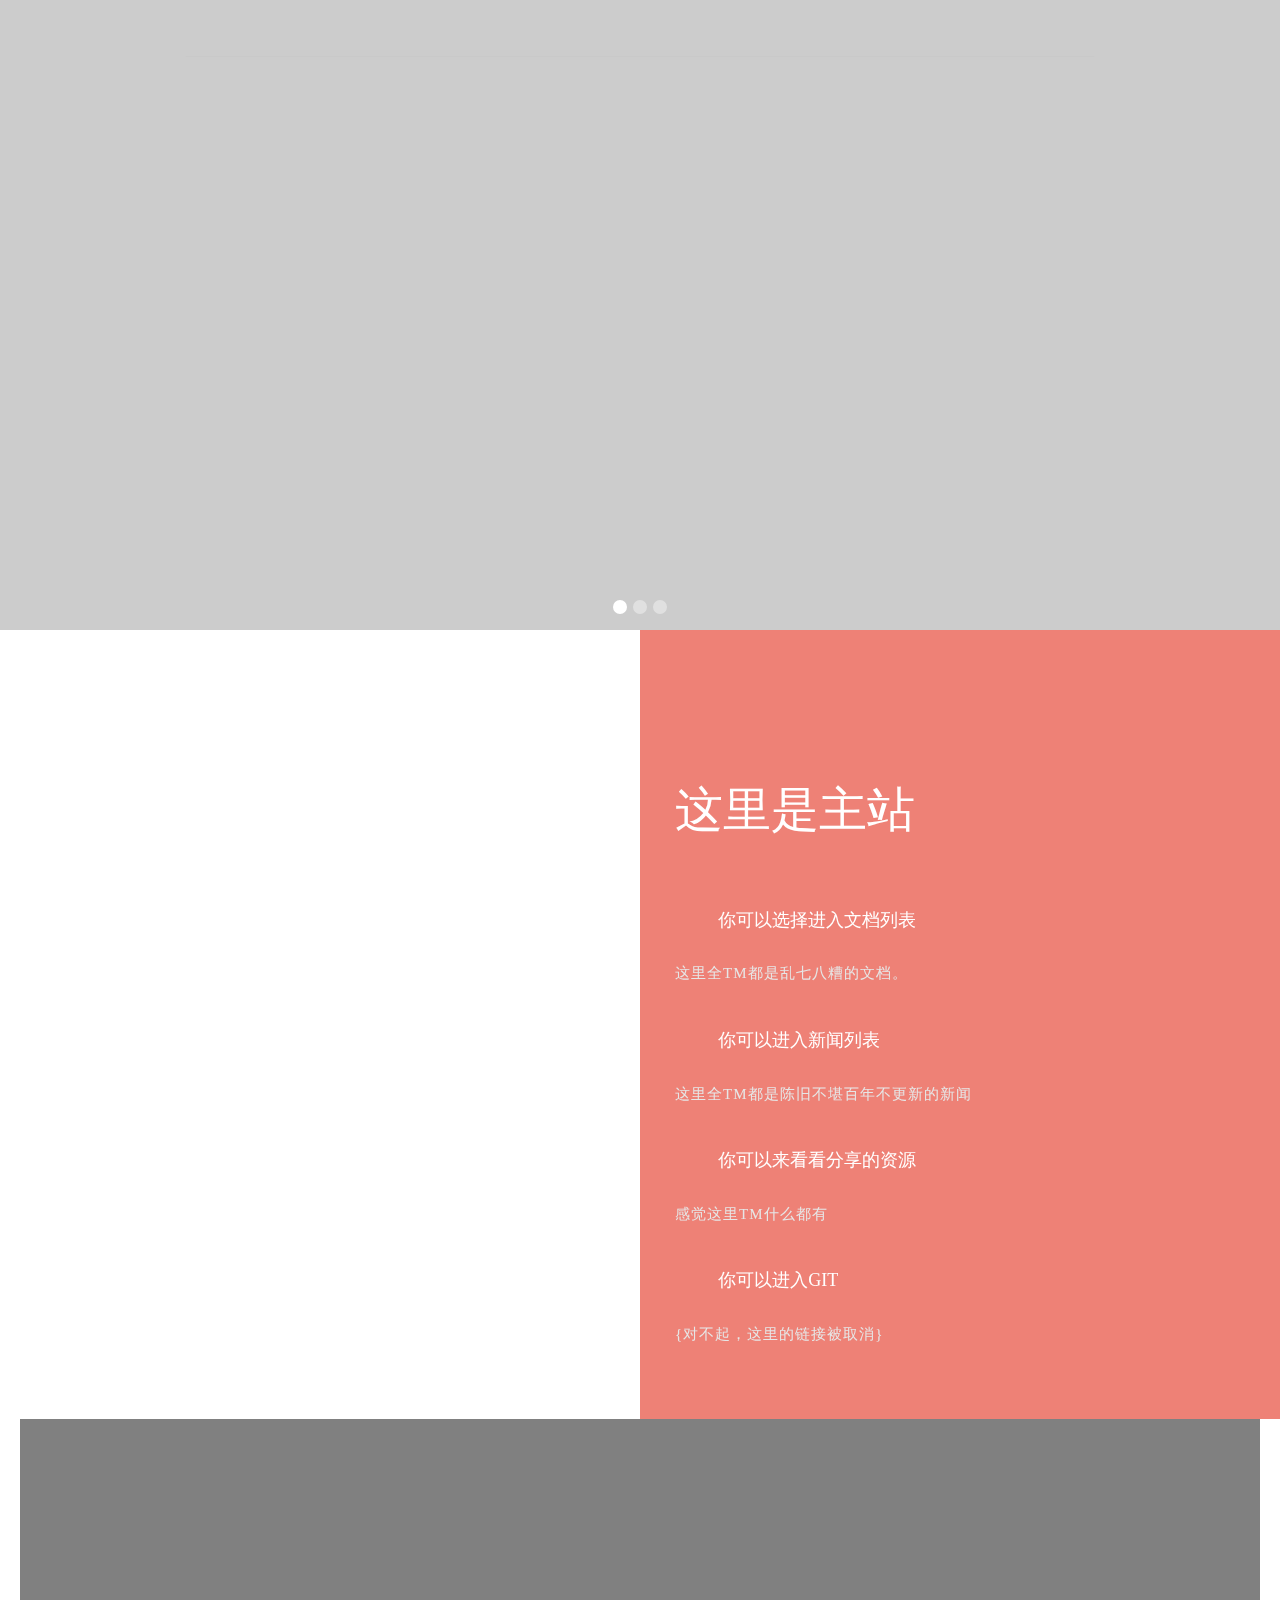
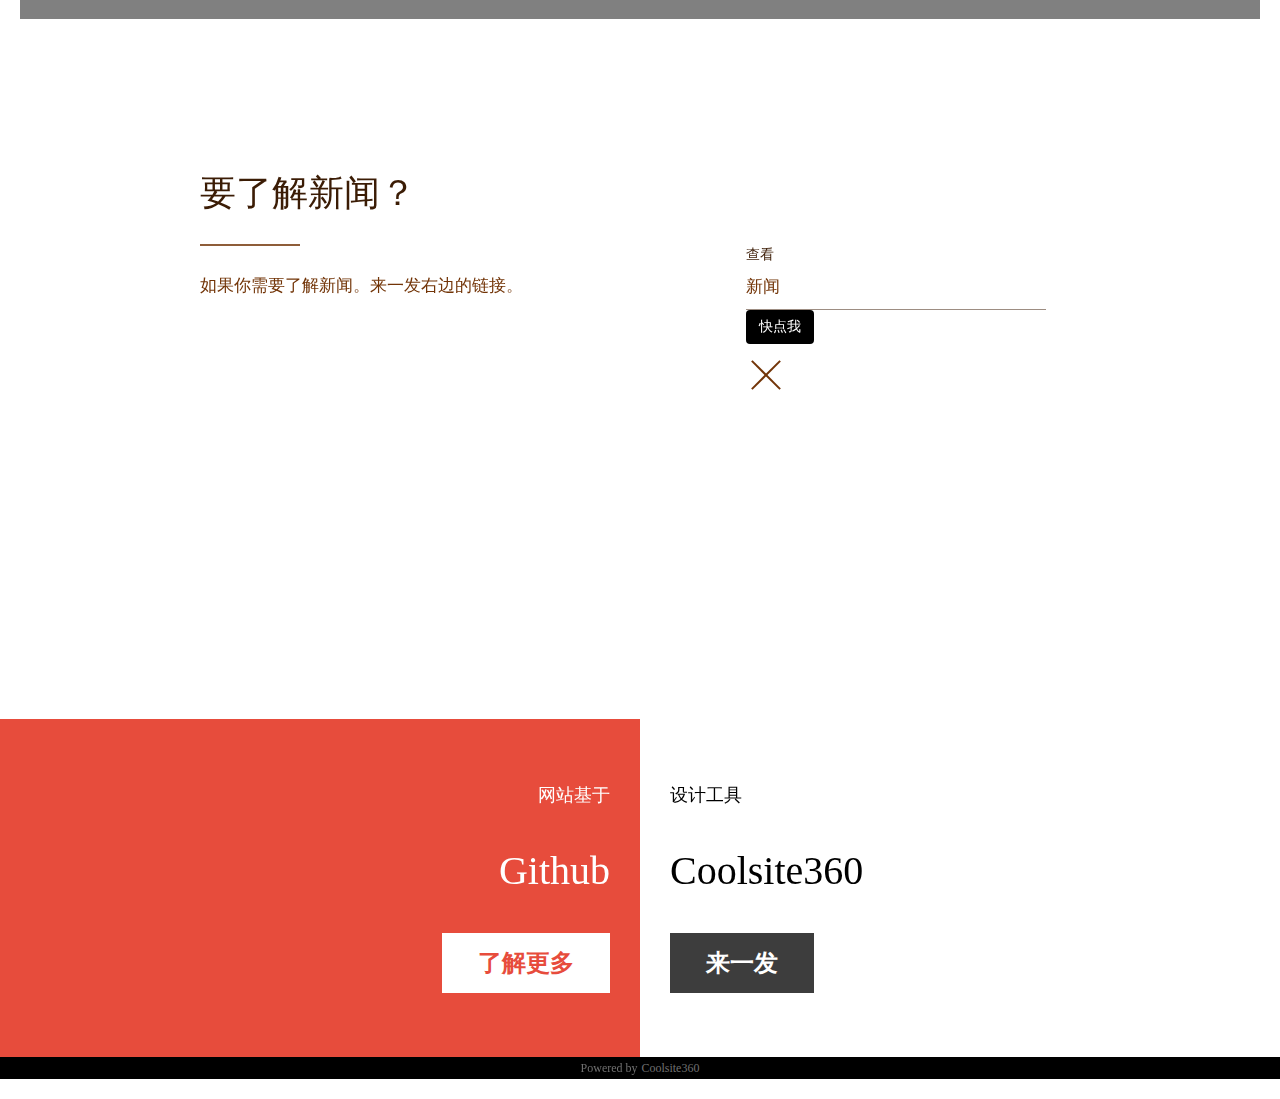
==== commit 6af9a0ea: "wow" ====
--- a/index.html
+++ b/index.html
@@ -12,7 +12,7 @@
     <meta name="apple-mobile-web-app-status-bar-style" content="black-translucent">
     <meta name="viewport" content="width=device-width, initial-scale=1.0, maximum-scale=1.0, user-scalable=no">
     <meta name="renderer" content="webkit">
-    <script src="./index_files/hm.js.下载"></script><script async="" src="./index_files/analytics.js.下载"></script><script>
+    <script src="./index_files/hm.js"></script><script async="" src="./index_files/analytics.js"></script><script>
     coolsite360={
         PlayerPlugins:[]
     } ;
@@ -25,8 +25,8 @@
       <script type="text/javascript" src="http://o3bnyc.creatby.com/play-coolsite360/thirdparty_js/selectivizr-min.js"></script>
     <![endif]-->
     
-     <script type="text/javascript" src="./index_files/jquery-1.8.1.min.js.下载"></script>
-    <script type="text/javascript" src="./index_files/bootstrap.min.js.下载"></script>
+     <script type="text/javascript" src="./index_files/jquery-1.8.1.min.js"></script><style type="text/css" lanyezi="lanyezi"></style>
+    <script type="text/javascript" src="./index_files/bootstrap.min.js"></script>
     
     
     
@@ -40,10 +40,10 @@
     
 
 
-</head>
+<script></script></head>
 
 
-<body class="body_kIJnXk" data-c_tl_id="M_75824e5233909d6c"><div class="container-fluid c-section section_3egbpy c-scrollIn"><div class="c-slider slider_GaaJwT c-scrollIn" data-c_slider_args="type:0;ap:1;ti:7"><div class="c-slider-mask c-transition-containment slidermask_3Qma5Y c-transition-left c-transition-right"><div class="c-slide c-transition-item slide_ddcvky c-transition-left" data-c_tl_id="M_ee46c523a9b2e169b7198e52de1fea6d" style=""><div class="c-div c-initHide div_BPkXuE" data-c_act_id="M_d28fc0b585b399ee" data-c_ani_id="ani_66e59af9e409119ebe73137cfb1642c4" style="opacity: 1; transform-origin: 50% 50% 0px; transform: matrix(1, 0, 0, 1, 0, 0);"><div class="container c-container container_gEbRhZ"><div class="c-div c-initHide div_J40URA" data-c_ani_id="ani_7d313944b1ac162349cdd7d90ccca97b" style="display: block; transform: matrix(1, 0, 0, 1, 0, 0); transform-origin: 50% 50% 0px;"><button class="btn c-button button_9HFfLS" type="button">ACTIVE EVENT</button><p class="paragraph_SK6e0M">欢迎来到812基于Github的BLOG</p><p class="paragraph_PwM6xC">也许你会在这里找到你需要的东西<br>&nbsp;复习资料&amp;个人作文&amp;etc</p></div></div></div></div><div class="c-slide c-transition-item slide_WaqqwP c-transition-current" data-c_tl_id="M_20976616d16c6a62b786d16f573a5d5f" style=""><div class="c-div c-initHide div_BPkXuE" data-c_ani_id="ani_a6c4a1d721f64556290e83a321356cc9" style="opacity: 1; transform-origin: 50% 50% 0px; transform: matrix(1, 0, 0, 1, 0, 0);"><div class="container c-container container_gEbRhZ"><div class="c-div c-initHide div_J40URA" data-c_ani_id="ani_006bf3e087fdf5dc5246db135e239d58" style="display: block; transform: matrix(1, 0, 0, 1, 0, 0); transform-origin: 50% 50% 0px;"><button class="btn c-button button_9HFfLS" type="button">PREMIERE</button><p class="paragraph_SK6e0M">新闻也在这儿</p><p class="paragraph_PwM6xC">你可以去下面看看新闻在哪儿</p></div></div></div></div><div class="c-slide c-transition-item slide_P8NJfB c-transition-right" data-c_tl_id="M_0a9f5d1c0e921d481458258249ee0fa3" style=""><div class="c-div c-initHide div_BPkXuE" data-c_ani_id="ani_de3bd09f63358440f7e9b3283f47dcdb" style="opacity: 1; transform-origin: 50% 50% 0px; transform: matrix(1, 0, 0, 1, 0, 0);"><div class="container c-container container_gEbRhZ"><div class="c-div c-initHide div_J40URA" data-c_ani_id="ani_7d9fefd386f9763731796ecf733adddf" style="display: block; transform: matrix(1, 0, 0, 1, 0, 0); transform-origin: 50% 50% 0px;"><button class="btn c-button button_9HFfLS" type="button">HOT TOPIC</button><p class="paragraph_SK6e0M">这里是用来干嘛的？</p><p class="paragraph_PwM6xC">812用来浏览和装逼的地方</p></div></div></div></div></div><a class="hidden-xs c-leftarrow leftarrow_uP4Eol" href="http://www.coolsite360.com/sites/00llac/"><i class="fa fa-angle-left c-icon c-icon-arrowicon icon_QVNi7P"></i></a><a class="hidden-xs c-rightarrow rightarrow_m4JAyM" href="http://www.coolsite360.com/sites/00llac/"><i class="fa fa-angle-right c-icon c-icon-arrowicon icon_f4fe0a"></i></a><div class="hidden-xs c-slider-nav c-round slidernav_plIL3v"><div class="c-slider-nav-dot slidernavdot_bQX7WA"></div><div class="c-slider-nav-dot slidernavdot_KP29Uv c-active"></div><div class="c-slider-nav-dot slidernavdot_NRGqrl"></div></div></div><div class="container c-container container_DDVQUN"><nav class="navbar c-navbar navbar_B2VhqM"><div class="navcontainer_B2ToNe"><div class="navbar-header c-navheader navheader_NNr7ub"><button class="navbar-toggle c-navmenubutton navmenubutton_imgpIq" data-target="#navmenu_163d6dcc347f3bbcd4df922625c0b680" data-toggle="collapse" type="button"><span class="sr-only c-span span_W2XbJi">Toggle navigation</span><span class="icon-bar c-nav-btn-span span_37CVSB"></span><span class="icon-bar c-nav-btn-span span_3LYGfq"></span><span class="icon-bar c-nav-btn-span span_B8hv4t"></span></button><a class="navbar-brand c-navbrand navbrand_MJEZfM" href="http://www.coolsite360.com/sites/00llac/"></a></div><div class="collapse navbar-collapse hidden-lg hidden-md c-navcollapse navcollapse_oKVjz2" id="navmenu_163d6dcc347f3bbcd4df922625c0b680"><ul class="nav navbar-nav navbar-right c-navlist navlist_H8DlaS"></ul></div></div></nav></div></div><div class="container-fluid c-section section_fb2pbs c-scrollIn" data-c_act_id="M_96ae5779d572fb0c61e093518dbb30e1" data-c_tl_id="M_67c4364ec61089d04ddd08e025ac3a59"><div class="c-div div_1O2gxH"></div><div class="container c-container container_O7xPSe"><div class="c-div div_yt9TSm"><h1 class="c-heading heading_IofCsr">这里是主站</h1></div><div class="c-div div_oqYmVs"><i class="fa fa-check-circle c-icon icon_L2ZKVc c-action-click" data-c_act_id="M_8e19efe5d97de3b5|M_6ae75109654704cd"></i><p class="paragraph_Lqz7nA">你可以选择进入文档列表</p><p class="paragraph_8Ww9OP">这里全TM都是乱七八糟的文档。</p></div><div class="c-div div_oqYmVs"><i class="fa fa-clock-o c-icon icon_L2ZKVc"></i><p class="paragraph_Lqz7nA">你可以进入新闻列表</p><p class="paragraph_8Ww9OP">这里全TM都是陈旧不堪百年不更新的新闻</p></div><div class="c-div div_oqYmVs"><i class="fa fa-exclamation-circle c-icon icon_L2ZKVc"></i><p class="paragraph_Lqz7nA">你可以来看看分享的资源</p><p class="paragraph_8Ww9OP">感觉这里TM什么都有</p></div><div class="c-div div_oqYmVs"><i class="fa fa-bookmark-o c-icon icon_L2ZKVc"></i><p class="paragraph_Lqz7nA">你可以进入GIT</p><p class="paragraph_8Ww9OP">{对不起，这里的链接被取消}</p></div></div></div><div class="container-fluid c-section c-section-switch section_0602ct" data-c_act_id="M_6879352510a40d17ee76be4d14b037fb" data-c_tl_id="M_e55a3ff7453bf2f3e975911c4242ac48" id="section_27328847034acb4a"><div class="c-div div_NclglN" data-c_ani_id="ani_e2aded2f028e2e45c05a4f6636bfd5ea" style="opacity: 1; transform-origin: 50% 50% 0px; transform: matrix(1, 0, 0, 1, 0, 0);"><div class="c-div div_wRGgk0 c-action-click" data-c_act_id="M_f2a43e2fd4f303851bbc53c08421e338|M_97de0134e620a2145be7d3d97686cbdc|M_877ac6ec26ad23107b84345d0ff1cdf6" data-c_e_id="div_289d912c74148088"></div><div class="container c-container container_4K7Agy" data-c_e_id="container_a8ef05610428baab" style="display: block;"><h1 class="c-heading heading_3EIvtS" data-c_e_id="heading_f286f03a57a4c28f">新闻（点击上面)</h1><p class="paragraph_W8vh5y" data-c_e_id="paragraph_3e4d136a64b068f7">新闻对于一个社会乃至媒体的印象里，不仅仅存在于一种传媒</p></div><div class="c-div div_Cm2dJs c-action-click c-initHide cf-initHide" data-c_act_id="M_86ac04dad6b9dad3f3bc5efbb4e845d1|M_6c287b5d8db7109231b9f80d3143c108|M_90f2a40ced08369159849dbb00faf2d1" data-c_ani_id="ani_51fb119148dc7b5d8401205ec0b554ad|ani_f14457f8def083535cffd3b3027f06d0" data-c_e_id="div_3fa2c3618b2fddf2" style="opacity: 1; transform: matrix(1, 0, 0, 1, 0, 300.969); transform-origin: 50% 50% 0px;"><div class="container c-container container_Sur0Vq"><div class="row c-row row_mDCFPF"><div class="col-lg-6 col-md-6 col-sm-6 col-xs-12 c-column column_q3ygA6"><h1 class="c-heading heading_t3VoAE">要了解新闻？</h1><div class="c-div div_gCi9X5"></div><p class="paragraph_8vX9tc">如果你需要了解新闻。来一发右边的链接。</p></div><div class="col-lg-6 col-md-6 col-sm-6 col-xs-12 hidden-xs c-column column_va3fEl"><p class="paragraph_e9eooX">查看</p><p class="paragraph_XaGM78">新闻</p><div class="c-div div_VjnfqE"><a class="btn c-button button_f4ozIh c-action-click" data-c_act_id="M_700b70bfe96478b5" type="button">快点我</a></div><div class="c-div div_p13fyh"><div class="c-div div_oCzwiT"></div></div></div></div></div></div></div></div><div class="row c-row row_ffGoPq"><div class="col-lg-6 col-md-6 col-sm-6 col-xs-12 c-column column_dSNTVf"><div class="c-div div_CoD0R8"><p class="paragraph_9ODKtF">网站基于</p><h1 class="c-heading heading_d6kBQR">Github</h1><a class="btn c-button button_U3Hc6G" href="https://github.com/" target="_blank" type="button">了解更多</a></div></div><div class="col-lg-6 col-md-6 col-sm-6 col-xs-12 c-column column_68MI16"><div class="c-div div_CoD0R8 eyu"><p class="paragraph_9ODKtF nn">设计工具</p><h1 class="c-heading heading_d6kBQR iyil">Coolsite360</h1><a class="btn c-button button_U3Hc6G bbbrg" target="_blank" type="button">来一发</a></div></div></div>
+<body class="body_kIJnXk" data-c_tl_id="M_75824e5233909d6c"><div class="container-fluid c-section section_3egbpy c-scrollIn"><div class="c-slider slider_GaaJwT c-scrollIn" data-c_slider_args="type:0;ap:1;ti:7"><div class="c-slider-mask c-transition-containment slidermask_3Qma5Y c-transition-left c-transition-right"><div class="c-slide c-transition-item slide_ddcvky c-transition-current" data-c_tl_id="M_ee46c523a9b2e169b7198e52de1fea6d" style=""><div class="c-div div_BPkXuE" data-c_act_id="M_d28fc0b585b399ee" data-c_ani_id="ani_66e59af9e409119ebe73137cfb1642c4" style="opacity: 0.589; transform: matrix(1, 0, 0, 1, 0, 0); transform-origin: 50% 50% 0px;"><div class="container c-container container_gEbRhZ"><div class="c-div c-initHide div_J40URA" data-c_ani_id="ani_7d313944b1ac162349cdd7d90ccca97b" style="display: block; transform: matrix(1, 0, 0, 1, 0, 679.826); transform-origin: 50% 50% 0px;"><button class="btn c-button button_9HFfLS" type="button">ACTIVE EVENT</button><p class="paragraph_SK6e0M">欢迎来到812基于Github的BLOG</p><p class="paragraph_PwM6xC">也许你会在这里找到你需要的东西<br>&nbsp;复习资料&amp;个人作文&amp;etc</p></div></div></div></div><div class="c-slide c-transition-item slide_WaqqwP c-transition-right" data-c_tl_id="M_20976616d16c6a62b786d16f573a5d5f" style=""><div class="c-div c-initHide div_BPkXuE" data-c_ani_id="ani_a6c4a1d721f64556290e83a321356cc9" style="opacity: 1; transform-origin: 50% 50% 0px; transform: matrix(1, 0, 0, 1, 0, 0);"><div class="container c-container container_gEbRhZ"><div class="c-div c-initHide div_J40URA" data-c_ani_id="ani_006bf3e087fdf5dc5246db135e239d58" style="display: block; transform: matrix(1, 0, 0, 1, 0, 0); transform-origin: 50% 50% 0px;"><button class="btn c-button button_9HFfLS" type="button">PREMIERE</button><p class="paragraph_SK6e0M">新闻也在这儿</p><p class="paragraph_PwM6xC">你可以去下面看看新闻在哪儿</p></div></div></div></div><div class="c-slide c-transition-item slide_P8NJfB c-transition-left" data-c_tl_id="M_0a9f5d1c0e921d481458258249ee0fa3" style=""><div class="c-div c-initHide div_BPkXuE" data-c_ani_id="ani_de3bd09f63358440f7e9b3283f47dcdb" style="opacity: 1; transform-origin: 50% 50% 0px; transform: matrix(1, 0, 0, 1, 0, 0);"><div class="container c-container container_gEbRhZ"><div class="c-div c-initHide div_J40URA" data-c_ani_id="ani_7d9fefd386f9763731796ecf733adddf" style="display: block; transform: matrix(1, 0, 0, 1, 0, 0); transform-origin: 50% 50% 0px;"><button class="btn c-button button_9HFfLS" type="button">HOT TOPIC</button><p class="paragraph_SK6e0M">这里是用来干嘛的？</p><p class="paragraph_PwM6xC">812用来浏览和装逼的地方</p></div></div></div></div></div><a class="hidden-xs c-leftarrow leftarrow_uP4Eol" href=""><i class="fa fa-angle-left c-icon c-icon-arrowicon icon_QVNi7P"></i></a><a class="hidden-xs c-rightarrow rightarrow_m4JAyM" href=""><i class="fa fa-angle-right c-icon c-icon-arrowicon icon_f4fe0a"></i></a><div class="hidden-xs c-slider-nav c-round slidernav_plIL3v"><div class="c-slider-nav-dot slidernavdot_bQX7WA c-active"></div><div class="c-slider-nav-dot slidernavdot_KP29Uv"></div><div class="c-slider-nav-dot slidernavdot_NRGqrl"></div></div></div><div class="container c-container container_DDVQUN"><nav class="navbar c-navbar navbar_B2VhqM"><div class="navcontainer_B2ToNe"><div class="navbar-header c-navheader navheader_NNr7ub"><button class="navbar-toggle c-navmenubutton navmenubutton_imgpIq" data-target="#navmenu_163d6dcc347f3bbcd4df922625c0b680" data-toggle="collapse" type="button"><span class="sr-only c-span span_W2XbJi">Toggle navigation</span><span class="icon-bar c-nav-btn-span span_37CVSB"></span><span class="icon-bar c-nav-btn-span span_3LYGfq"></span><span class="icon-bar c-nav-btn-span span_B8hv4t"></span></button><a class="navbar-brand c-navbrand navbrand_MJEZfM" href=""></a></div><div class="collapse navbar-collapse hidden-lg hidden-md c-navcollapse navcollapse_oKVjz2" id="navmenu_163d6dcc347f3bbcd4df922625c0b680"><ul class="nav navbar-nav navbar-right c-navlist navlist_H8DlaS"></ul></div></div></nav></div></div><div class="container-fluid c-section section_fb2pbs c-scrollIn" data-c_act_id="M_96ae5779d572fb0c61e093518dbb30e1" data-c_tl_id="M_67c4364ec61089d04ddd08e025ac3a59"><div class="c-div div_1O2gxH"></div><div class="container c-container container_O7xPSe"><div class="c-div div_yt9TSm"><h1 class="c-heading heading_IofCsr">这里是主站</h1></div><div class="c-div div_oqYmVs"><i class="fa fa-check-circle c-icon icon_L2ZKVc c-action-click" data-c_act_id="M_8e19efe5d97de3b5|M_6ae75109654704cd"></i><p class="paragraph_Lqz7nA">你可以选择进入文档列表</p><p class="paragraph_8Ww9OP">这里全TM都是乱七八糟的文档。</p></div><div class="c-div div_oqYmVs"><i class="fa fa-clock-o c-icon icon_L2ZKVc"></i><p class="paragraph_Lqz7nA">你可以进入新闻列表</p><p class="paragraph_8Ww9OP">这里全TM都是陈旧不堪百年不更新的新闻</p></div><div class="c-div div_oqYmVs"><i class="fa fa-exclamation-circle c-icon icon_L2ZKVc"></i><p class="paragraph_Lqz7nA">你可以来看看分享的资源</p><p class="paragraph_8Ww9OP">感觉这里TM什么都有</p></div><div class="c-div div_oqYmVs"><i class="fa fa-bookmark-o c-icon icon_L2ZKVc"></i><p class="paragraph_Lqz7nA">你可以进入GIT</p><p class="paragraph_8Ww9OP">{对不起，这里的链接被取消}</p></div></div></div><div class="container-fluid c-section c-section-switch section_0602ct" data-c_act_id="M_6879352510a40d17ee76be4d14b037fb" data-c_tl_id="M_e55a3ff7453bf2f3e975911c4242ac48" id="section_27328847034acb4a"><div class="c-div div_NclglN" data-c_ani_id="ani_e2aded2f028e2e45c05a4f6636bfd5ea" style="opacity: 1; transform-origin: 50% 50% 0px; transform: matrix(1, 0, 0, 1, 0, 0);"><div class="c-div div_wRGgk0 c-action-click c-state1" data-c_act_id="M_f2a43e2fd4f303851bbc53c08421e338|M_97de0134e620a2145be7d3d97686cbdc|M_877ac6ec26ad23107b84345d0ff1cdf6" data-c_e_id="div_289d912c74148088"></div><div class="container c-container container_4K7Agy" data-c_e_id="container_a8ef05610428baab" style="display: none;"><h1 class="c-heading heading_3EIvtS" data-c_e_id="heading_f286f03a57a4c28f">新闻（点击上面)</h1><p class="paragraph_W8vh5y" data-c_e_id="paragraph_3e4d136a64b068f7">新闻对于一个社会乃至媒体的印象里，不仅仅存在于一种传媒</p></div><div class="c-div div_Cm2dJs c-action-click" data-c_act_id="M_86ac04dad6b9dad3f3bc5efbb4e845d1|M_6c287b5d8db7109231b9f80d3143c108|M_90f2a40ced08369159849dbb00faf2d1" data-c_ani_id="ani_51fb119148dc7b5d8401205ec0b554ad|ani_f14457f8def083535cffd3b3027f06d0" data-c_e_id="div_3fa2c3618b2fddf2" style="opacity: 1; transform: matrix(1, 0, 0, 1, 0, 0); transform-origin: 50% 50% 0px;"><div class="container c-container container_Sur0Vq"><div class="row c-row row_mDCFPF"><div class="col-lg-6 col-md-6 col-sm-6 col-xs-12 c-column column_q3ygA6"><h1 class="c-heading heading_t3VoAE">要了解新闻？</h1><div class="c-div div_gCi9X5"></div><p class="paragraph_8vX9tc">如果你需要了解新闻。来一发右边的链接。</p></div><div class="col-lg-6 col-md-6 col-sm-6 col-xs-12 hidden-xs c-column column_va3fEl"><p class="paragraph_e9eooX">查看</p><p class="paragraph_XaGM78">新闻</p><div class="c-div div_VjnfqE"><a class="btn c-button button_f4ozIh c-action-click" data-c_act_id="M_700b70bfe96478b5" type="button">快点我</a></div><div class="c-div div_p13fyh"><div class="c-div div_oCzwiT"></div></div></div></div></div></div></div></div><div class="row c-row row_ffGoPq"><div class="col-lg-6 col-md-6 col-sm-6 col-xs-12 c-column column_dSNTVf"><div class="c-div div_CoD0R8"><p class="paragraph_9ODKtF">网站基于</p><h1 class="c-heading heading_d6kBQR">Github</h1><a class="btn c-button button_U3Hc6G" href="https://github.com/" target="_blank" type="button">了解更多</a></div></div><div class="col-lg-6 col-md-6 col-sm-6 col-xs-12 c-column column_68MI16"><div class="c-div div_CoD0R8 eyu"><p class="paragraph_9ODKtF nn">设计工具</p><h1 class="c-heading heading_d6kBQR iyil">Coolsite360</h1><a class="btn c-button button_U3Hc6G bbbrg" target="_blank" type="button">来一发</a></div></div></div>
 
 
 <div class="container-fluid c-section" style="text-align: center; min-height: 0px; background-color: rgba(0,0,0,1);">
@@ -57,7 +57,7 @@
 
 <script type="text/javascript" src="./index_files/stats" charset="UTF-8"></script>
 
-<script type="text/javascript" src="./index_files/index_data.js.下载"></script>
+<script type="text/javascript" src="./index_files/index_data.js"></script>
 
 
 <!--<script type="text/javascript" src="http://o3bnyc.creatby.com/diazo/c-built/requireJS/require.js"></script>-->
@@ -67,8 +67,8 @@
     <!--<script>-->
         <!--define('bootstrap',function(){});-->
     <!--</script>-->
-    <script type="text/javascript" src="./index_files/vendor_c.bundle.built.72de0ad7.cache.js.下载"></script>
-    <script type="text/javascript" src="./index_files/pack.built.899b6ef3.cache.js.下载"></script>
+    <script type="text/javascript" src="./index_files/vendor_c.bundle.built.72de0ad7.cache.js"></script>
+    <script type="text/javascript" src="./index_files/pack.built.899b6ef3.cache.js"></script>
 
 
 
@@ -126,4 +126,4 @@
     s.parentNode.insertBefore(hm, s);
   })();  
 </script>
-</body></html>+<div style="position: static; width: 0px; height: 0px; border: none; padding: 0px; margin: 0px;"><div id="trans-tooltip"><div id="tip-left-top" style="background: url(&quot;chrome-extension://ikkepelhgbcgmhhmcmpfkjmchccjblkd/imgs/map/tip-left-top.png&quot;);"></div><div id="tip-top" style="background: url(&quot;chrome-extension://ikkepelhgbcgmhhmcmpfkjmchccjblkd/imgs/map/tip-top.png&quot;) repeat-x;"></div><div id="tip-right-top" style="background: url(&quot;chrome-extension://ikkepelhgbcgmhhmcmpfkjmchccjblkd/imgs/map/tip-right-top.png&quot;);"></div><div id="tip-right" style="background: url(&quot;chrome-extension://ikkepelhgbcgmhhmcmpfkjmchccjblkd/imgs/map/tip-right.png&quot;) repeat-y;"></div><div id="tip-right-bottom" style="background: url(&quot;chrome-extension://ikkepelhgbcgmhhmcmpfkjmchccjblkd/imgs/map/tip-right-bottom.png&quot;);"></div><div id="tip-bottom" style="background: url(&quot;chrome-extension://ikkepelhgbcgmhhmcmpfkjmchccjblkd/imgs/map/tip-bottom.png&quot;) repeat-x;"></div><div id="tip-left-bottom" style="background: url(&quot;chrome-extension://ikkepelhgbcgmhhmcmpfkjmchccjblkd/imgs/map/tip-left-bottom.png&quot;);"></div><div id="tip-left" style="background: url(&quot;chrome-extension://ikkepelhgbcgmhhmcmpfkjmchccjblkd/imgs/map/tip-left.png&quot;);"></div><div id="trans-content"></div></div><div id="tip-arrow-bottom" style="background: url(&quot;chrome-extension://ikkepelhgbcgmhhmcmpfkjmchccjblkd/imgs/map/tip-arrow-bottom.png&quot;);"></div><div id="tip-arrow-top" style="background: url(&quot;chrome-extension://ikkepelhgbcgmhhmcmpfkjmchccjblkd/imgs/map/tip-arrow-top.png&quot;);"></div></div><div class="_bd_ext_tip" style="visibility: hidden;"><span class="_bd_ext_search">百度一下</span><span class="_bd_ext_open">打开链接</span><span class="_bd_ext_copy">复制</span></div></body></html>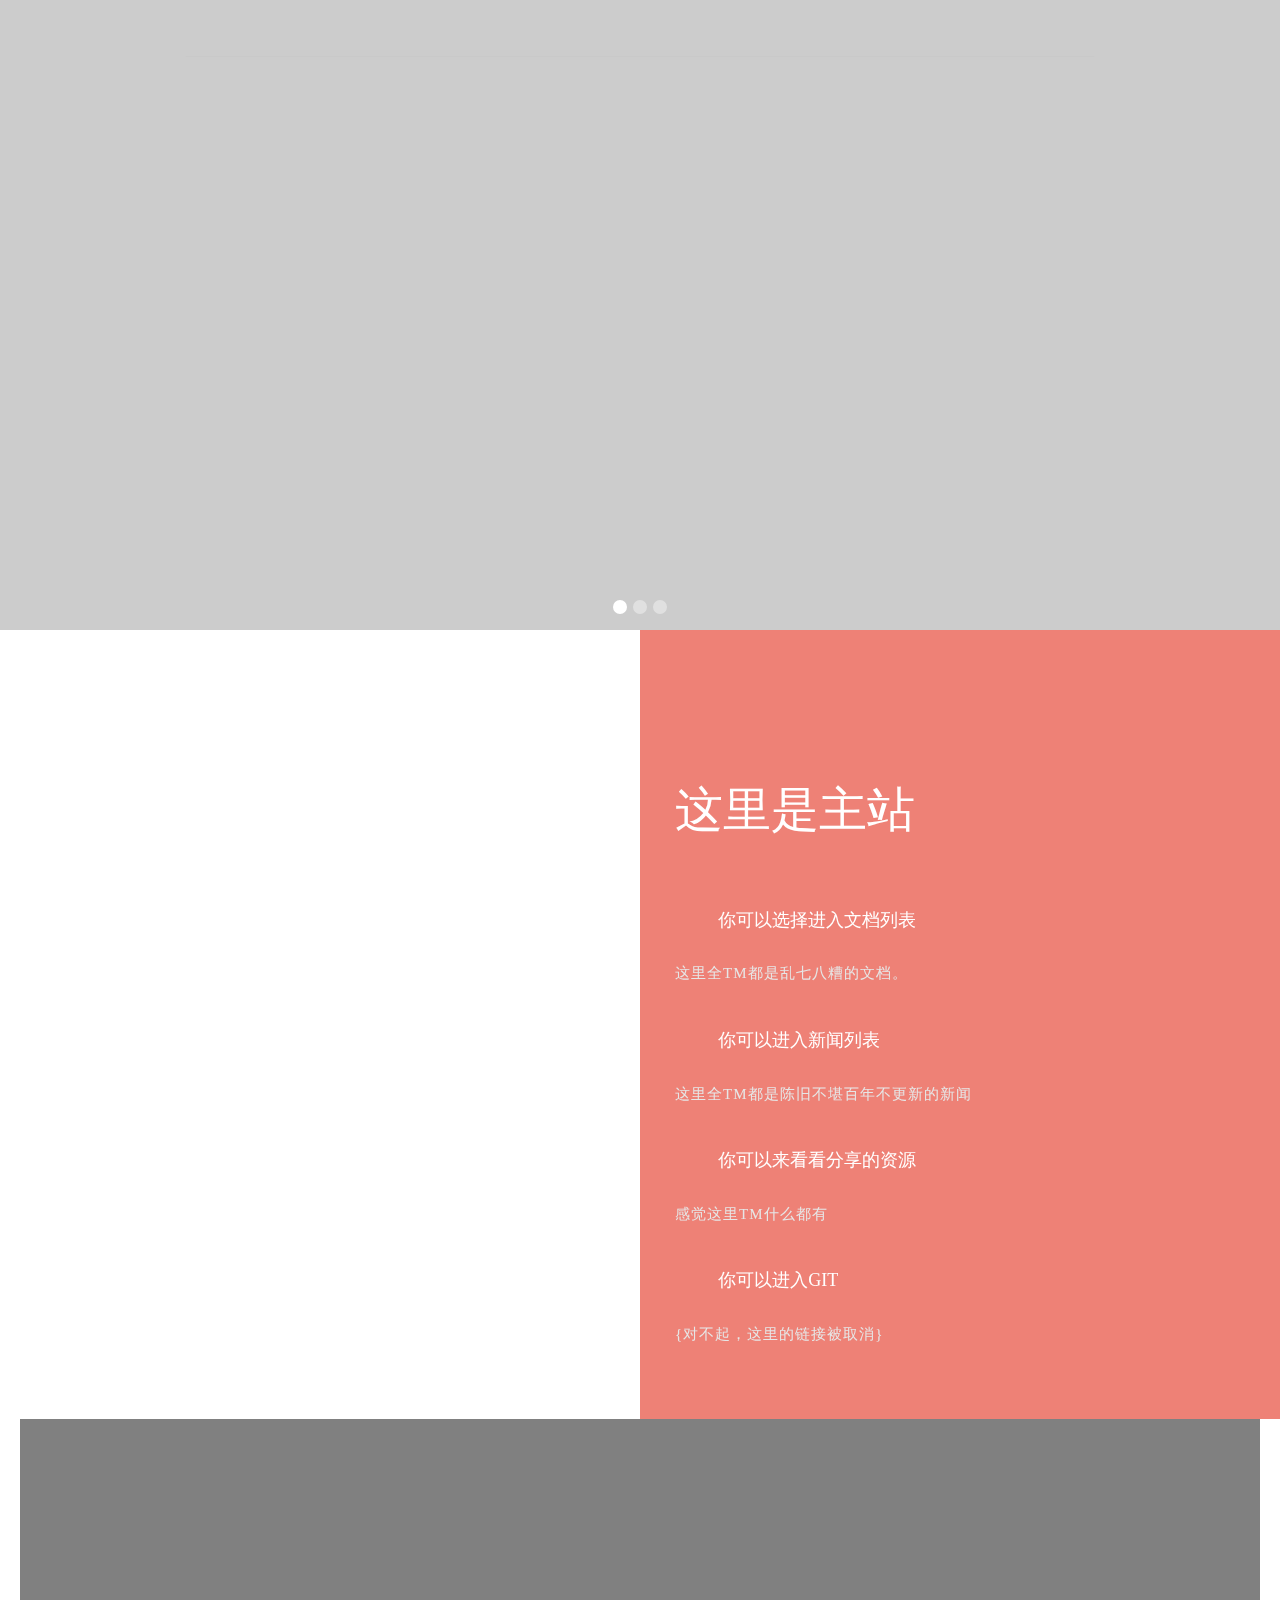
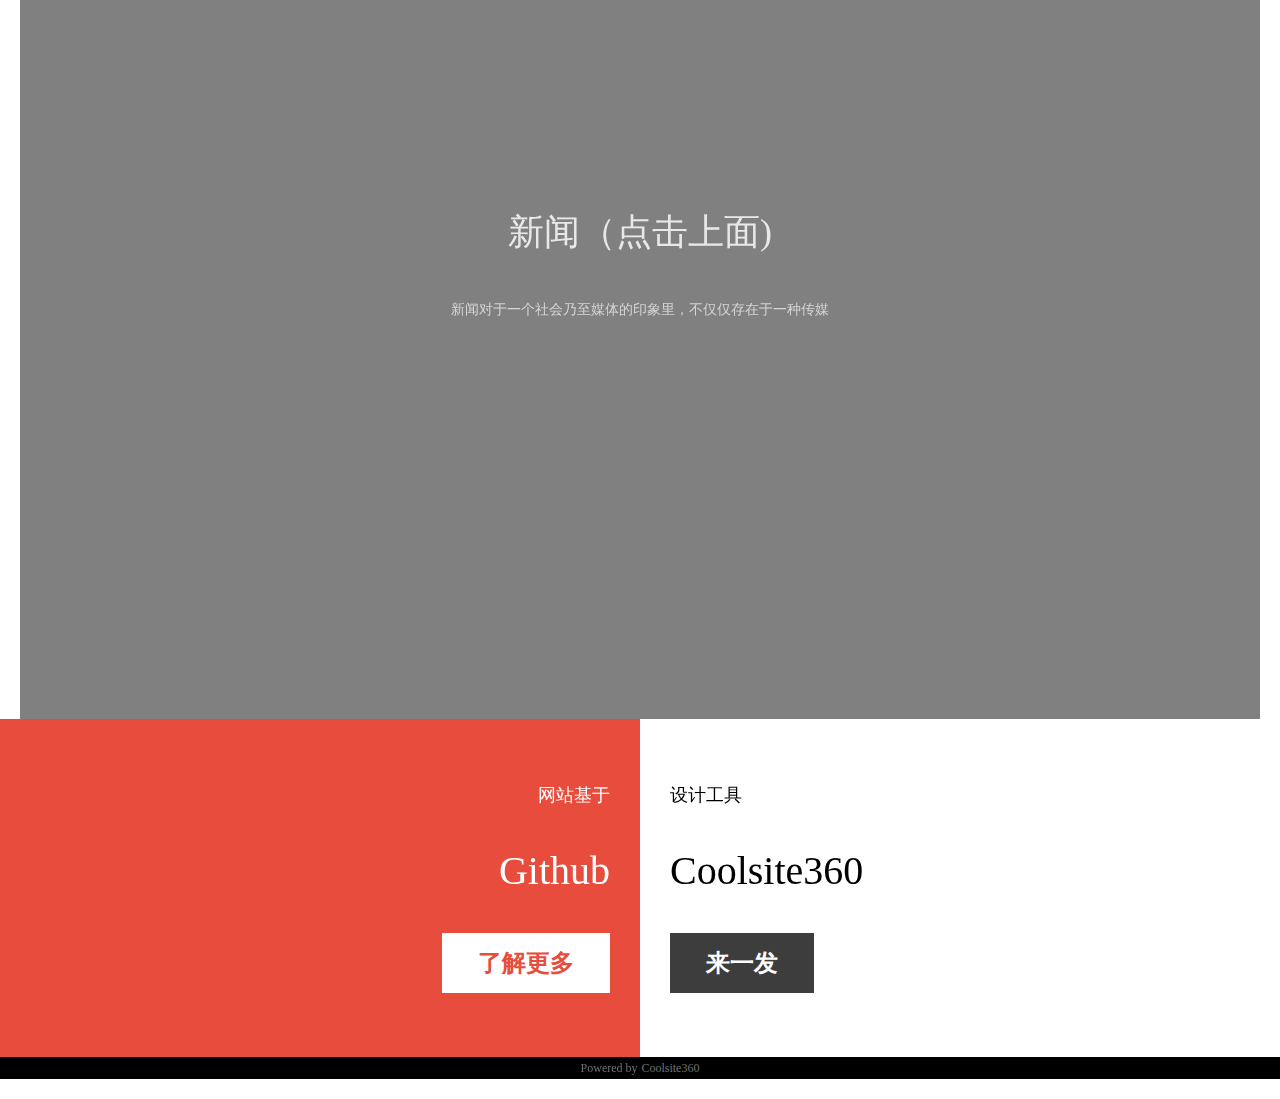
==== commit 5b804159: "index fix" ====
--- a/index.html
+++ b/index.html
@@ -1,5 +1,5 @@
 <!DOCTYPE html>
-<!-- saved from url=(0040)http://www.coolsite360.com/sites/00llac/ -->
+<!-- saved from url=(0050)http://www.coolsite360.com/sites/00llac/index.html -->
 <html class=" portrait"><head><meta http-equiv="Content-Type" content="text/html; charset=UTF-8">
     <title>首页-812</title>
     
@@ -25,7 +25,7 @@
       <script type="text/javascript" src="http://o3bnyc.creatby.com/play-coolsite360/thirdparty_js/selectivizr-min.js"></script>
     <![endif]-->
     
-     <script type="text/javascript" src="./index_files/jquery-1.8.1.min.js"></script><style type="text/css" lanyezi="lanyezi"></style>
+     <script type="text/javascript" src="./index_files/jquery-1.8.1.min.js"></script>
     <script type="text/javascript" src="./index_files/bootstrap.min.js"></script>
     
     
@@ -40,10 +40,10 @@
     
 
 
-<script></script></head>
+<style type="text/css" lanyezi="lanyezi"></style><script></script></head>
 
 
-<body class="body_kIJnXk" data-c_tl_id="M_75824e5233909d6c"><div class="container-fluid c-section section_3egbpy c-scrollIn"><div class="c-slider slider_GaaJwT c-scrollIn" data-c_slider_args="type:0;ap:1;ti:7"><div class="c-slider-mask c-transition-containment slidermask_3Qma5Y c-transition-left c-transition-right"><div class="c-slide c-transition-item slide_ddcvky c-transition-current" data-c_tl_id="M_ee46c523a9b2e169b7198e52de1fea6d" style=""><div class="c-div div_BPkXuE" data-c_act_id="M_d28fc0b585b399ee" data-c_ani_id="ani_66e59af9e409119ebe73137cfb1642c4" style="opacity: 0.589; transform: matrix(1, 0, 0, 1, 0, 0); transform-origin: 50% 50% 0px;"><div class="container c-container container_gEbRhZ"><div class="c-div c-initHide div_J40URA" data-c_ani_id="ani_7d313944b1ac162349cdd7d90ccca97b" style="display: block; transform: matrix(1, 0, 0, 1, 0, 679.826); transform-origin: 50% 50% 0px;"><button class="btn c-button button_9HFfLS" type="button">ACTIVE EVENT</button><p class="paragraph_SK6e0M">欢迎来到812基于Github的BLOG</p><p class="paragraph_PwM6xC">也许你会在这里找到你需要的东西<br>&nbsp;复习资料&amp;个人作文&amp;etc</p></div></div></div></div><div class="c-slide c-transition-item slide_WaqqwP c-transition-right" data-c_tl_id="M_20976616d16c6a62b786d16f573a5d5f" style=""><div class="c-div c-initHide div_BPkXuE" data-c_ani_id="ani_a6c4a1d721f64556290e83a321356cc9" style="opacity: 1; transform-origin: 50% 50% 0px; transform: matrix(1, 0, 0, 1, 0, 0);"><div class="container c-container container_gEbRhZ"><div class="c-div c-initHide div_J40URA" data-c_ani_id="ani_006bf3e087fdf5dc5246db135e239d58" style="display: block; transform: matrix(1, 0, 0, 1, 0, 0); transform-origin: 50% 50% 0px;"><button class="btn c-button button_9HFfLS" type="button">PREMIERE</button><p class="paragraph_SK6e0M">新闻也在这儿</p><p class="paragraph_PwM6xC">你可以去下面看看新闻在哪儿</p></div></div></div></div><div class="c-slide c-transition-item slide_P8NJfB c-transition-left" data-c_tl_id="M_0a9f5d1c0e921d481458258249ee0fa3" style=""><div class="c-div c-initHide div_BPkXuE" data-c_ani_id="ani_de3bd09f63358440f7e9b3283f47dcdb" style="opacity: 1; transform-origin: 50% 50% 0px; transform: matrix(1, 0, 0, 1, 0, 0);"><div class="container c-container container_gEbRhZ"><div class="c-div c-initHide div_J40URA" data-c_ani_id="ani_7d9fefd386f9763731796ecf733adddf" style="display: block; transform: matrix(1, 0, 0, 1, 0, 0); transform-origin: 50% 50% 0px;"><button class="btn c-button button_9HFfLS" type="button">HOT TOPIC</button><p class="paragraph_SK6e0M">这里是用来干嘛的？</p><p class="paragraph_PwM6xC">812用来浏览和装逼的地方</p></div></div></div></div></div><a class="hidden-xs c-leftarrow leftarrow_uP4Eol" href=""><i class="fa fa-angle-left c-icon c-icon-arrowicon icon_QVNi7P"></i></a><a class="hidden-xs c-rightarrow rightarrow_m4JAyM" href=""><i class="fa fa-angle-right c-icon c-icon-arrowicon icon_f4fe0a"></i></a><div class="hidden-xs c-slider-nav c-round slidernav_plIL3v"><div class="c-slider-nav-dot slidernavdot_bQX7WA c-active"></div><div class="c-slider-nav-dot slidernavdot_KP29Uv"></div><div class="c-slider-nav-dot slidernavdot_NRGqrl"></div></div></div><div class="container c-container container_DDVQUN"><nav class="navbar c-navbar navbar_B2VhqM"><div class="navcontainer_B2ToNe"><div class="navbar-header c-navheader navheader_NNr7ub"><button class="navbar-toggle c-navmenubutton navmenubutton_imgpIq" data-target="#navmenu_163d6dcc347f3bbcd4df922625c0b680" data-toggle="collapse" type="button"><span class="sr-only c-span span_W2XbJi">Toggle navigation</span><span class="icon-bar c-nav-btn-span span_37CVSB"></span><span class="icon-bar c-nav-btn-span span_3LYGfq"></span><span class="icon-bar c-nav-btn-span span_B8hv4t"></span></button><a class="navbar-brand c-navbrand navbrand_MJEZfM" href=""></a></div><div class="collapse navbar-collapse hidden-lg hidden-md c-navcollapse navcollapse_oKVjz2" id="navmenu_163d6dcc347f3bbcd4df922625c0b680"><ul class="nav navbar-nav navbar-right c-navlist navlist_H8DlaS"></ul></div></div></nav></div></div><div class="container-fluid c-section section_fb2pbs c-scrollIn" data-c_act_id="M_96ae5779d572fb0c61e093518dbb30e1" data-c_tl_id="M_67c4364ec61089d04ddd08e025ac3a59"><div class="c-div div_1O2gxH"></div><div class="container c-container container_O7xPSe"><div class="c-div div_yt9TSm"><h1 class="c-heading heading_IofCsr">这里是主站</h1></div><div class="c-div div_oqYmVs"><i class="fa fa-check-circle c-icon icon_L2ZKVc c-action-click" data-c_act_id="M_8e19efe5d97de3b5|M_6ae75109654704cd"></i><p class="paragraph_Lqz7nA">你可以选择进入文档列表</p><p class="paragraph_8Ww9OP">这里全TM都是乱七八糟的文档。</p></div><div class="c-div div_oqYmVs"><i class="fa fa-clock-o c-icon icon_L2ZKVc"></i><p class="paragraph_Lqz7nA">你可以进入新闻列表</p><p class="paragraph_8Ww9OP">这里全TM都是陈旧不堪百年不更新的新闻</p></div><div class="c-div div_oqYmVs"><i class="fa fa-exclamation-circle c-icon icon_L2ZKVc"></i><p class="paragraph_Lqz7nA">你可以来看看分享的资源</p><p class="paragraph_8Ww9OP">感觉这里TM什么都有</p></div><div class="c-div div_oqYmVs"><i class="fa fa-bookmark-o c-icon icon_L2ZKVc"></i><p class="paragraph_Lqz7nA">你可以进入GIT</p><p class="paragraph_8Ww9OP">{对不起，这里的链接被取消}</p></div></div></div><div class="container-fluid c-section c-section-switch section_0602ct" data-c_act_id="M_6879352510a40d17ee76be4d14b037fb" data-c_tl_id="M_e55a3ff7453bf2f3e975911c4242ac48" id="section_27328847034acb4a"><div class="c-div div_NclglN" data-c_ani_id="ani_e2aded2f028e2e45c05a4f6636bfd5ea" style="opacity: 1; transform-origin: 50% 50% 0px; transform: matrix(1, 0, 0, 1, 0, 0);"><div class="c-div div_wRGgk0 c-action-click c-state1" data-c_act_id="M_f2a43e2fd4f303851bbc53c08421e338|M_97de0134e620a2145be7d3d97686cbdc|M_877ac6ec26ad23107b84345d0ff1cdf6" data-c_e_id="div_289d912c74148088"></div><div class="container c-container container_4K7Agy" data-c_e_id="container_a8ef05610428baab" style="display: none;"><h1 class="c-heading heading_3EIvtS" data-c_e_id="heading_f286f03a57a4c28f">新闻（点击上面)</h1><p class="paragraph_W8vh5y" data-c_e_id="paragraph_3e4d136a64b068f7">新闻对于一个社会乃至媒体的印象里，不仅仅存在于一种传媒</p></div><div class="c-div div_Cm2dJs c-action-click" data-c_act_id="M_86ac04dad6b9dad3f3bc5efbb4e845d1|M_6c287b5d8db7109231b9f80d3143c108|M_90f2a40ced08369159849dbb00faf2d1" data-c_ani_id="ani_51fb119148dc7b5d8401205ec0b554ad|ani_f14457f8def083535cffd3b3027f06d0" data-c_e_id="div_3fa2c3618b2fddf2" style="opacity: 1; transform: matrix(1, 0, 0, 1, 0, 0); transform-origin: 50% 50% 0px;"><div class="container c-container container_Sur0Vq"><div class="row c-row row_mDCFPF"><div class="col-lg-6 col-md-6 col-sm-6 col-xs-12 c-column column_q3ygA6"><h1 class="c-heading heading_t3VoAE">要了解新闻？</h1><div class="c-div div_gCi9X5"></div><p class="paragraph_8vX9tc">如果你需要了解新闻。来一发右边的链接。</p></div><div class="col-lg-6 col-md-6 col-sm-6 col-xs-12 hidden-xs c-column column_va3fEl"><p class="paragraph_e9eooX">查看</p><p class="paragraph_XaGM78">新闻</p><div class="c-div div_VjnfqE"><a class="btn c-button button_f4ozIh c-action-click" data-c_act_id="M_700b70bfe96478b5" type="button">快点我</a></div><div class="c-div div_p13fyh"><div class="c-div div_oCzwiT"></div></div></div></div></div></div></div></div><div class="row c-row row_ffGoPq"><div class="col-lg-6 col-md-6 col-sm-6 col-xs-12 c-column column_dSNTVf"><div class="c-div div_CoD0R8"><p class="paragraph_9ODKtF">网站基于</p><h1 class="c-heading heading_d6kBQR">Github</h1><a class="btn c-button button_U3Hc6G" href="https://github.com/" target="_blank" type="button">了解更多</a></div></div><div class="col-lg-6 col-md-6 col-sm-6 col-xs-12 c-column column_68MI16"><div class="c-div div_CoD0R8 eyu"><p class="paragraph_9ODKtF nn">设计工具</p><h1 class="c-heading heading_d6kBQR iyil">Coolsite360</h1><a class="btn c-button button_U3Hc6G bbbrg" target="_blank" type="button">来一发</a></div></div></div>
+<body class="body_kIJnXk" data-c_tl_id="M_75824e5233909d6c"><div class="container-fluid c-section section_3egbpy"><div class="c-slider slider_GaaJwT" data-c_slider_args="type:0;ap:1;ti:7"><div class="c-slider-mask c-transition-containment slidermask_3Qma5Y c-transition-left c-transition-right"><div class="c-slide c-transition-item slide_ddcvky c-transition-current" data-c_tl_id="M_ee46c523a9b2e169b7198e52de1fea6d" style=""><div class="c-div div_BPkXuE" data-c_act_id="M_d28fc0b585b399ee" data-c_ani_id="ani_66e59af9e409119ebe73137cfb1642c4" style="opacity: 0.749; transform-origin: 50% 50% 0px; transform: matrix(1, 0, 0, 1, 0, 0);"><div class="container c-container container_gEbRhZ"><div class="c-div c-initHide div_J40URA" data-c_ani_id="ani_7d313944b1ac162349cdd7d90ccca97b" style="display: block; transform: matrix(1, 0, 0, 1, 0, 712.614); transform-origin: 50% 50% 0px;"><button class="btn c-button button_9HFfLS" type="button">ACTIVE EVENT</button><p class="paragraph_SK6e0M">欢迎来到812基于Github的BLOG</p><p class="paragraph_PwM6xC">也许你会在这里找到你需要的东西<br>&nbsp;复习资料&amp;个人作文&amp;etc</p></div></div></div></div><div class="c-slide c-transition-item slide_WaqqwP c-transition-right" data-c_tl_id="M_20976616d16c6a62b786d16f573a5d5f" style=""><div class="c-div c-initHide div_BPkXuE" data-c_ani_id="ani_a6c4a1d721f64556290e83a321356cc9" style="opacity: 1; transform-origin: 50% 50% 0px; transform: matrix(1, 0, 0, 1, 0, 0);"><div class="container c-container container_gEbRhZ"><div class="c-div c-initHide div_J40URA" data-c_ani_id="ani_006bf3e087fdf5dc5246db135e239d58" style="display: block; transform: matrix(1, 0, 0, 1, 0, 0); transform-origin: 50% 50% 0px;"><button class="btn c-button button_9HFfLS" type="button">PREMIERE</button><p class="paragraph_SK6e0M">新闻也在这儿</p><p class="paragraph_PwM6xC">你可以去下面看看新闻在哪儿</p></div></div></div></div><div class="c-slide c-transition-item slide_P8NJfB c-transition-left" data-c_tl_id="M_0a9f5d1c0e921d481458258249ee0fa3" style=""><div class="c-div c-initHide div_BPkXuE" data-c_ani_id="ani_de3bd09f63358440f7e9b3283f47dcdb" style="opacity: 1; transform-origin: 50% 50% 0px; transform: matrix(1, 0, 0, 1, 0, 0);"><div class="container c-container container_gEbRhZ"><div class="c-div c-initHide div_J40URA" data-c_ani_id="ani_7d9fefd386f9763731796ecf733adddf" style="display: block; transform: matrix(1, 0, 0, 1, 0, 0); transform-origin: 50% 50% 0px;"><button class="btn c-button button_9HFfLS" type="button">HOT TOPIC</button><p class="paragraph_SK6e0M">这里是用来干嘛的？</p><p class="paragraph_PwM6xC">812用来浏览和装逼的地方</p></div></div></div></div></div><a class="hidden-xs c-leftarrow leftarrow_uP4Eol" href=""><i class="fa fa-angle-left c-icon c-icon-arrowicon icon_QVNi7P"></i></a><a class="hidden-xs c-rightarrow rightarrow_m4JAyM" href=""><i class="fa fa-angle-right c-icon c-icon-arrowicon icon_f4fe0a"></i></a><div class="hidden-xs c-slider-nav c-round slidernav_plIL3v"><div class="c-slider-nav-dot slidernavdot_bQX7WA c-active"></div><div class="c-slider-nav-dot slidernavdot_KP29Uv"></div><div class="c-slider-nav-dot slidernavdot_NRGqrl"></div></div></div><div class="container c-container container_DDVQUN"><nav class="navbar c-navbar navbar_B2VhqM"><div class="navcontainer_B2ToNe"><div class="navbar-header c-navheader navheader_NNr7ub"><button class="navbar-toggle c-navmenubutton navmenubutton_imgpIq" data-target="#navmenu_163d6dcc347f3bbcd4df922625c0b680" data-toggle="collapse" type="button"><span class="sr-only c-span span_W2XbJi">Toggle navigation</span><span class="icon-bar c-nav-btn-span span_37CVSB"></span><span class="icon-bar c-nav-btn-span span_3LYGfq"></span><span class="icon-bar c-nav-btn-span span_B8hv4t"></span></button><a class="navbar-brand c-navbrand navbrand_MJEZfM" href=""></a></div><div class="collapse navbar-collapse hidden-lg hidden-md c-navcollapse navcollapse_oKVjz2" id="navmenu_163d6dcc347f3bbcd4df922625c0b680"><ul class="nav navbar-nav navbar-right c-navlist navlist_H8DlaS"></ul></div></div></nav></div></div><div class="container-fluid c-section section_fb2pbs c-scrollIn" data-c_act_id="M_96ae5779d572fb0c61e093518dbb30e1" data-c_tl_id="M_67c4364ec61089d04ddd08e025ac3a59"><div class="c-div div_1O2gxH"></div><div class="container c-container container_O7xPSe"><div class="c-div div_yt9TSm"><h1 class="c-heading heading_IofCsr">这里是主站</h1></div><div class="c-div div_oqYmVs"><i class="fa fa-check-circle c-icon icon_L2ZKVc c-action-click" data-c_act_id="M_8e19efe5d97de3b5|M_6ae75109654704cd"></i><p class="paragraph_Lqz7nA">你可以选择进入文档列表</p><p class="paragraph_8Ww9OP">这里全TM都是乱七八糟的文档。</p></div><div class="c-div div_oqYmVs"><i class="fa fa-clock-o c-icon icon_L2ZKVc"></i><p class="paragraph_Lqz7nA">你可以进入新闻列表</p><p class="paragraph_8Ww9OP">这里全TM都是陈旧不堪百年不更新的新闻</p></div><div class="c-div div_oqYmVs"><i class="fa fa-exclamation-circle c-icon icon_L2ZKVc"></i><p class="paragraph_Lqz7nA">你可以来看看分享的资源</p><p class="paragraph_8Ww9OP">感觉这里TM什么都有</p></div><div class="c-div div_oqYmVs"><i class="fa fa-bookmark-o c-icon icon_L2ZKVc"></i><p class="paragraph_Lqz7nA">你可以进入GIT</p><p class="paragraph_8Ww9OP">{对不起，这里的链接被取消}</p></div></div></div><div class="container-fluid c-section c-section-switch section_0602ct c-scrollIn" data-c_act_id="M_6879352510a40d17ee76be4d14b037fb" data-c_tl_id="M_e55a3ff7453bf2f3e975911c4242ac48" id="section_27328847034acb4a"><div class="c-div div_NclglN" data-c_ani_id="ani_e2aded2f028e2e45c05a4f6636bfd5ea" style="opacity: 1; transform-origin: 50% 50% 0px; transform: matrix(1, 0, 0, 1, 0, 0);"><div class="c-div div_wRGgk0 c-action-click" data-c_act_id="M_f2a43e2fd4f303851bbc53c08421e338|M_97de0134e620a2145be7d3d97686cbdc|M_877ac6ec26ad23107b84345d0ff1cdf6" data-c_e_id="div_289d912c74148088"></div><div class="container c-container container_4K7Agy" data-c_e_id="container_a8ef05610428baab"><h1 class="c-heading heading_3EIvtS" data-c_e_id="heading_f286f03a57a4c28f">新闻（点击上面)</h1><p class="paragraph_W8vh5y" data-c_e_id="paragraph_3e4d136a64b068f7">新闻对于一个社会乃至媒体的印象里，不仅仅存在于一种传媒</p></div><div class="c-div c-initHide div_Cm2dJs c-action-click" data-c_act_id="M_86ac04dad6b9dad3f3bc5efbb4e845d1|M_6c287b5d8db7109231b9f80d3143c108|M_90f2a40ced08369159849dbb00faf2d1" data-c_ani_id="ani_51fb119148dc7b5d8401205ec0b554ad|ani_f14457f8def083535cffd3b3027f06d0" data-c_e_id="div_3fa2c3618b2fddf2"><div class="container c-container container_Sur0Vq"><div class="row c-row row_mDCFPF"><div class="col-lg-6 col-md-6 col-sm-6 col-xs-12 c-column column_q3ygA6"><h1 class="c-heading heading_t3VoAE">要了解新闻？</h1><div class="c-div div_gCi9X5"></div><p class="paragraph_8vX9tc">如果你需要了解新闻。来一发右边的链接。</p></div><div class="col-lg-6 col-md-6 col-sm-6 col-xs-12 hidden-xs c-column column_va3fEl"><p class="paragraph_e9eooX">查看</p><p class="paragraph_XaGM78">新闻</p><div class="c-div div_VjnfqE"><a class="btn c-button button_f4ozIh c-action-click" data-c_act_id="M_700b70bfe96478b5" type="button">快点我</a></div><div class="c-div div_p13fyh"><div class="c-div div_oCzwiT"></div></div></div></div></div></div></div></div><div class="row c-row row_ffGoPq"><div class="col-lg-6 col-md-6 col-sm-6 col-xs-12 c-column column_dSNTVf"><div class="c-div div_CoD0R8"><p class="paragraph_9ODKtF">网站基于</p><h1 class="c-heading heading_d6kBQR">Github</h1><a class="btn c-button button_U3Hc6G" href="https://github.com/" target="_blank" type="button">了解更多</a></div></div><div class="col-lg-6 col-md-6 col-sm-6 col-xs-12 c-column column_68MI16"><div class="c-div div_CoD0R8 eyu"><p class="paragraph_9ODKtF nn">设计工具</p><h1 class="c-heading heading_d6kBQR iyil">Coolsite360</h1><a class="btn c-button button_U3Hc6G bbbrg" target="_blank" type="button">来一发</a></div></div></div>
 
 
 <div class="container-fluid c-section" style="text-align: center; min-height: 0px; background-color: rgba(0,0,0,1);">
